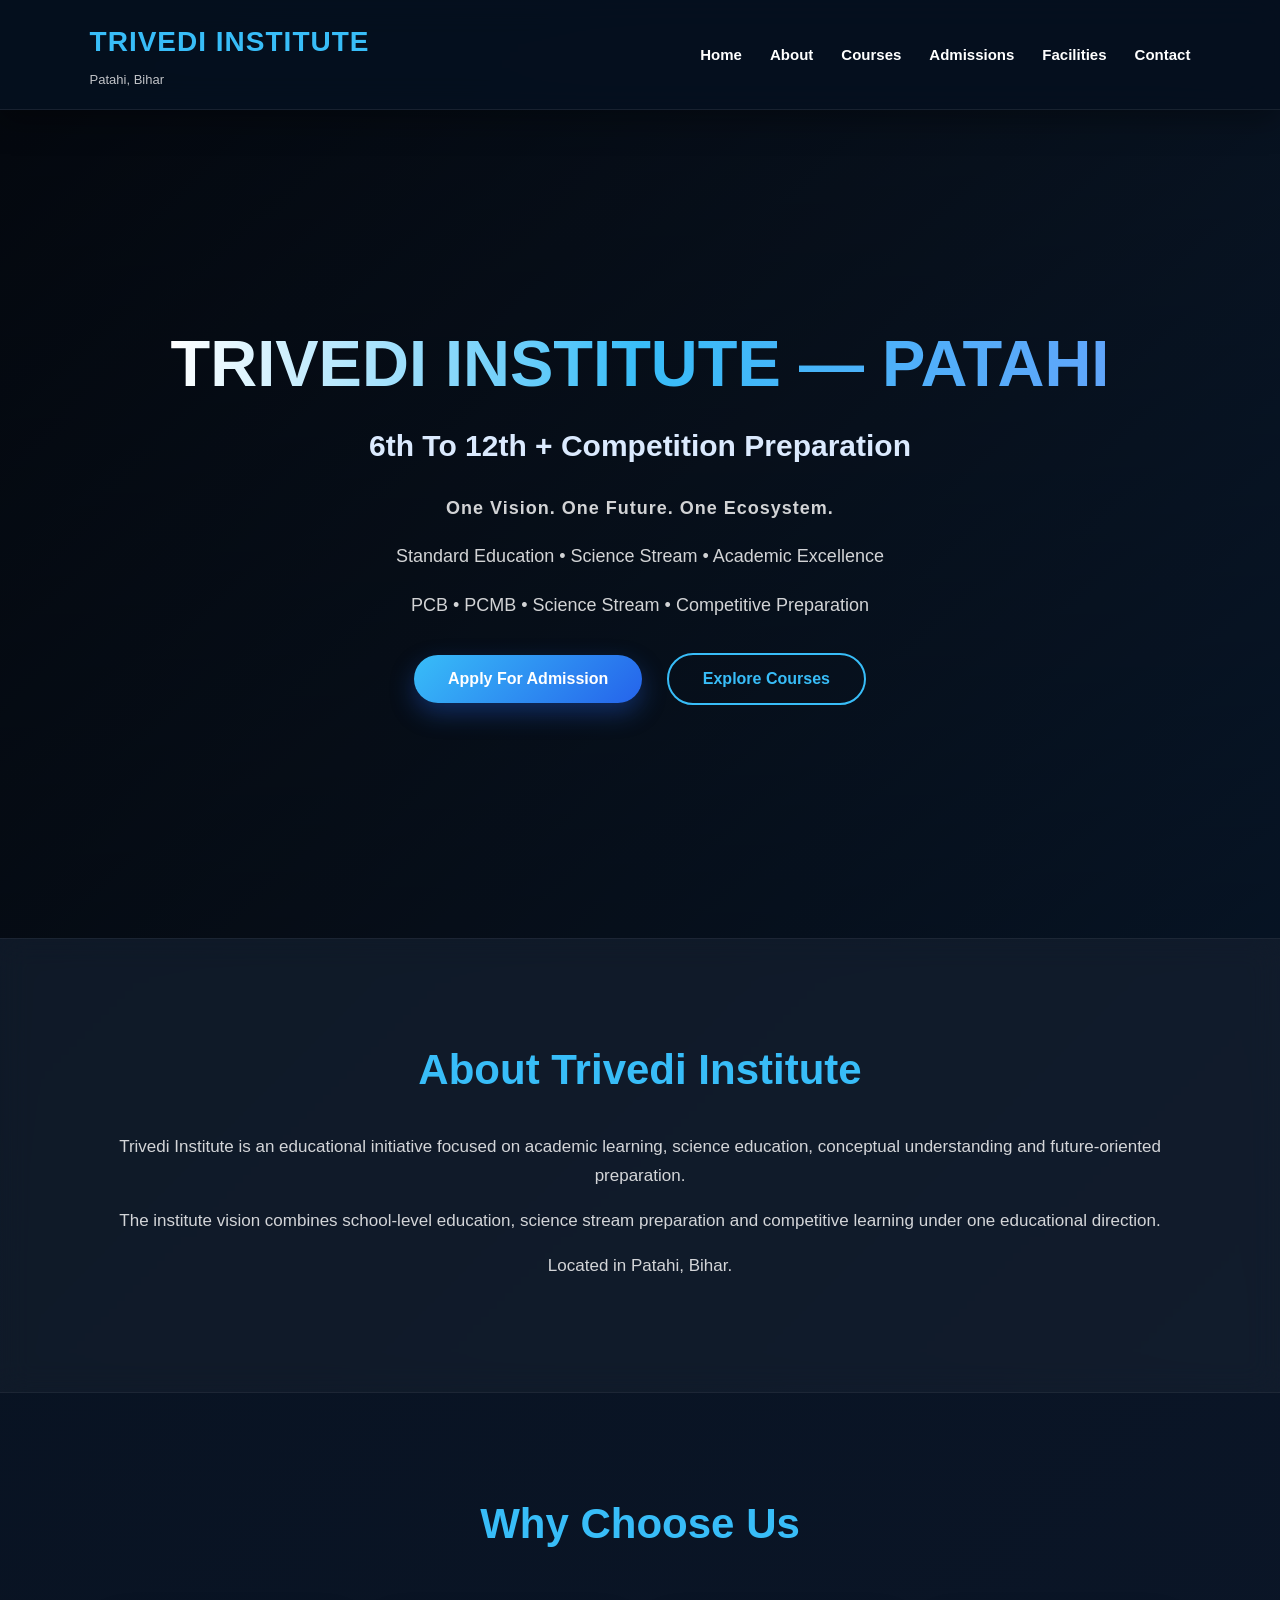
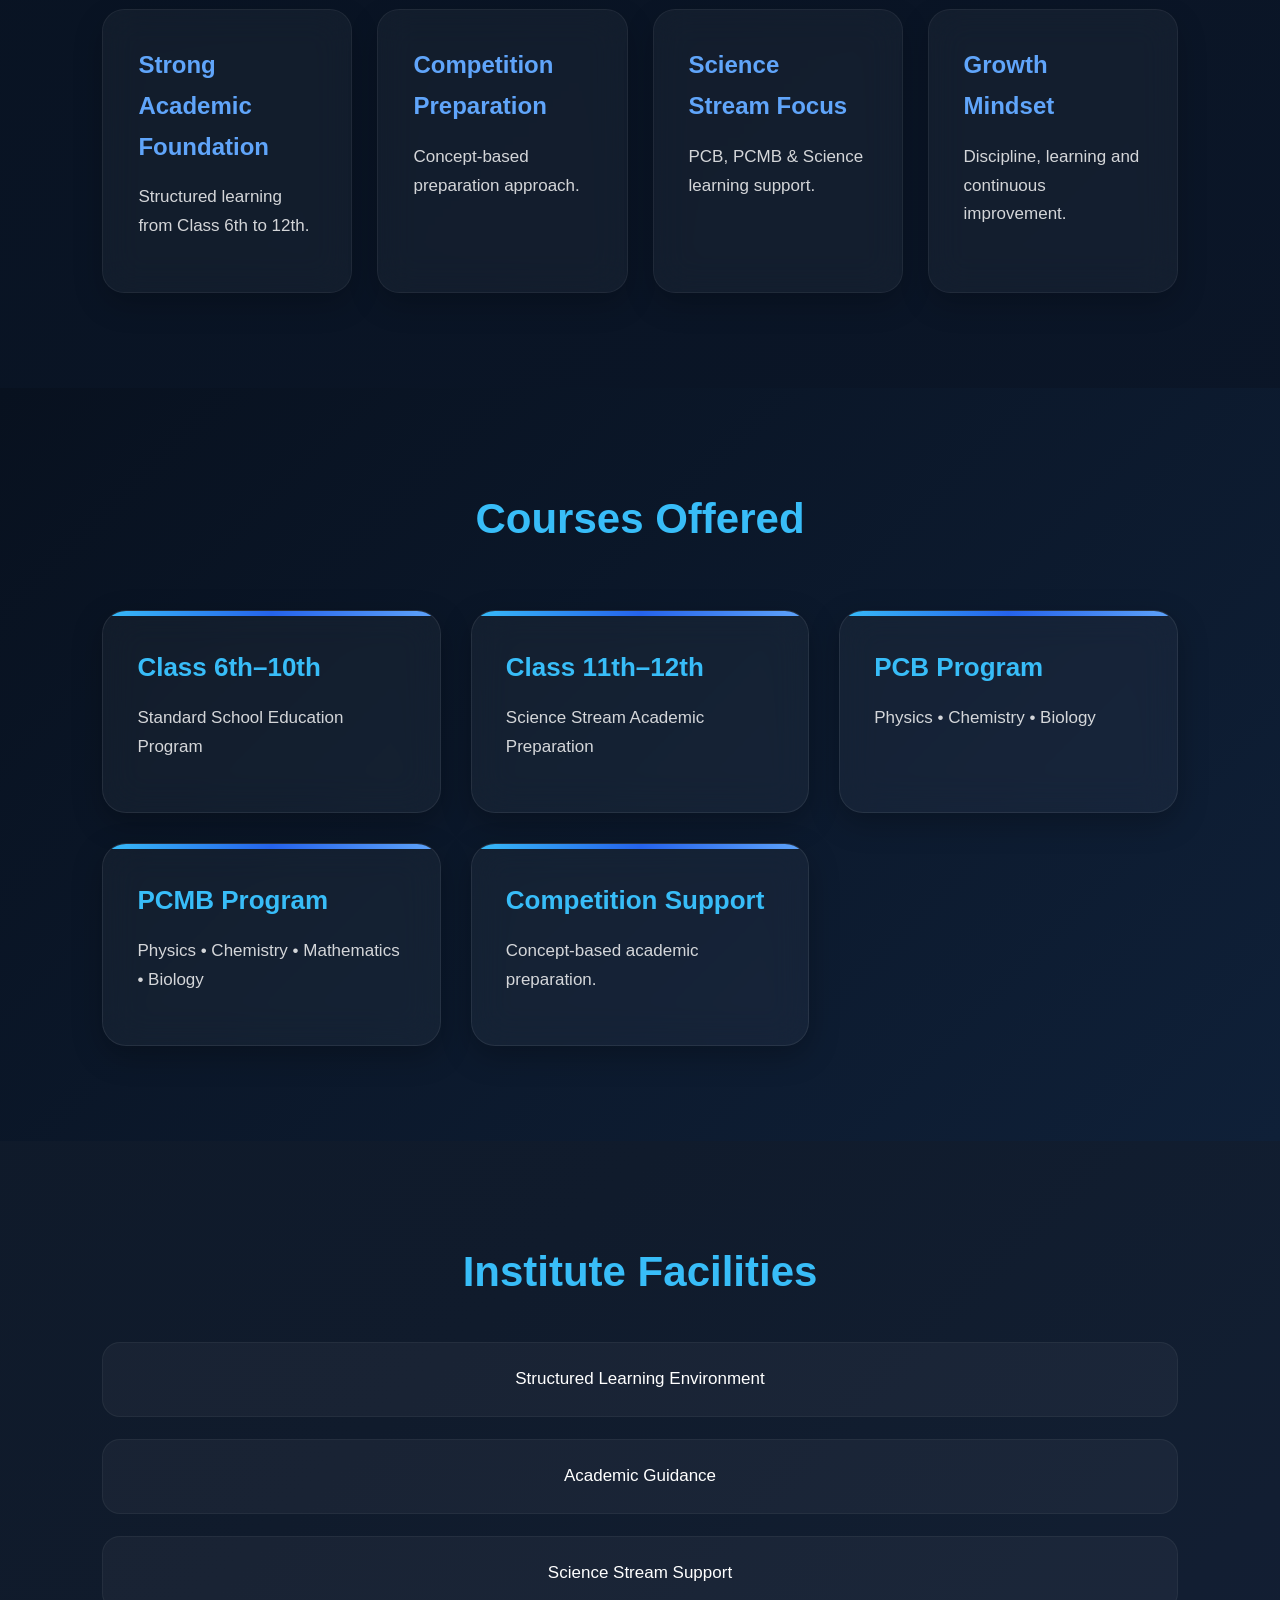
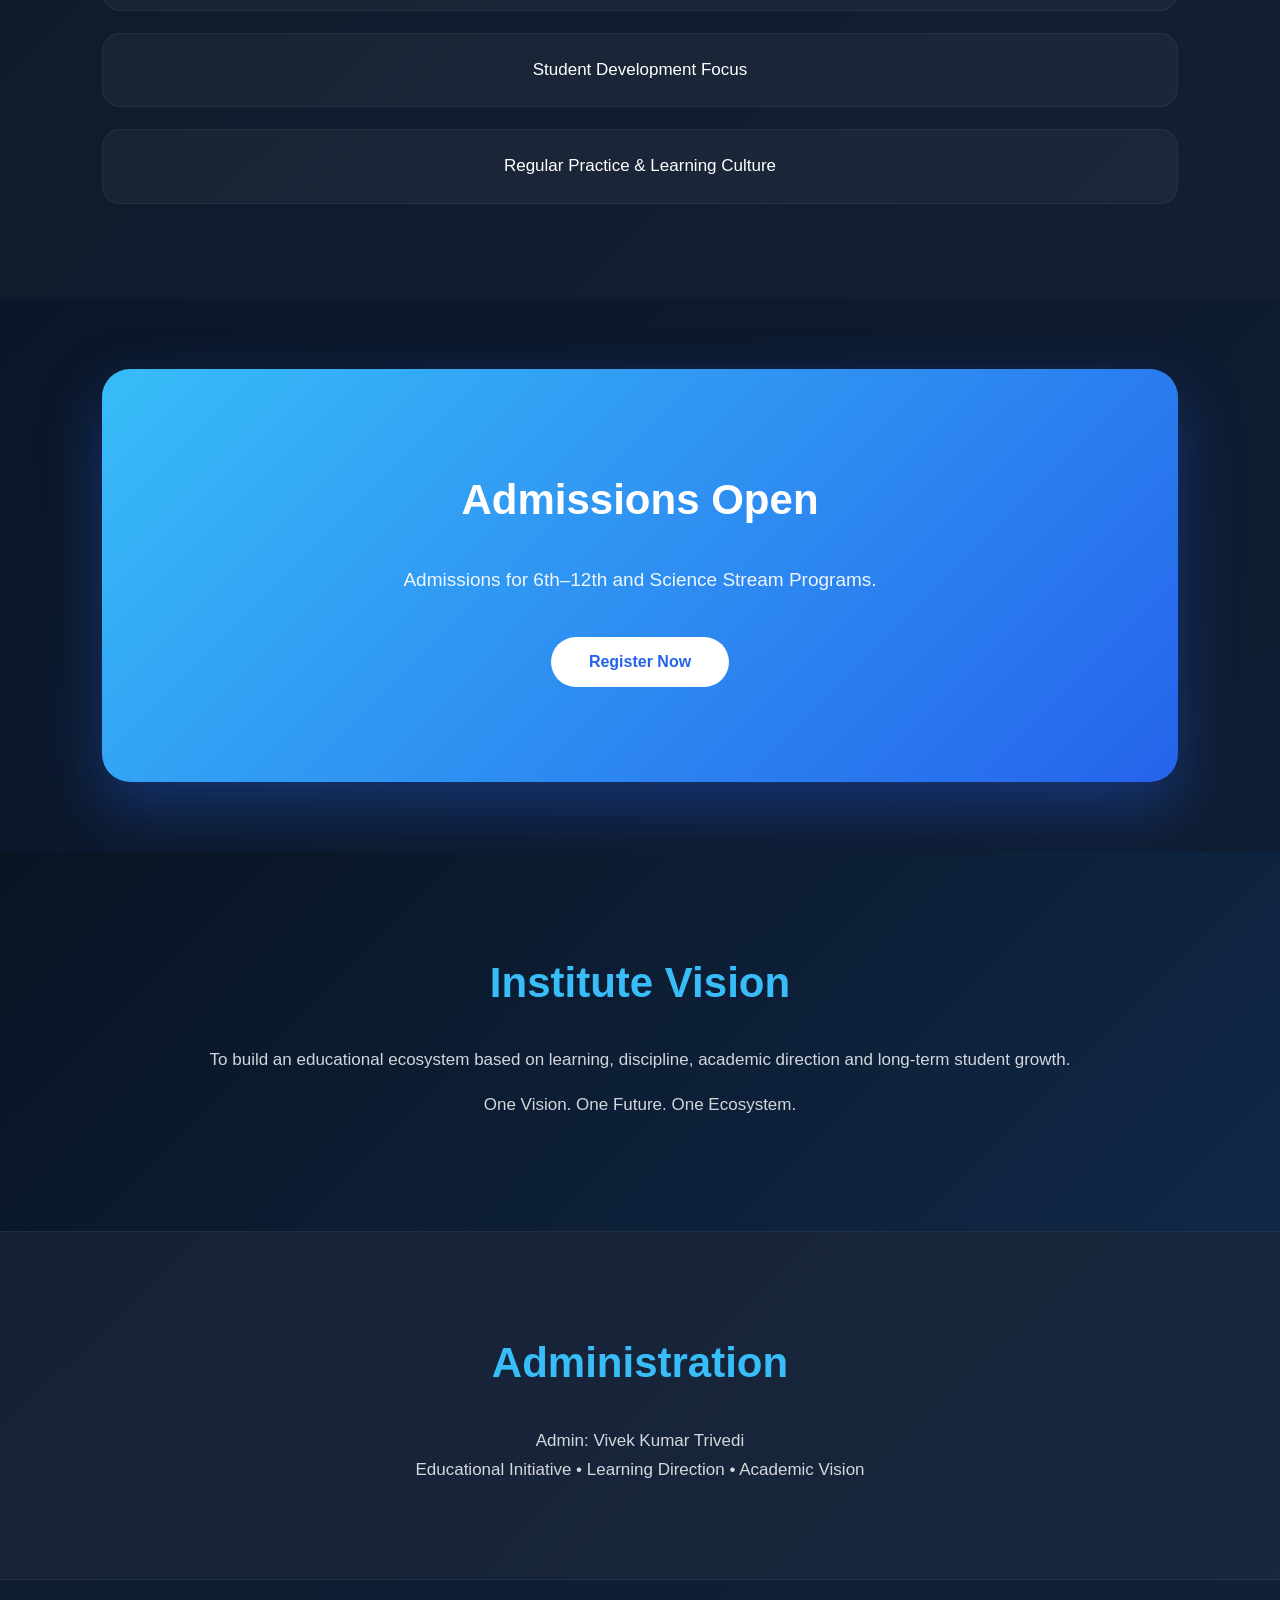
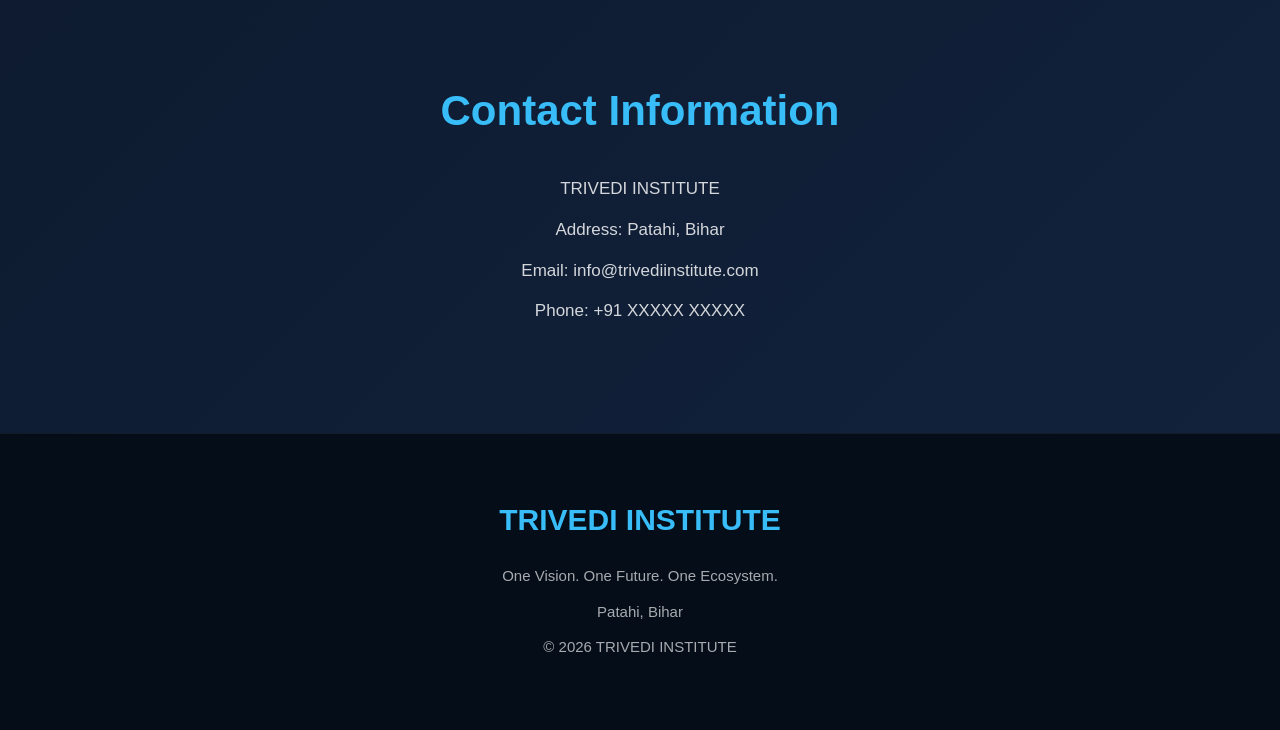
==== index.html @ d36d25ea "Rename Trivedi-Institute.html to index.html" ====
<!DOCTYPE html>
<html lang="en">
<head>
<meta charset="UTF-8">
<meta name="viewport" content="width=device-width, initial-scale=1.0">

<title>TRIVEDI INSTITUTE | Patahi</title>

<link rel="stylesheet" href="index.css">

</head>
<body>

<!-- ================= NAVBAR ================= -->

<header class="navbar">

    <div class="logo-area">
        <h1>TRIVEDI INSTITUTE</h1>
        <p>Patahi, Bihar</p>
    </div>

    <nav class="nav-links">

        <a href="#">Home</a>
        <a href="#">About</a>
        <a href="#">Courses</a>
        <a href="#">Admissions</a>
        <a href="#">Facilities</a>
        <a href="#">Contact</a>

    </nav>

</header>

<!-- ================= HERO SECTION ================= -->

<section class="hero">

    <div class="hero-content">

        <h2>
            TRIVEDI INSTITUTE — PATAHI
        </h2>

        <h3>
            6th To 12th + Competition Preparation
        </h3>

        <p class="moto">

            One Vision. One Future. One Ecosystem.

        </p>

        <p>

            Standard Education • Science Stream • Academic Excellence

        </p>

        <p>

            PCB • PCMB • Science Stream • Competitive Preparation

        </p>

        <button>
            Apply For Admission
        </button>

        <button>
            Explore Courses
        </button>

    </div>

</section>

<!-- ================= ABOUT ================= -->

<section class="about">

    <h2>About Trivedi Institute</h2>

    <p>

        Trivedi Institute is an educational initiative focused on
        academic learning, science education, conceptual understanding
        and future-oriented preparation.

    </p>

    <p>

        The institute vision combines school-level education,
        science stream preparation and competitive learning
        under one educational direction.

    </p>

    <p>

        Located in Patahi, Bihar.

    </p>

</section>

<!-- ================= WHY US ================= -->

<section class="why-us">

    <h2>Why Choose Us</h2>

    <div class="why-container">

        <div class="box">

            <h3>Strong Academic Foundation</h3>

            <p>

                Structured learning from Class 6th to 12th.

            </p>

        </div>

        <div class="box">

            <h3>Competition Preparation</h3>

            <p>

                Concept-based preparation approach.

            </p>

        </div>

        <div class="box">

            <h3>Science Stream Focus</h3>

            <p>

                PCB, PCMB & Science learning support.

            </p>

        </div>

        <div class="box">

            <h3>Growth Mindset</h3>

            <p>

                Discipline, learning and continuous improvement.

            </p>

        </div>

    </div>

</section>

<!-- ================= COURSES ================= -->

<section class="courses">

    <h2>Courses Offered</h2>

    <div class="course-grid">

        <div class="course-card">

            <h3>Class 6th–10th</h3>

            <p>

                Standard School Education Program

            </p>

        </div>

        <div class="course-card">

            <h3>Class 11th–12th</h3>

            <p>

                Science Stream Academic Preparation

            </p>

        </div>

        <div class="course-card">

            <h3>PCB Program</h3>

            <p>

                Physics • Chemistry • Biology

            </p>

        </div>

        <div class="course-card">

            <h3>PCMB Program</h3>

            <p>

                Physics • Chemistry • Mathematics • Biology

            </p>

        </div>

        <div class="course-card">

            <h3>Competition Support</h3>

            <p>

                Concept-based academic preparation.

            </p>

        </div>

    </div>

</section>

<!-- ================= FACILITIES ================= -->

<section class="facilities">

    <h2>Institute Facilities</h2>

    <ul>

        <li>Structured Learning Environment</li>

        <li>Academic Guidance</li>

        <li>Science Stream Support</li>

        <li>Student Development Focus</li>

        <li>Regular Practice & Learning Culture</li>

    </ul>

</section>

<!-- ================= ADMISSION ================= -->

<section class="admission">

    <h2>Admissions Open</h2>

    <p>

        Admissions for 6th–12th and Science Stream Programs.

    </p>

    <button>
        Register Now
    </button>

</section>

<!-- ================= VISION ================= -->

<section class="vision">

    <h2>Institute Vision</h2>

    <p>

        To build an educational ecosystem based on learning,
        discipline, academic direction and long-term student growth.

    </p>

    <p>

        One Vision. One Future. One Ecosystem.

    </p>

</section>

<!-- ================= ADMIN ================= -->

<section class="admin">

    <h2>Administration</h2>

    <p>

        Admin: Vivek Kumar Trivedi

    </p>

    <p>

        Educational Initiative • Learning Direction • Academic Vision

    </p>

</section>

<!-- ================= CONTACT ================= -->

<section class="contact">

    <h2>Contact Information</h2>

    <p>

        TRIVEDI INSTITUTE

    </p>

    <p>

        Address: Patahi, Bihar

    </p>

    <p>

        Email: info@trivediinstitute.com

    </p>

    <p>

        Phone: +91 XXXXX XXXXX

    </p>

</section>

<!-- ================= FOOTER ================= -->

<footer class="footer">

    <h3>
        TRIVEDI INSTITUTE
    </h3>

    <p>

        One Vision. One Future. One Ecosystem.

    </p>

    <p>

        Patahi, Bihar

    </p>

    <p>

        © 2026 TRIVEDI INSTITUTE

    </p>

</footer>

</body>
</html>
---- index.css ----
/* =========================
   TRIVEDI INSTITUTE CSS
   PART — 1
   GLOBAL + NAVBAR + HERO
========================= */

*{
margin:0;
padding:0;
box-sizing:border-box;
}

html{
scroll-behavior:smooth;
}

body{

font-family:Segoe UI,sans-serif;

background:
linear-gradient(
135deg,
#07111f,
#0b1628,
#12233d
);

color:#ffffff;

line-height:1.7;

overflow-x:hidden;

}


/* =========================
   SCROLLBAR
========================= */

::-webkit-scrollbar{
width:10px;
}

::-webkit-scrollbar-track{
background:#091423;
}

::-webkit-scrollbar-thumb{

background:linear-gradient(
180deg,
#38bdf8,
#2563eb
);

border-radius:50px;
}


/* =========================
   NAVBAR
========================= */

.navbar{

display:flex;

justify-content:space-between;

align-items:center;

padding:18px 7%;

background:
rgba(5,15,30,0.88);

backdrop-filter:blur(16px);

position:sticky;

top:0;

z-index:999;

border-bottom:
1px solid rgba(255,255,255,0.08);

box-shadow:
0 10px 30px rgba(0,0,0,0.35);

}


/* LOGO */

.logo-area h1{

font-size:28px;

font-weight:800;

letter-spacing:1px;

color:#38bdf8;

}

.logo-area p{

font-size:13px;

opacity:.75;

margin-top:3px;

}


/* NAV LINKS */

.nav-links{

display:flex;

gap:28px;

flex-wrap:wrap;

}

.nav-links a{

text-decoration:none;

color:#ffffff;

font-size:15px;

font-weight:600;

transition:.3s ease;

position:relative;

}


/* HOVER */

.nav-links a:hover{

color:#38bdf8;

transform:translateY(-2px);

}

.nav-links a::after{

content:"";

position:absolute;

left:0;

bottom:-6px;

width:0%;

height:2px;

background:#38bdf8;

transition:.35s;

}

.nav-links a:hover::after{

width:100%;

}


/* =========================
   HERO SECTION
========================= */

.hero{

min-height:92vh;

display:flex;

justify-content:center;

align-items:center;

padding:90px 8%;

text-align:center;

background:

linear-gradient(
rgba(0,0,0,.55),
rgba(0,0,0,.65)
),

linear-gradient(
135deg,
#081120,
#10243f,
#123664
);

}


/* HERO CONTENT */

.hero-content{

max-width:1100px;

animation:fadeUp 1s ease;

}


/* TITLE */

.hero-content h2{

font-size:65px;

font-weight:900;

line-height:1.15;

margin-bottom:18px;

text-transform:uppercase;

background:
linear-gradient(
90deg,
#ffffff,
#38bdf8,
#60a5fa
);

-webkit-background-clip:text;

-webkit-text-fill-color:transparent;

}


/* SUBTITLE */

.hero-content h3{

font-size:30px;

margin-bottom:22px;

color:#dbeafe;

font-weight:700;

}


/* MOTO */

.moto{

font-size:22px;

font-weight:700;

margin-bottom:25px;

color:#38bdf8;

letter-spacing:1px;

}


/* PARAGRAPH */

.hero-content p{

font-size:18px;

max-width:850px;

margin:0 auto 18px;

color:rgba(255,255,255,0.82);

}


/* HERO BUTTONS */

.hero-content button{

padding:15px 34px;

margin:15px 10px;

border:none;

border-radius:40px;

cursor:pointer;

font-size:16px;

font-weight:700;

transition:.35s ease;

}


/* BUTTON 1 */

.hero-content button:nth-child(6){

background:
linear-gradient(
135deg,
#38bdf8,
#2563eb
);

color:#fff;

box-shadow:
0 10px 25px rgba(37,99,235,.35);

}


/* BUTTON 2 */

.hero-content button:nth-child(7){

background:transparent;

border:2px solid #38bdf8;

color:#38bdf8;

}


/* BUTTON HOVER */

.hero-content button:hover{

transform:translateY(-4px);

box-shadow:
0 14px 34px rgba(56,189,248,.25);

}


/* =========================
   COMMON SECTIONS
========================= */

section{

padding:95px 8%;

}


/* SECTION TITLE */

section h2{

font-size:42px;

font-weight:800;

margin-bottom:28px;

color:#38bdf8;

text-align:center;

}


/* SECTION TEXT */

section p{

font-size:17px;

color:rgba(255,255,255,0.82);

margin-bottom:16px;

}


/* =========================
   ABOUT
========================= */

.about{

background:
rgba(255,255,255,0.03);

backdrop-filter:blur(15px);

border-top:
1px solid rgba(255,255,255,0.05);

border-bottom:
1px solid rgba(255,255,255,0.05);

text-align:center;

}


/* =========================
   WHY US
========================= */

.why-container{

display:grid;

grid-template-columns:
repeat(
auto-fit,
minmax(250px,1fr)
);

gap:25px;

margin-top:50px;

}


/* BOX */

.box{

padding:35px;

border-radius:22px;

background:
rgba(255,255,255,0.04);

backdrop-filter:blur(18px);

border:
1px solid rgba(255,255,255,0.06);

transition:.35s ease;

box-shadow:
0 12px 30px rgba(0,0,0,.20);

}


/* BOX TITLE */

.box h3{

font-size:24px;

margin-bottom:16px;

color:#60a5fa;

}


/* BOX HOVER */

.box:hover{

transform:
translateY(-10px);

box-shadow:
0 22px 45px rgba(56,189,248,.20);

}


/* =========================
   FADE ANIMATION
========================= */

@keyframes fadeUp{

from{

opacity:0;

transform:
translateY(60px);

}

to{

opacity:1;

transform:
translateY(0px);

}

}



/* =========================
   COURSES SECTION
========================= */

.courses{

background:
linear-gradient(
135deg,
#08111f,
#0f2038
);

}

.course-grid{

display:grid;

grid-template-columns:
repeat(
auto-fit,
minmax(260px,1fr)
);

gap:30px;

margin-top:55px;

}


/* PREMIUM COURSE CARD */

.course-card{

padding:34px;

border-radius:24px;

background:
rgba(255,255,255,0.04);

border:
1px solid rgba(255,255,255,0.08);

backdrop-filter:blur(18px);

transition:.35s ease;

position:relative;

overflow:hidden;

box-shadow:
0 10px 30px rgba(0,0,0,.25);

}


/* TOP GLOW */

.course-card::before{

content:"";

position:absolute;

top:0;

left:0;

width:100%;

height:5px;

background:
linear-gradient(
90deg,
#38bdf8,
#2563eb,
#60a5fa
);

}


/* HOVER */

.course-card:hover{

transform:
translateY(-12px);

box-shadow:
0 25px 50px rgba(56,189,248,.18);

}


/* CARD TITLE */

.course-card h3{

font-size:26px;

margin-bottom:15px;

color:#38bdf8;

}


/* =========================
   FACILITIES
========================= */

.facilities{

background:
rgba(255,255,255,0.02);

text-align:center;

}

.facilities ul{

list-style:none;

margin-top:35px;

display:grid;

gap:22px;

}

.facilities li{

padding:22px;

border-radius:18px;

background:
rgba(255,255,255,0.04);

border:
1px solid rgba(255,255,255,0.05);

transition:.3s ease;

font-size:17px;

}


.facilities li:hover{

background:
rgba(56,189,248,.12);

transform:
translateX(8px);

}


/* =========================
   ADMISSION
========================= */

.admission{

text-align:center;

background:

linear-gradient(
135deg,
#38bdf8,
#2563eb
);

color:white;

border-radius:28px;

margin:70px 8%;

box-shadow:
0 25px 60px rgba(37,99,235,.35);

}


.admission h2{

color:#fff;

}

.admission p{

font-size:19px;

color:#eef6ff;

}


/* BUTTON */

.admission button{

margin-top:25px;

padding:16px 38px;

border:none;

border-radius:40px;

cursor:pointer;

font-size:16px;

font-weight:800;

background:white;

color:#2563eb;

transition:.35s ease;

}


.admission button:hover{

transform:
scale(1.06);

}


/* =========================
   VISION
========================= */

.vision{

text-align:center;

background:
linear-gradient(
135deg,
#091423,
#102847
);

}


/* =========================
   ADMIN SECTION
========================= */

.admin{

text-align:center;

background:
rgba(255,255,255,0.03);

border-top:
1px solid rgba(255,255,255,0.05);

border-bottom:
1px solid rgba(255,255,255,0.05);

}


.admin p{

max-width:900px;

margin:auto;

}


/* =========================
   CONTACT
========================= */

.contact{

text-align:center;

}

.contact p{

margin:12px 0;

}


/* =========================
   FOOTER
========================= */

.footer{

padding:60px 8%;

text-align:center;

background:
#050d19;

border-top:
1px solid rgba(255,255,255,0.06);

}


.footer h3{

font-size:30px;

margin-bottom:18px;

color:#38bdf8;

}


.footer p{

font-size:15px;

color:
rgba(255,255,255,.65);

margin-bottom:10px;

}


/* =========================
   PREMIUM EFFECTS
========================= */

button{

transition:.35s ease;

}

button:hover{

transform:
translateY(-4px);

}


/* =========================
   RESPONSIVE
========================= */

@media(max-width:1100px){

.hero-content h2{

font-size:50px;

}

.hero-content h3{

font-size:25px;

}

section h2{

font-size:34px;

}

}


@media(max-width:900px){

.navbar{

flex-direction:column;

gap:20px;

}

.nav-links{

justify-content:center;

}

.hero{

padding:70px 6%;

}

.hero-content h2{

font-size:42px;

}

.hero-content h3{

font-size:22px;

}

.moto{

font-size:18px;

}

section{

padding:75px 6%;

}

}


@media(max-width:600px){

.hero-content h2{

font-size:34px;

line-height:1.25;

}

.hero-content h3{

font-size:18px;

}

.hero-content p{

font-size:15px;

}

.nav-links{

gap:16px;

}

.nav-links a{

font-size:14px;

}

section h2{

font-size:28px;

}

.course-card{

padding:26px;

}

.box{

padding:26px;

}

.admission{

margin:50px 5%;

padding:45px 20px;

}

}


@media(max-width:420px){

.hero-content h2{

font-size:28px;

}

.logo-area h1{

font-size:22px;

}

.nav-links{

flex-direction:column;

align-items:center;

}

}
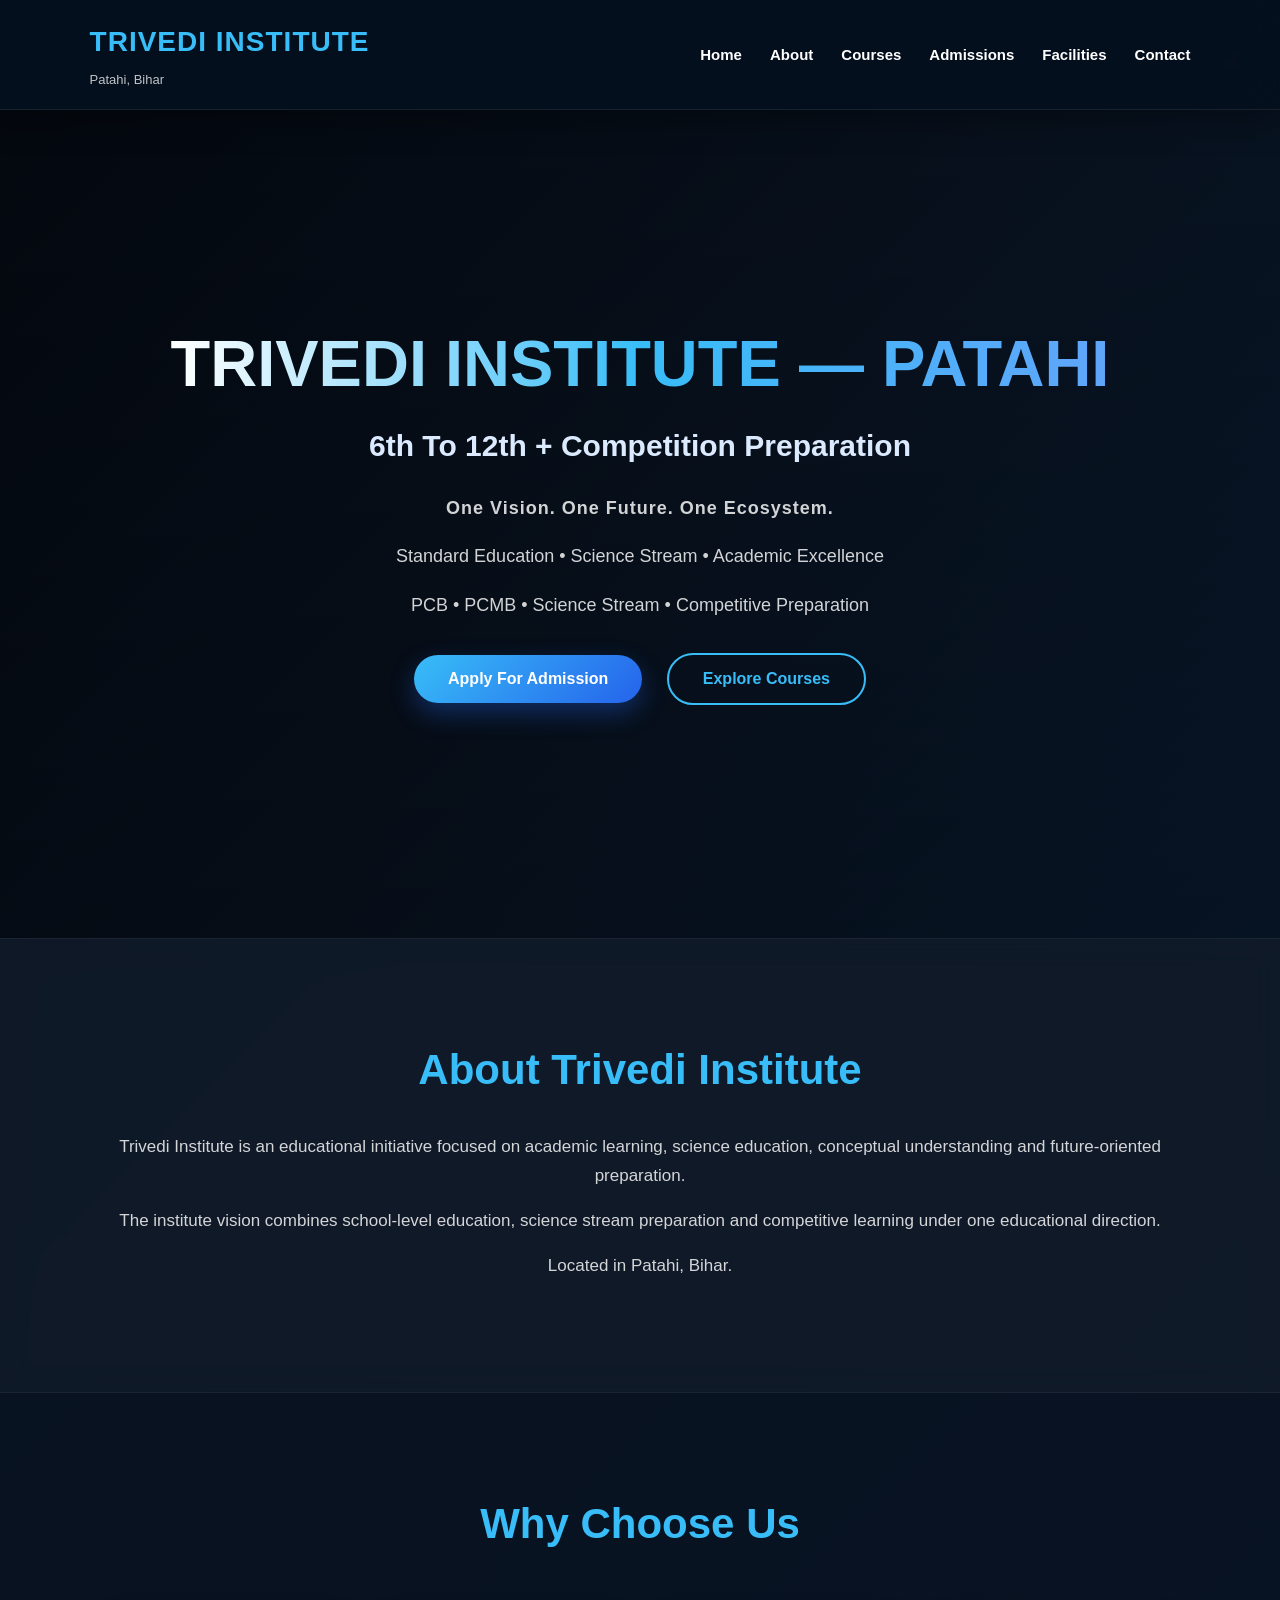
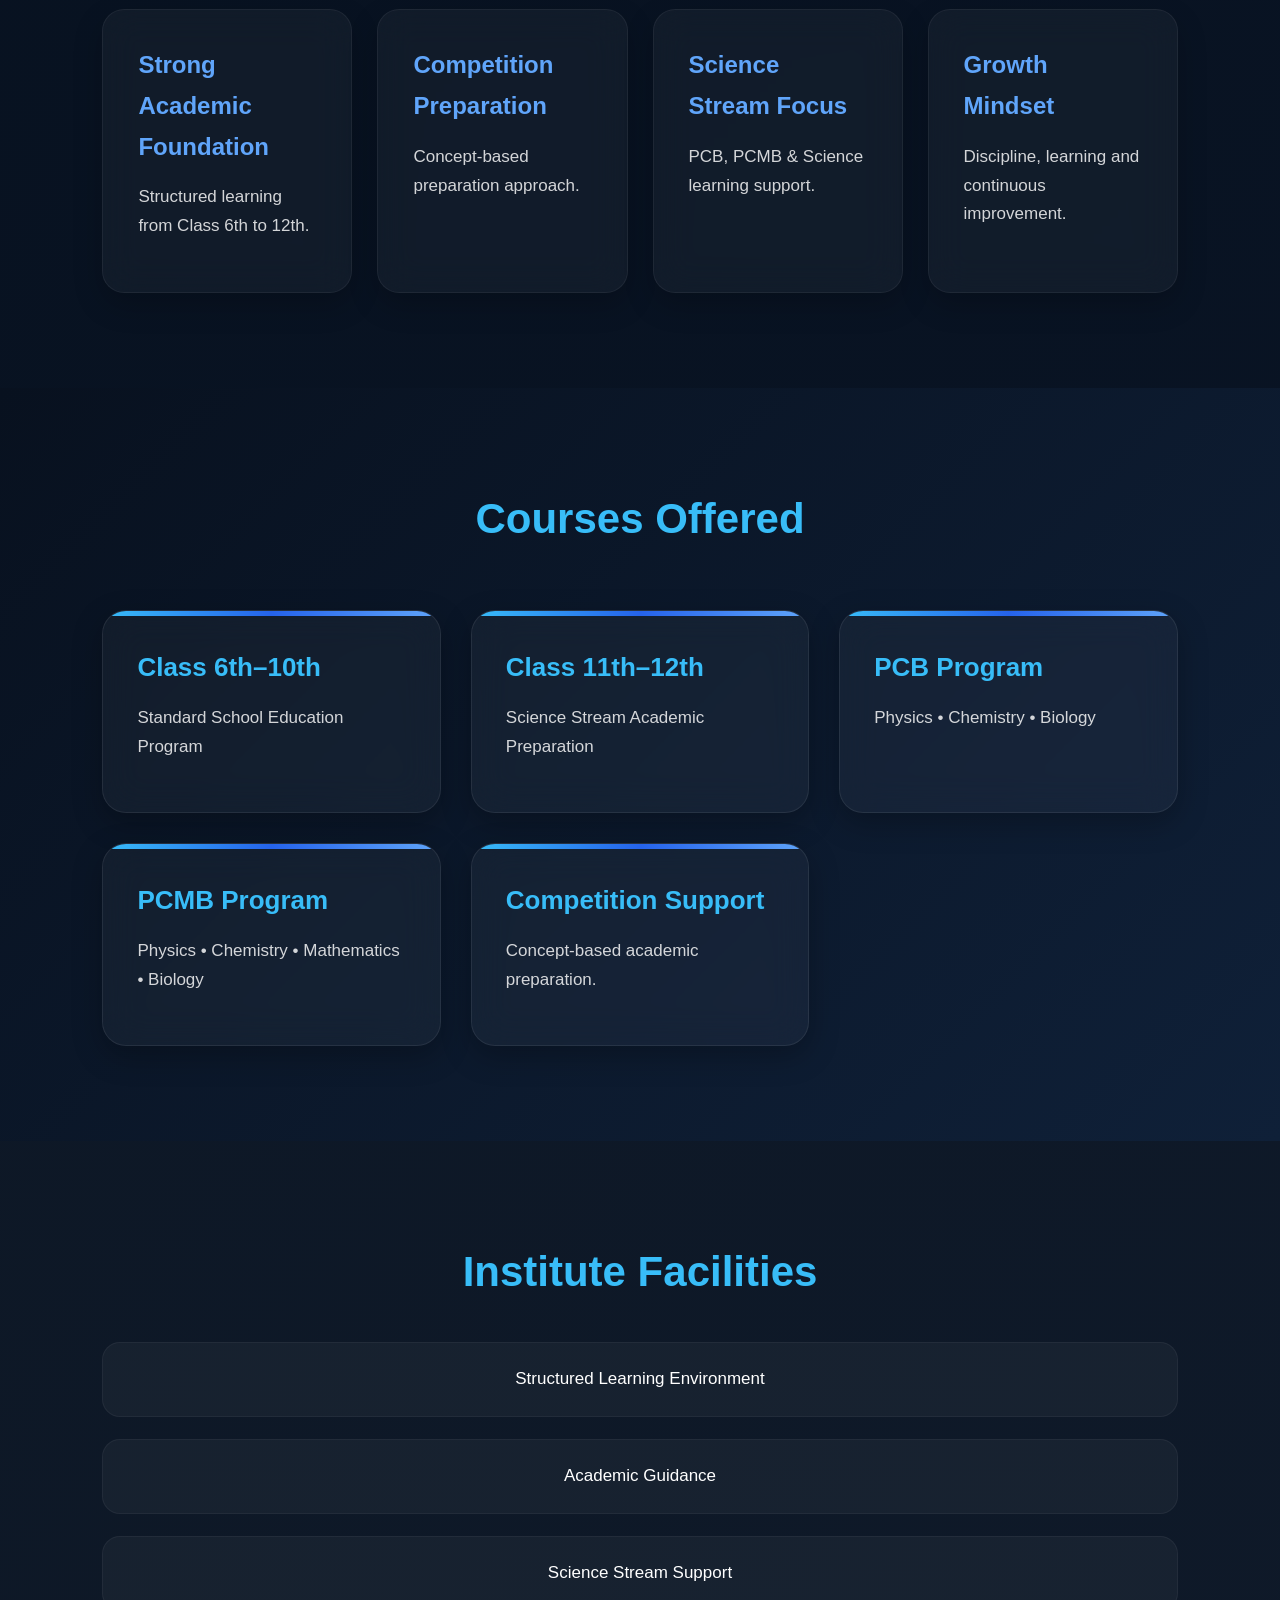
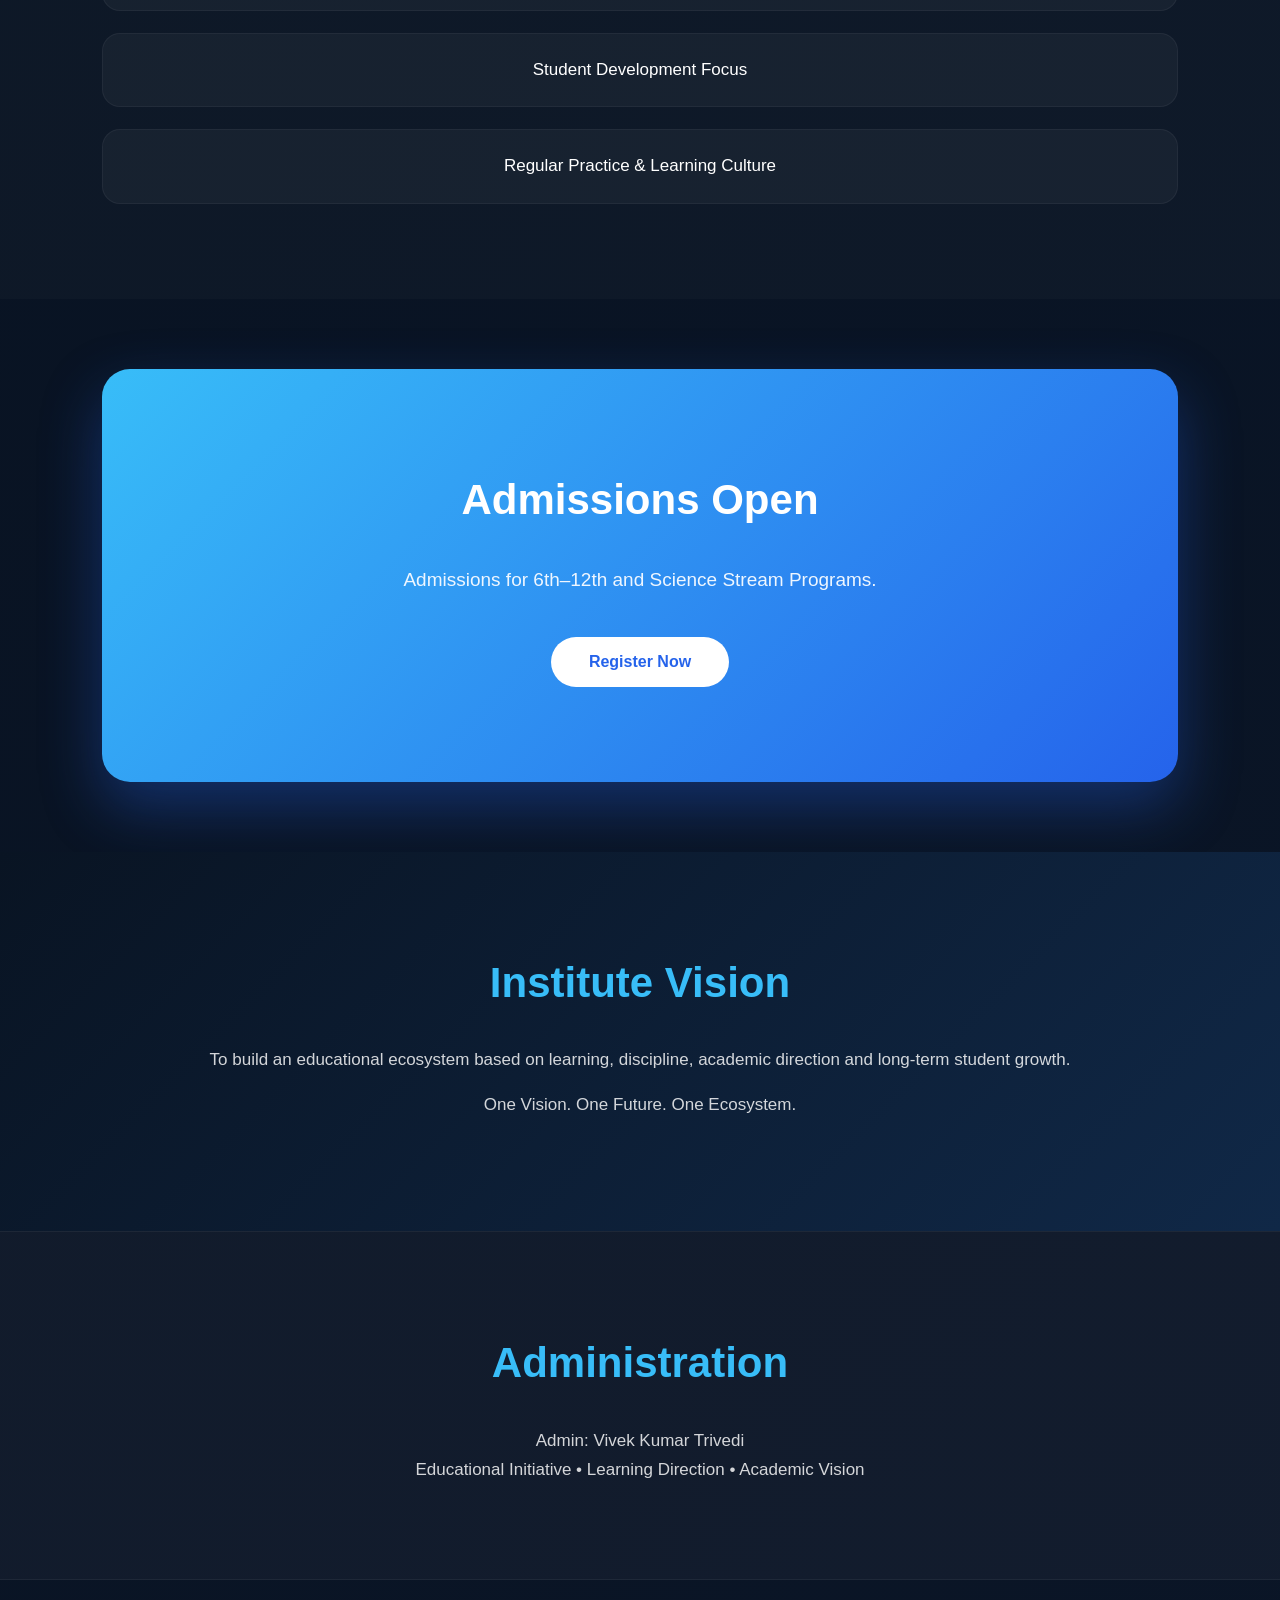
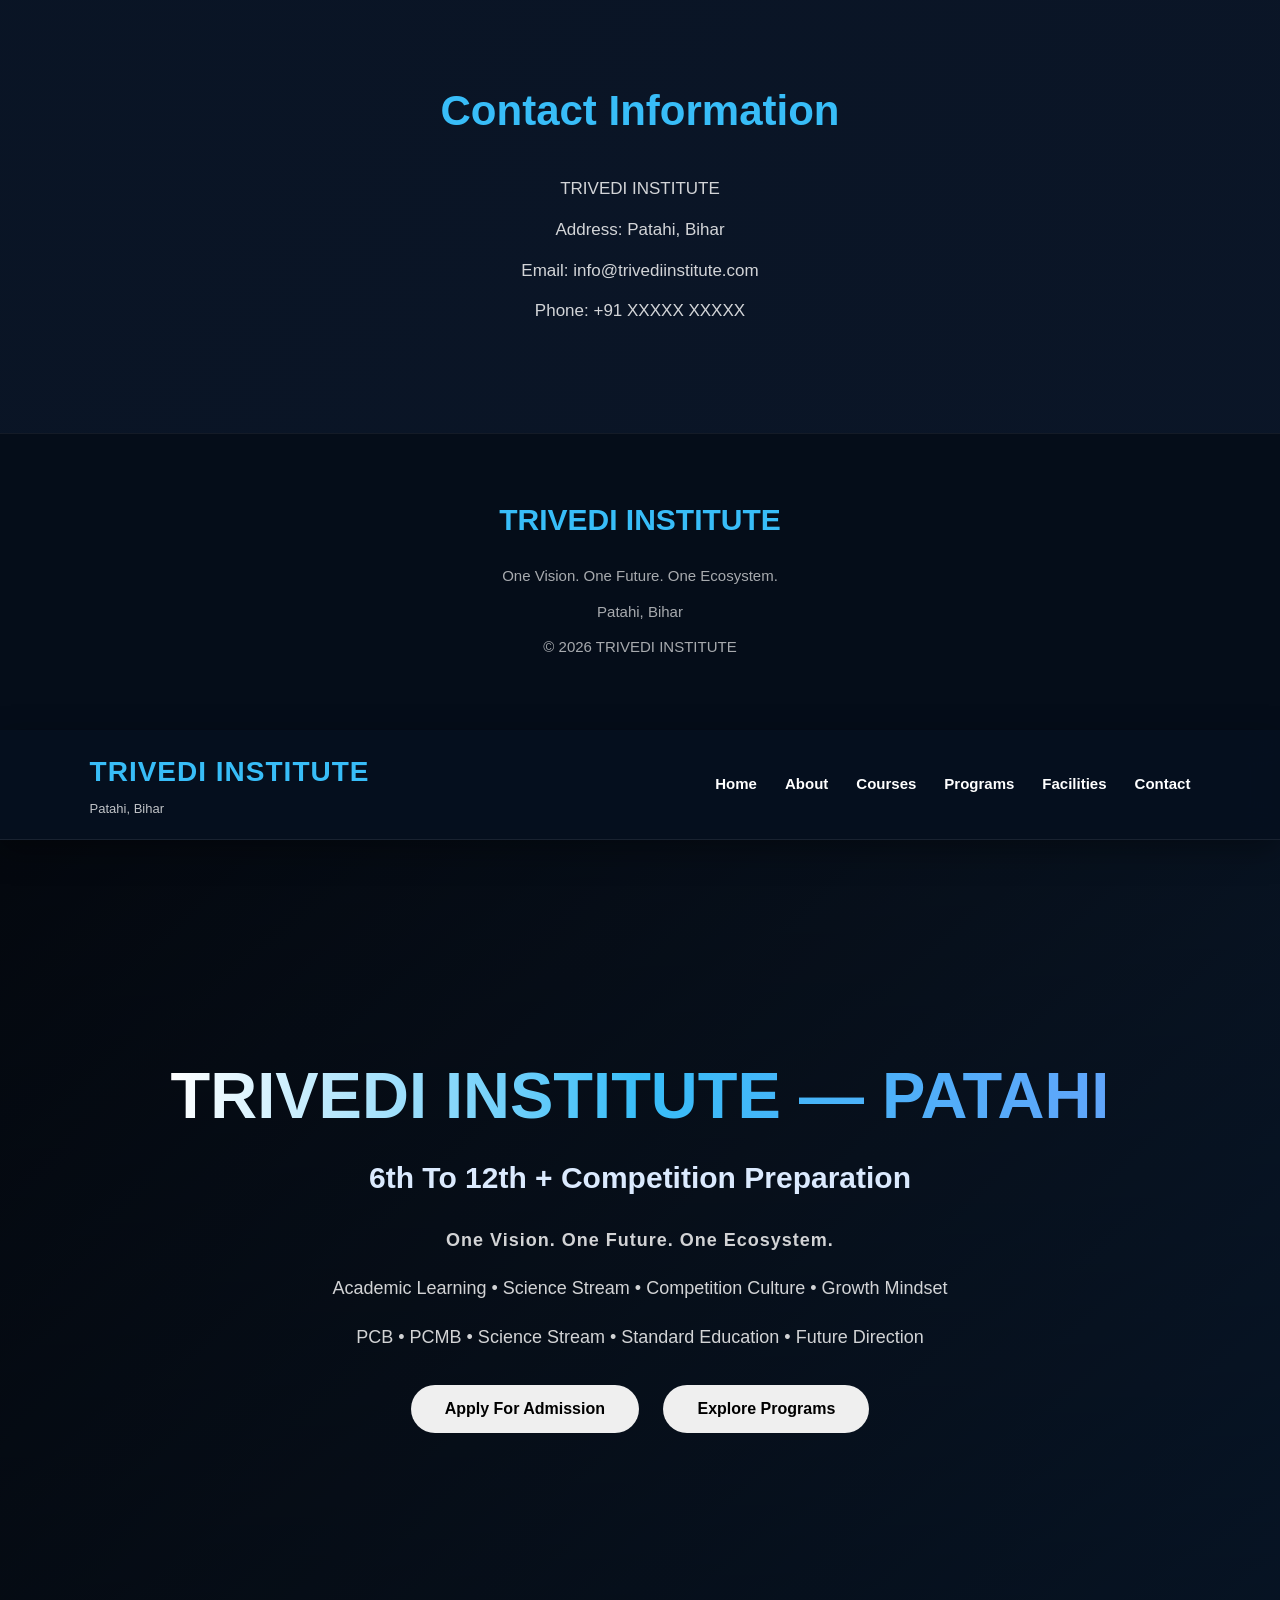
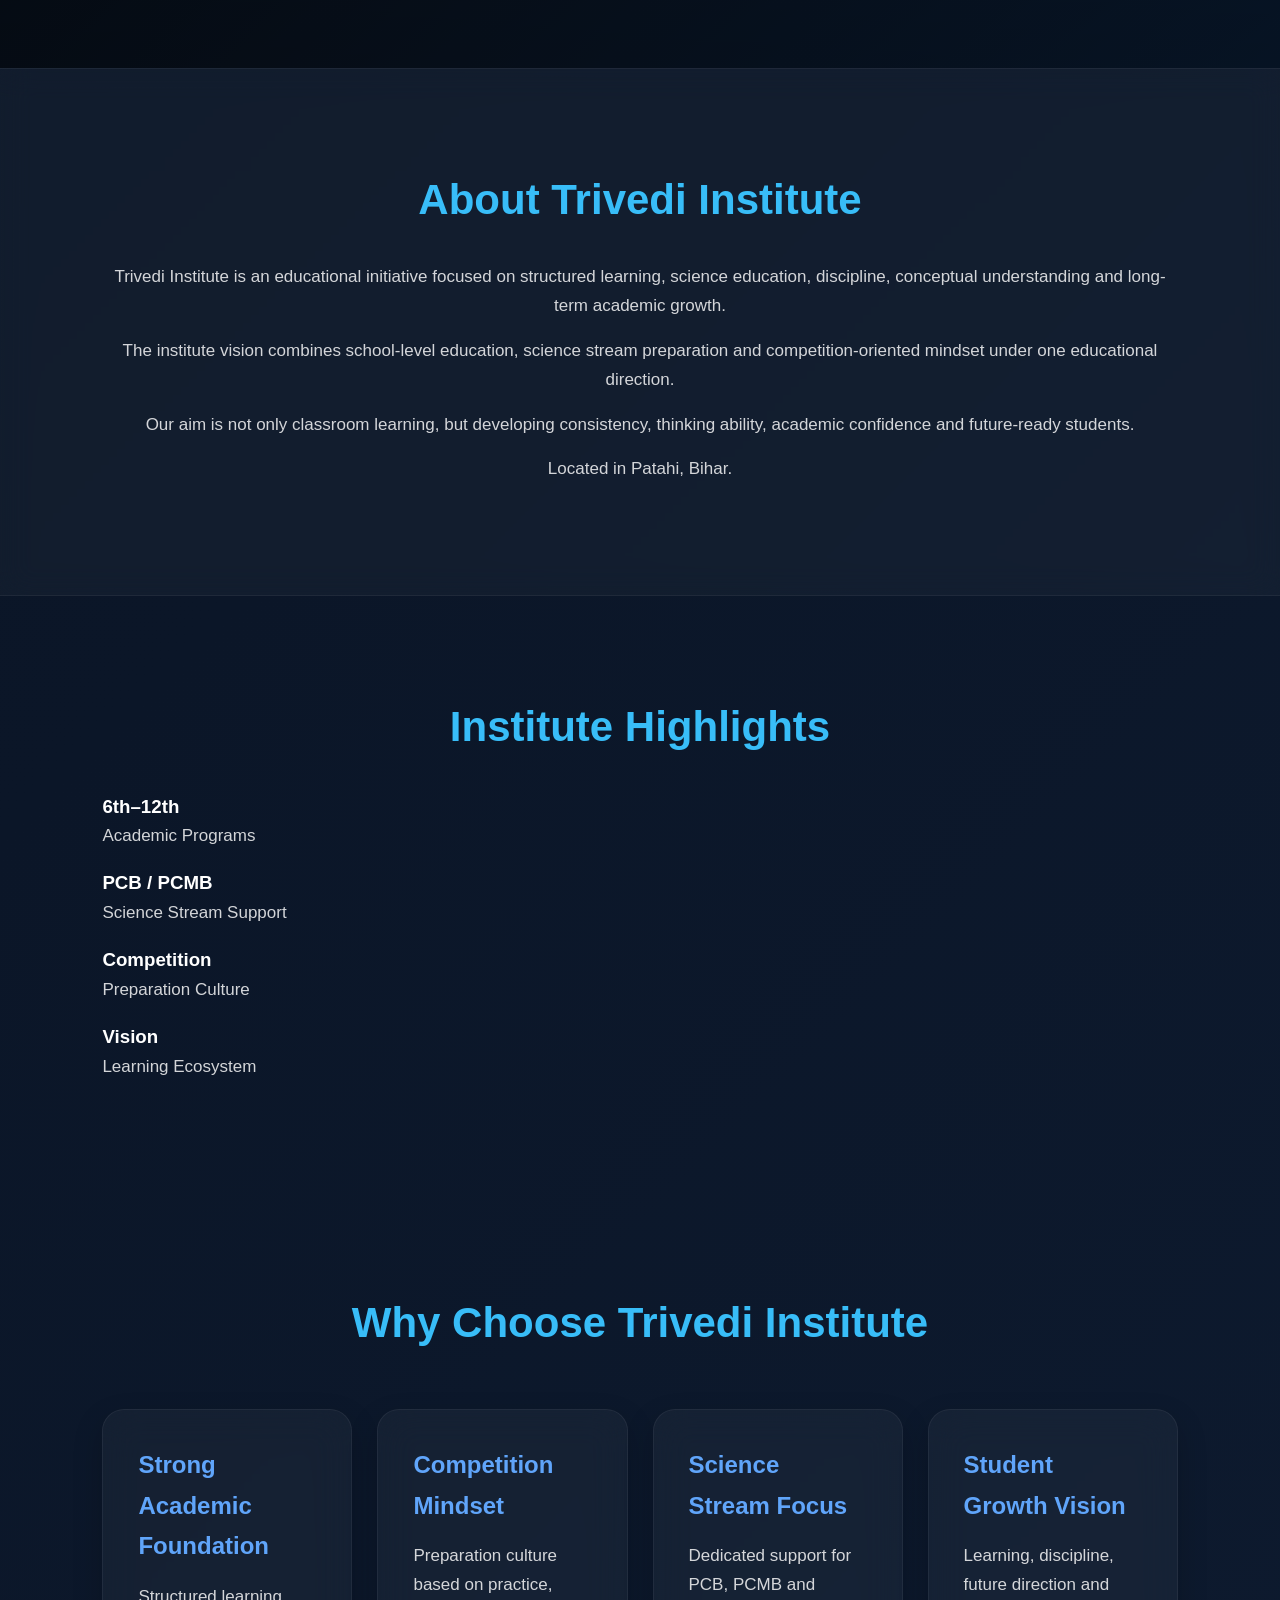
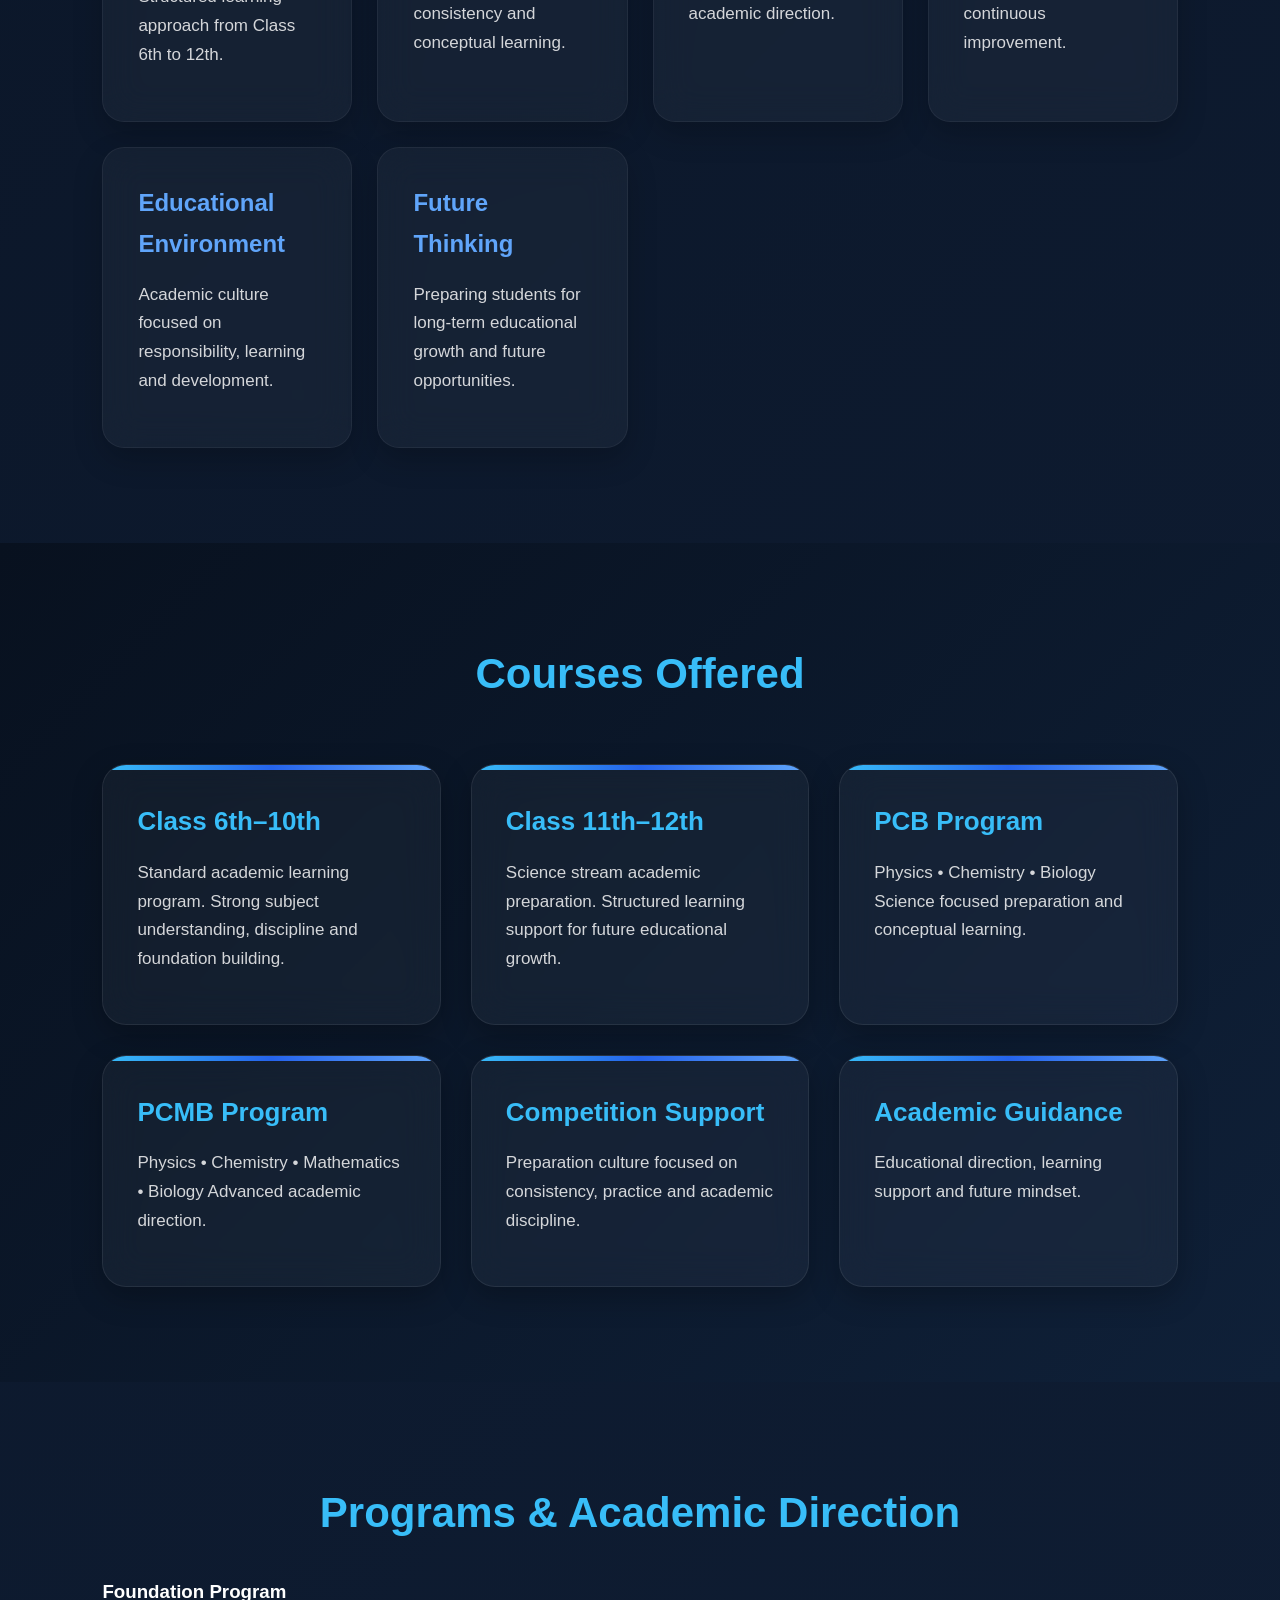
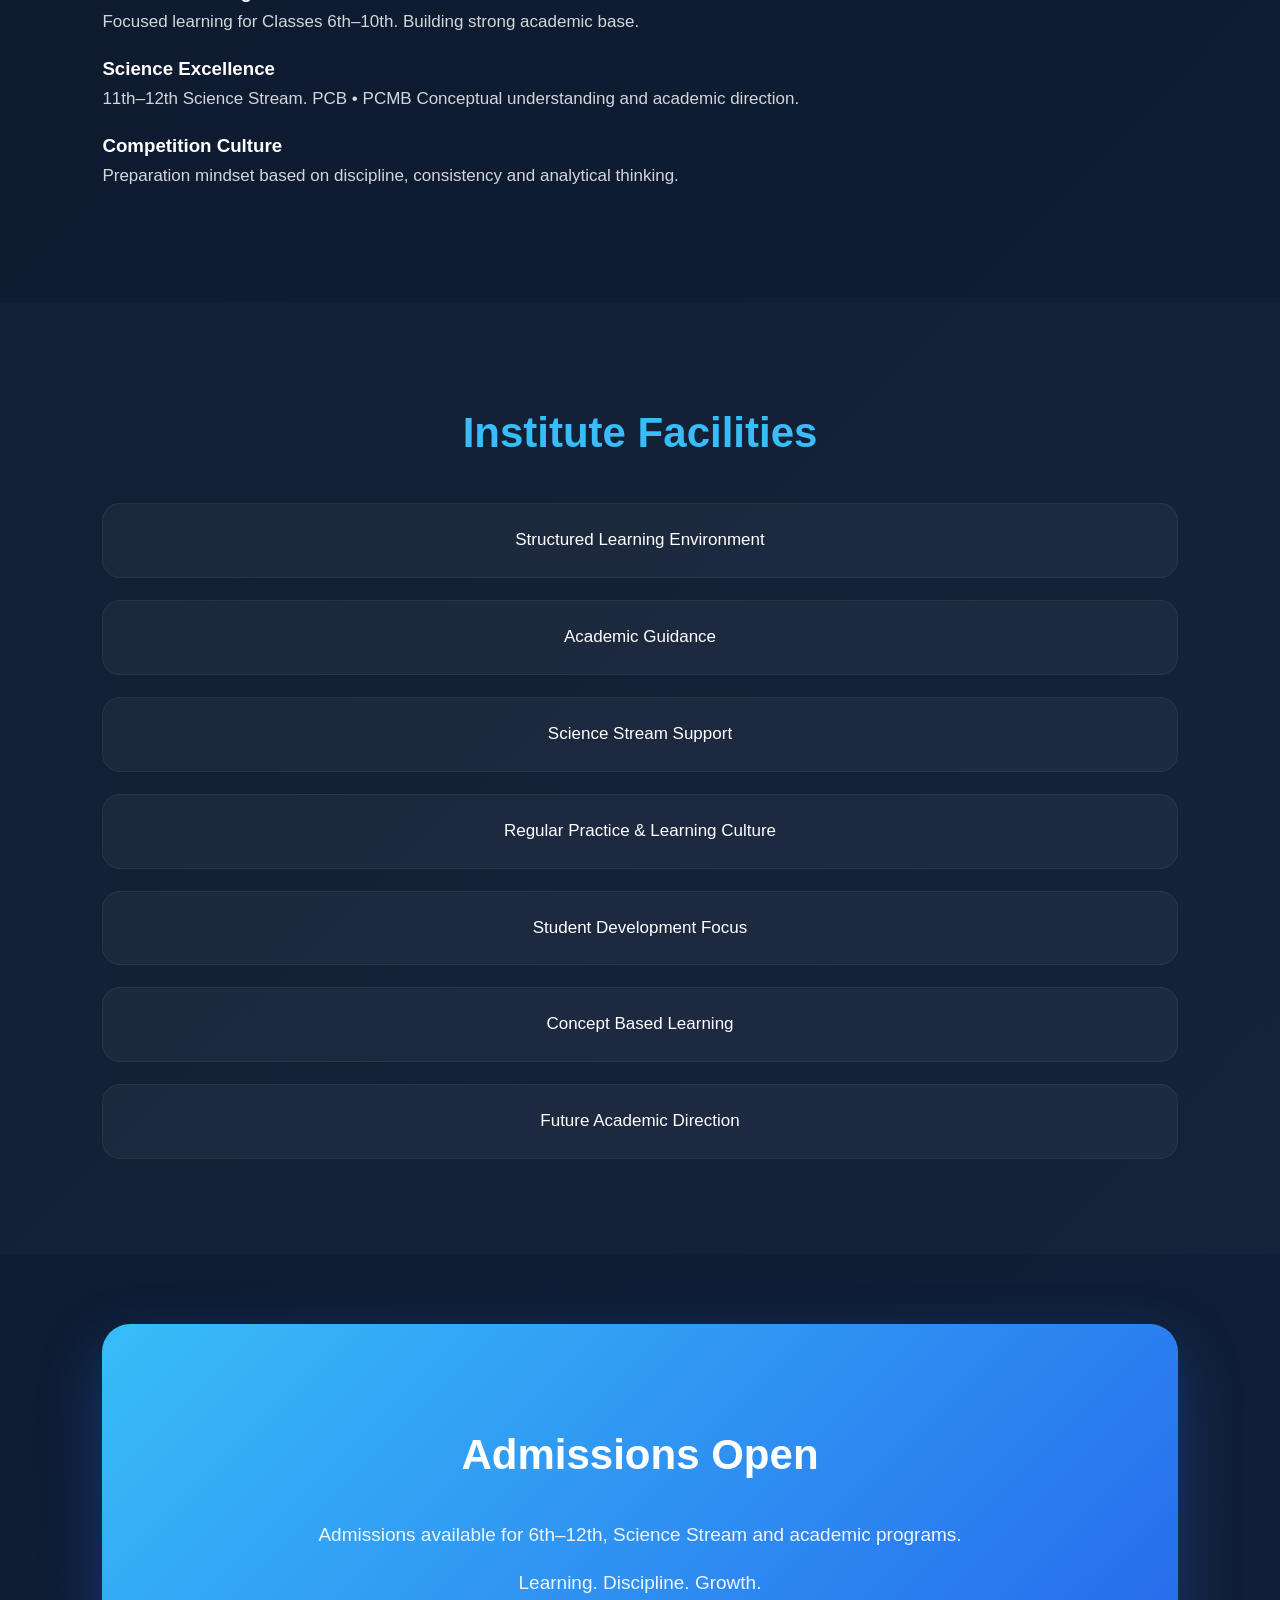
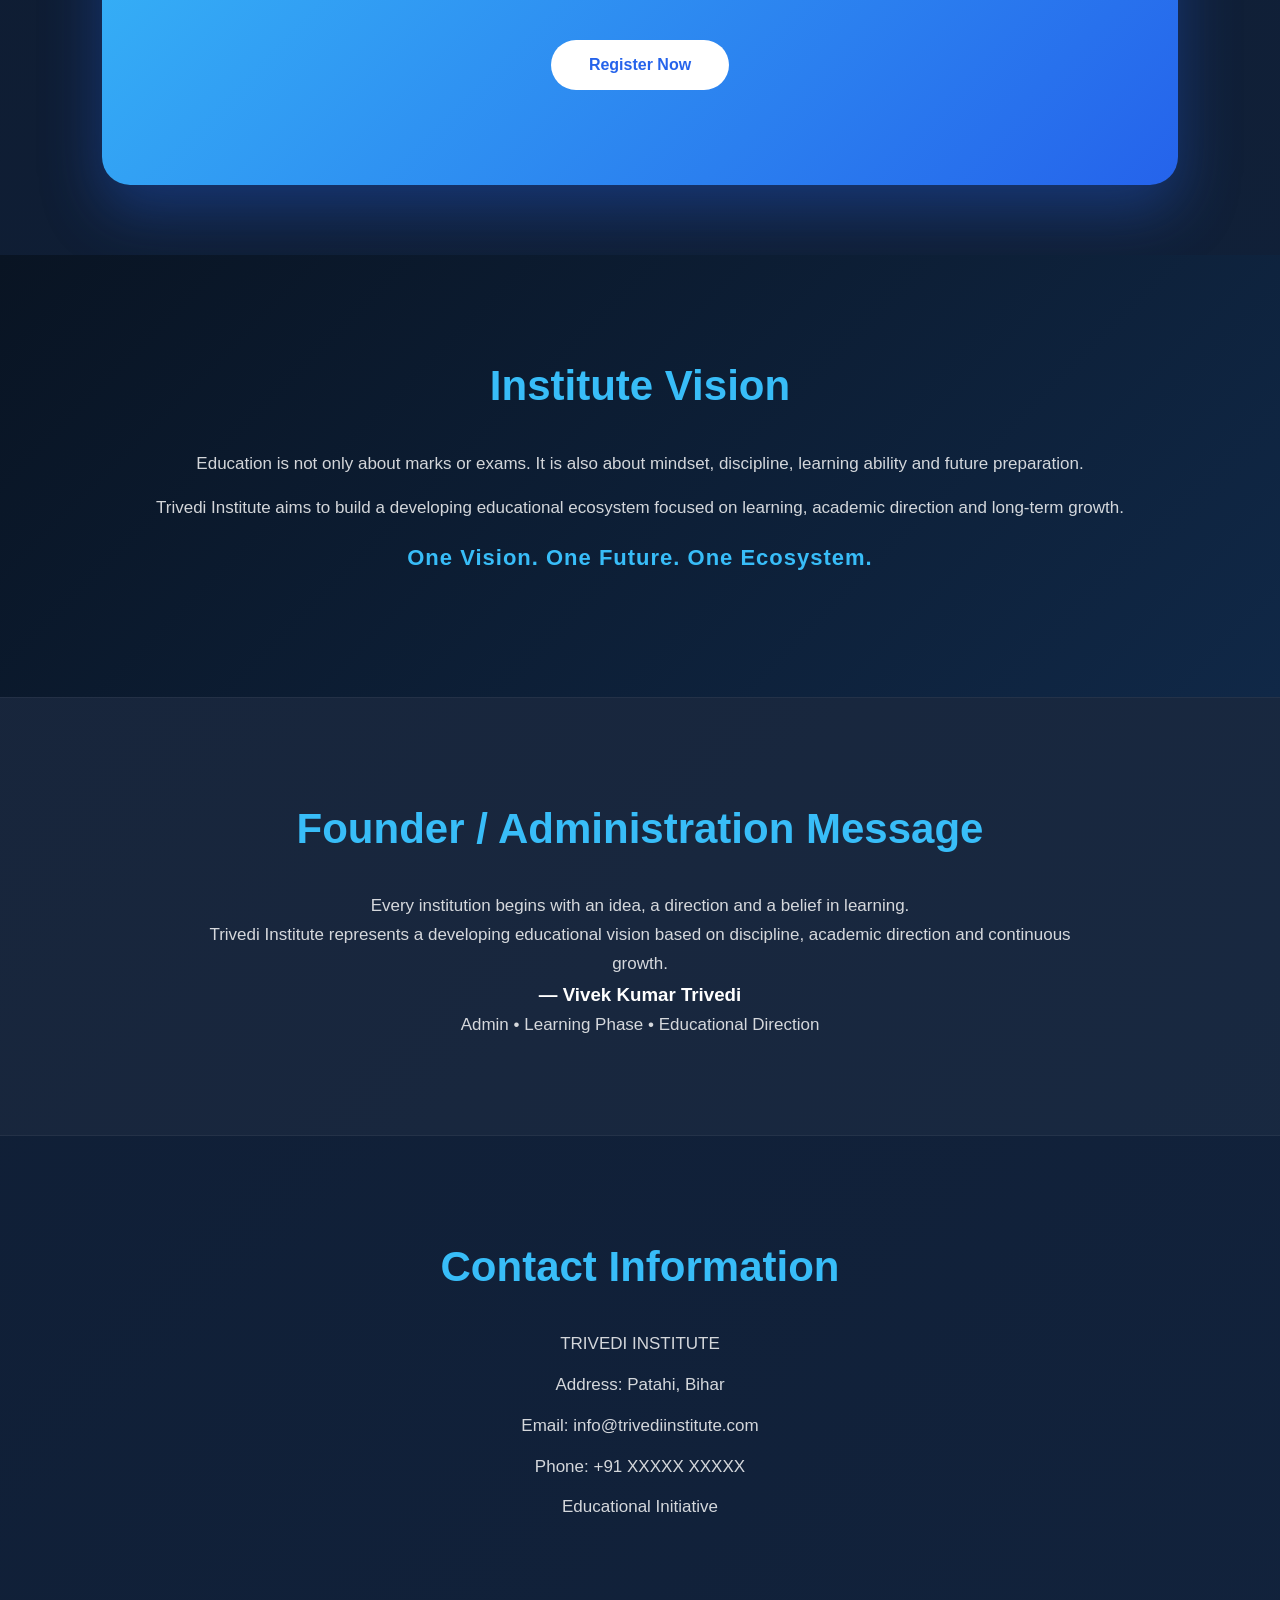
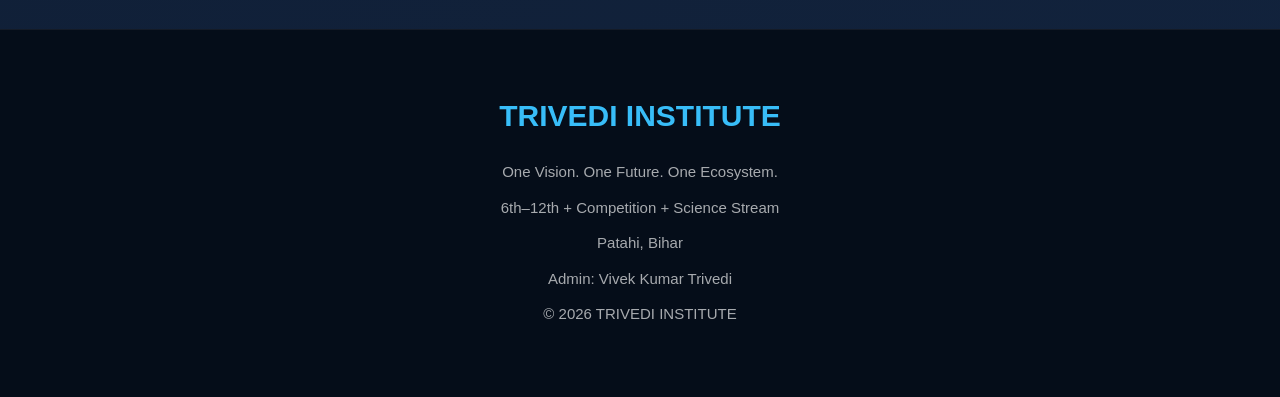
==== commit 63551292: "Add full HTML structure for Trivedi Institute website Added a complete HTML structure for the Trived" ====
--- a/index.html
+++ b/index.html
@@ -382,3 +382,819 @@
 
 </body>
 </html>
+
+
+
+
+
+
+
+
+
+
+
+<!DOCTYPE html>
+<html lang="en">
+
+<head>
+
+<meta charset="UTF-8">
+<meta name="viewport" content="width=device-width, initial-scale=1.0">
+
+<title>TRIVEDI INSTITUTE | Patahi</title>
+
+<link rel="stylesheet" href="index.css">
+
+</head>
+
+<body>
+
+<!-- ================= NAVBAR ================= -->
+
+<header class="navbar">
+
+<div class="logo-area">
+
+<h1>TRIVEDI INSTITUTE</h1>
+
+<p>Patahi, Bihar</p>
+
+</div>
+
+<nav class="nav-links">
+
+<a href="#home">Home</a>
+<a href="#about">About</a>
+<a href="#courses">Courses</a>
+<a href="#programs">Programs</a>
+<a href="#facilities">Facilities</a>
+<a href="#contact">Contact</a>
+
+</nav>
+
+</header>
+
+<!-- ================= HERO SECTION ================= -->
+
+<section class="hero" id="home">
+
+<div class="hero-content">
+
+<h2>
+
+TRIVEDI INSTITUTE — PATAHI
+
+</h2>
+
+<h3>
+
+6th To 12th + Competition Preparation
+
+</h3>
+
+<p class="moto">
+
+One Vision. One Future. One Ecosystem.
+
+</p>
+
+<p>
+
+Academic Learning • Science Stream • Competition Culture • Growth Mindset
+
+</p>
+
+<p>
+
+PCB • PCMB • Science Stream • Standard Education • Future Direction
+
+</p>
+
+<div class="hero-buttons">
+
+<button>
+
+Apply For Admission
+
+</button>
+
+<button>
+
+Explore Programs
+
+</button>
+
+</div>
+
+</div>
+
+</section>
+
+<!-- ================= ABOUT ================= -->
+
+<section class="about" id="about">
+
+<h2>
+
+About Trivedi Institute
+
+</h2>
+
+<p>
+
+Trivedi Institute is an educational initiative
+focused on structured learning,
+science education,
+discipline,
+conceptual understanding
+and long-term academic growth.
+
+</p>
+
+<p>
+
+The institute vision combines
+school-level education,
+science stream preparation
+and competition-oriented mindset
+under one educational direction.
+
+</p>
+
+<p>
+
+Our aim is not only classroom learning,
+but developing consistency,
+thinking ability,
+academic confidence
+and future-ready students.
+
+</p>
+
+<p>
+
+Located in Patahi, Bihar.
+
+</p>
+
+</section>
+
+<!-- ================= STATS ================= -->
+
+<section class="stats">
+
+<h2>
+
+Institute Highlights
+
+</h2>
+
+<div class="stats-grid">
+
+<div class="stat-card">
+
+<h3>6th–12th</h3>
+
+<p>
+
+Academic Programs
+
+</p>
+
+</div>
+
+<div class="stat-card">
+
+<h3>PCB / PCMB</h3>
+
+<p>
+
+Science Stream Support
+
+</p>
+
+</div>
+
+<div class="stat-card">
+
+<h3>Competition</h3>
+
+<p>
+
+Preparation Culture
+
+</p>
+
+</div>
+
+<div class="stat-card">
+
+<h3>Vision</h3>
+
+<p>
+
+Learning Ecosystem
+
+</p>
+
+</div>
+
+</div>
+
+</section>
+
+<!-- ================= WHY US ================= -->
+
+<section class="why-us">
+
+<h2>
+
+Why Choose Trivedi Institute
+
+</h2>
+
+<div class="why-container">
+
+<div class="box">
+
+<h3>
+
+Strong Academic Foundation
+
+</h3>
+
+<p>
+
+Structured learning approach
+from Class 6th to 12th.
+
+</p>
+
+</div>
+
+<div class="box">
+
+<h3>
+
+Competition Mindset
+
+</h3>
+
+<p>
+
+Preparation culture based on
+practice,
+consistency
+and conceptual learning.
+
+</p>
+
+</div>
+
+<div class="box">
+
+<h3>
+
+Science Stream Focus
+
+</h3>
+
+<p>
+
+Dedicated support for
+PCB,
+PCMB
+and academic direction.
+
+</p>
+
+</div>
+
+<div class="box">
+
+<h3>
+
+Student Growth Vision
+
+</h3>
+
+<p>
+
+Learning,
+discipline,
+future direction
+and continuous improvement.
+
+</p>
+
+</div>
+
+<div class="box">
+
+<h3>
+
+Educational Environment
+
+</h3>
+
+<p>
+
+Academic culture
+focused on responsibility,
+learning
+and development.
+
+</p>
+
+</div>
+
+<div class="box">
+
+<h3>
+
+Future Thinking
+
+</h3>
+
+<p>
+
+Preparing students
+for long-term educational growth
+and future opportunities.
+
+</p>
+
+</div>
+
+</div>
+
+</section>
+
+
+    <!-- ================= COURSES ================= -->
+
+<section class="courses" id="courses">
+
+<h2>
+
+Courses Offered
+
+</h2>
+
+<div class="course-grid">
+
+<div class="course-card">
+
+<h3>
+
+Class 6th–10th
+
+</h3>
+
+<p>
+
+Standard academic learning program.
+
+Strong subject understanding,
+discipline
+and foundation building.
+
+</p>
+
+</div>
+
+<div class="course-card">
+
+<h3>
+
+Class 11th–12th
+
+</h3>
+
+<p>
+
+Science stream academic preparation.
+
+Structured learning support
+for future educational growth.
+
+</p>
+
+</div>
+
+<div class="course-card">
+
+<h3>
+
+PCB Program
+
+</h3>
+
+<p>
+
+Physics • Chemistry • Biology
+
+Science focused preparation
+and conceptual learning.
+
+</p>
+
+</div>
+
+<div class="course-card">
+
+<h3>
+
+PCMB Program
+
+</h3>
+
+<p>
+
+Physics • Chemistry • Mathematics • Biology
+
+Advanced academic direction.
+
+</p>
+
+</div>
+
+<div class="course-card">
+
+<h3>
+
+Competition Support
+
+</h3>
+
+<p>
+
+Preparation culture
+focused on consistency,
+practice
+and academic discipline.
+
+</p>
+
+</div>
+
+<div class="course-card">
+
+<h3>
+
+Academic Guidance
+
+</h3>
+
+<p>
+
+Educational direction,
+learning support
+and future mindset.
+
+</p>
+
+</div>
+
+</div>
+
+</section>
+
+<!-- ================= PROGRAMS ================= -->
+
+<section class="programs" id="programs">
+
+<h2>
+
+Programs & Academic Direction
+
+</h2>
+
+<div class="program-grid">
+
+<div class="program-card">
+
+<h3>
+
+Foundation Program
+
+</h3>
+
+<p>
+
+Focused learning
+for Classes 6th–10th.
+
+Building strong academic base.
+
+</p>
+
+</div>
+
+<div class="program-card">
+
+<h3>
+
+Science Excellence
+
+</h3>
+
+<p>
+
+11th–12th Science Stream.
+
+PCB • PCMB
+
+Conceptual understanding
+and academic direction.
+
+</p>
+
+</div>
+
+<div class="program-card">
+
+<h3>
+
+Competition Culture
+
+</h3>
+
+<p>
+
+Preparation mindset
+based on discipline,
+consistency
+and analytical thinking.
+
+</p>
+
+</div>
+
+</div>
+
+</section>
+
+<!-- ================= FACILITIES ================= -->
+
+<section class="facilities" id="facilities">
+
+<h2>
+
+Institute Facilities
+
+</h2>
+
+<ul>
+
+<li>
+
+Structured Learning Environment
+
+</li>
+
+<li>
+
+Academic Guidance
+
+</li>
+
+<li>
+
+Science Stream Support
+
+</li>
+
+<li>
+
+Regular Practice & Learning Culture
+
+</li>
+
+<li>
+
+Student Development Focus
+
+</li>
+
+<li>
+
+Concept Based Learning
+
+</li>
+
+<li>
+
+Future Academic Direction
+
+</li>
+
+</ul>
+
+</section>
+
+<!-- ================= ADMISSION ================= -->
+
+<section class="admission">
+
+<h2>
+
+Admissions Open
+
+</h2>
+
+<p>
+
+Admissions available
+for 6th–12th,
+Science Stream
+and academic programs.
+
+</p>
+
+<p>
+
+Learning.
+Discipline.
+Growth.
+
+</p>
+
+<button>
+
+Register Now
+
+</button>
+
+</section>
+
+<!-- ================= VISION ================= -->
+
+<section class="vision">
+
+<h2>
+
+Institute Vision
+
+</h2>
+
+<p>
+
+Education is not only
+about marks or exams.
+
+It is also about mindset,
+discipline,
+learning ability
+and future preparation.
+
+</p>
+
+<p>
+
+Trivedi Institute aims
+to build a developing
+educational ecosystem
+focused on learning,
+academic direction
+and long-term growth.
+
+</p>
+
+<p class="moto">
+
+One Vision. One Future. One Ecosystem.
+
+</p>
+
+</section>
+
+<!-- ================= FOUNDER MESSAGE ================= -->
+
+<section class="admin">
+
+<h2>
+
+Founder / Administration Message
+
+</h2>
+
+<p>
+
+Every institution begins
+with an idea,
+a direction
+and a belief in learning.
+
+</p>
+
+<p>
+
+Trivedi Institute represents
+a developing educational vision
+based on discipline,
+academic direction
+and continuous growth.
+
+</p>
+
+<h3>
+
+— Vivek Kumar Trivedi
+
+</h3>
+
+<p>
+
+Admin • Learning Phase • Educational Direction
+
+</p>
+
+</section>
+
+<!-- ================= CONTACT ================= -->
+
+<section class="contact" id="contact">
+
+<h2>
+
+Contact Information
+
+</h2>
+
+<p>
+
+TRIVEDI INSTITUTE
+
+</p>
+
+<p>
+
+Address: Patahi, Bihar
+
+</p>
+
+<p>
+
+Email: info@trivediinstitute.com
+
+</p>
+
+<p>
+
+Phone: +91 XXXXX XXXXX
+
+</p>
+
+<p>
+
+Educational Initiative
+
+</p>
+
+</section>
+
+<!-- ================= FOOTER ================= -->
+
+<footer class="footer">
+
+<h3>
+
+TRIVEDI INSTITUTE
+
+</h3>
+
+<p>
+
+One Vision. One Future. One Ecosystem.
+
+</p>
+
+<p>
+
+6th–12th + Competition + Science Stream
+
+</p>
+
+<p>
+
+Patahi, Bihar
+
+</p>
+
+<p>
+
+Admin: Vivek Kumar Trivedi
+
+</p>
+
+<p>
+
+© 2026 TRIVEDI INSTITUTE
+
+</p>
+
+</footer>
+
+</body>
+</html>
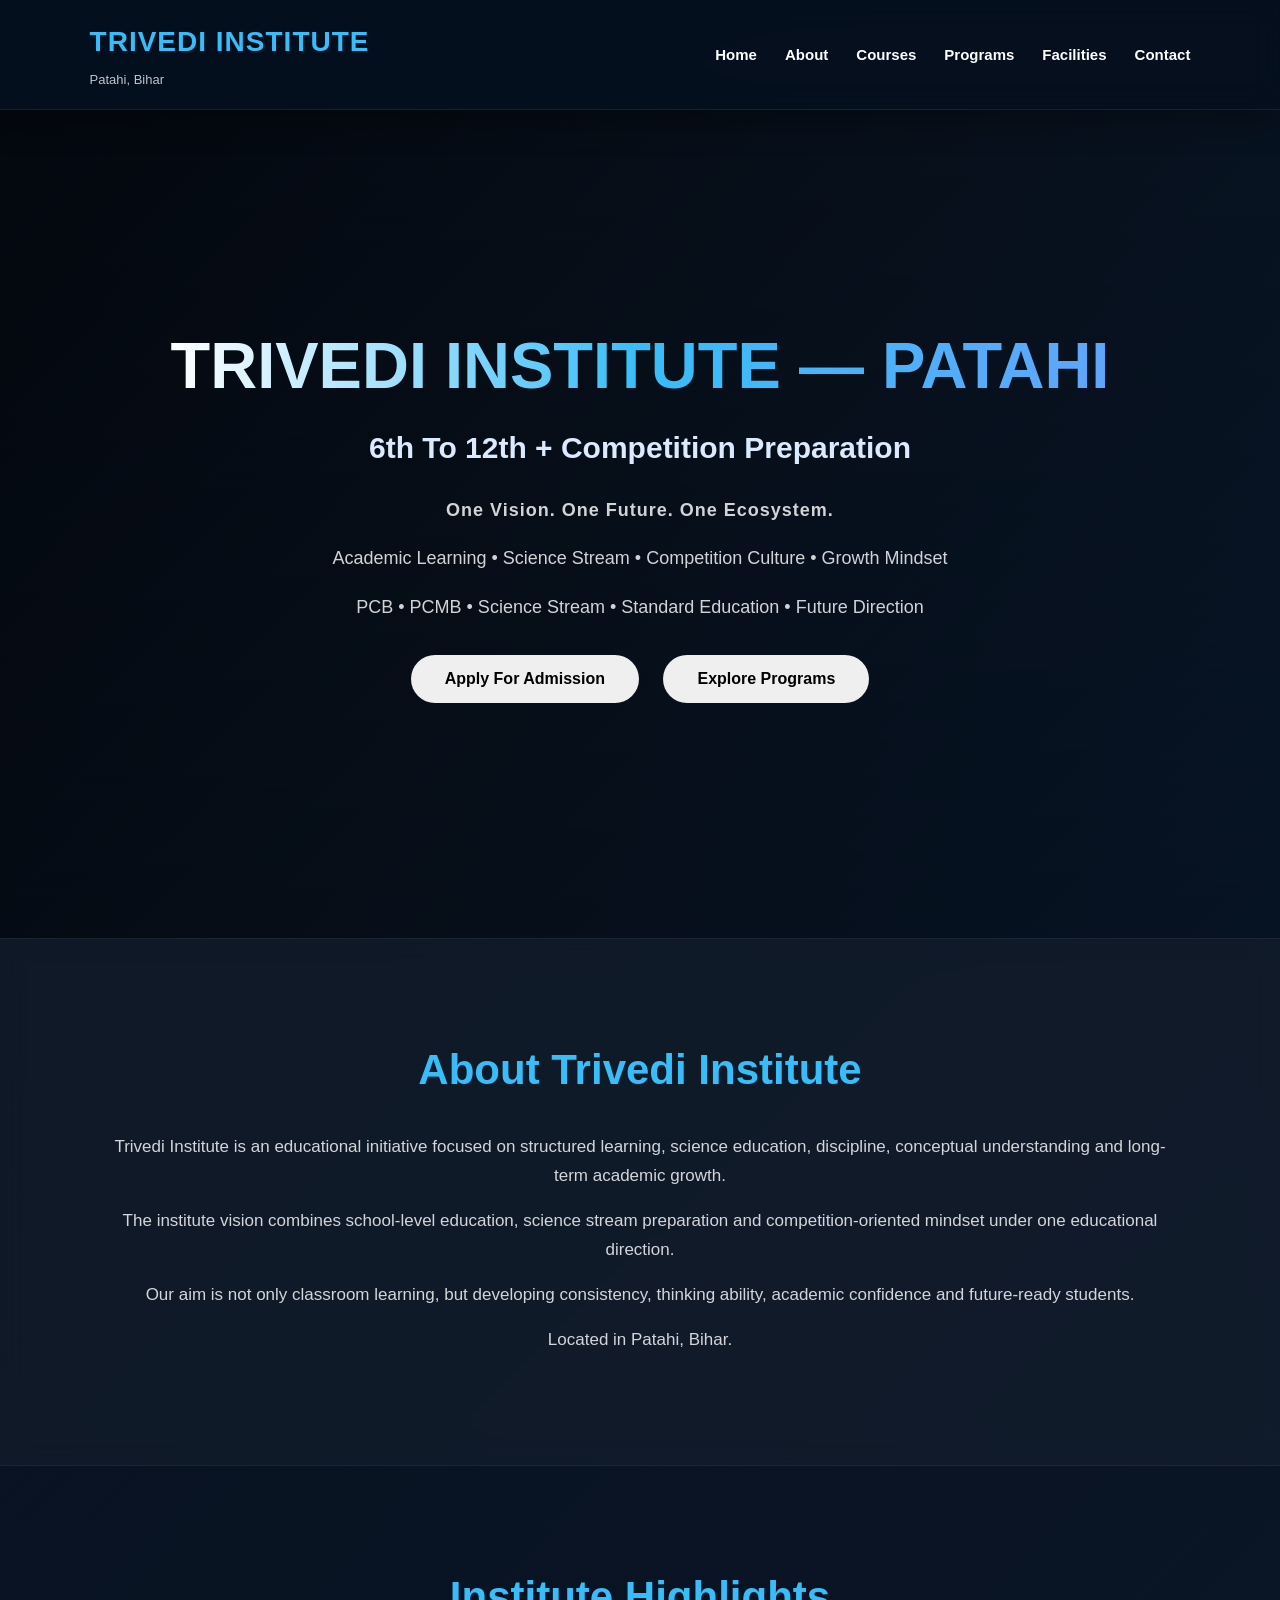
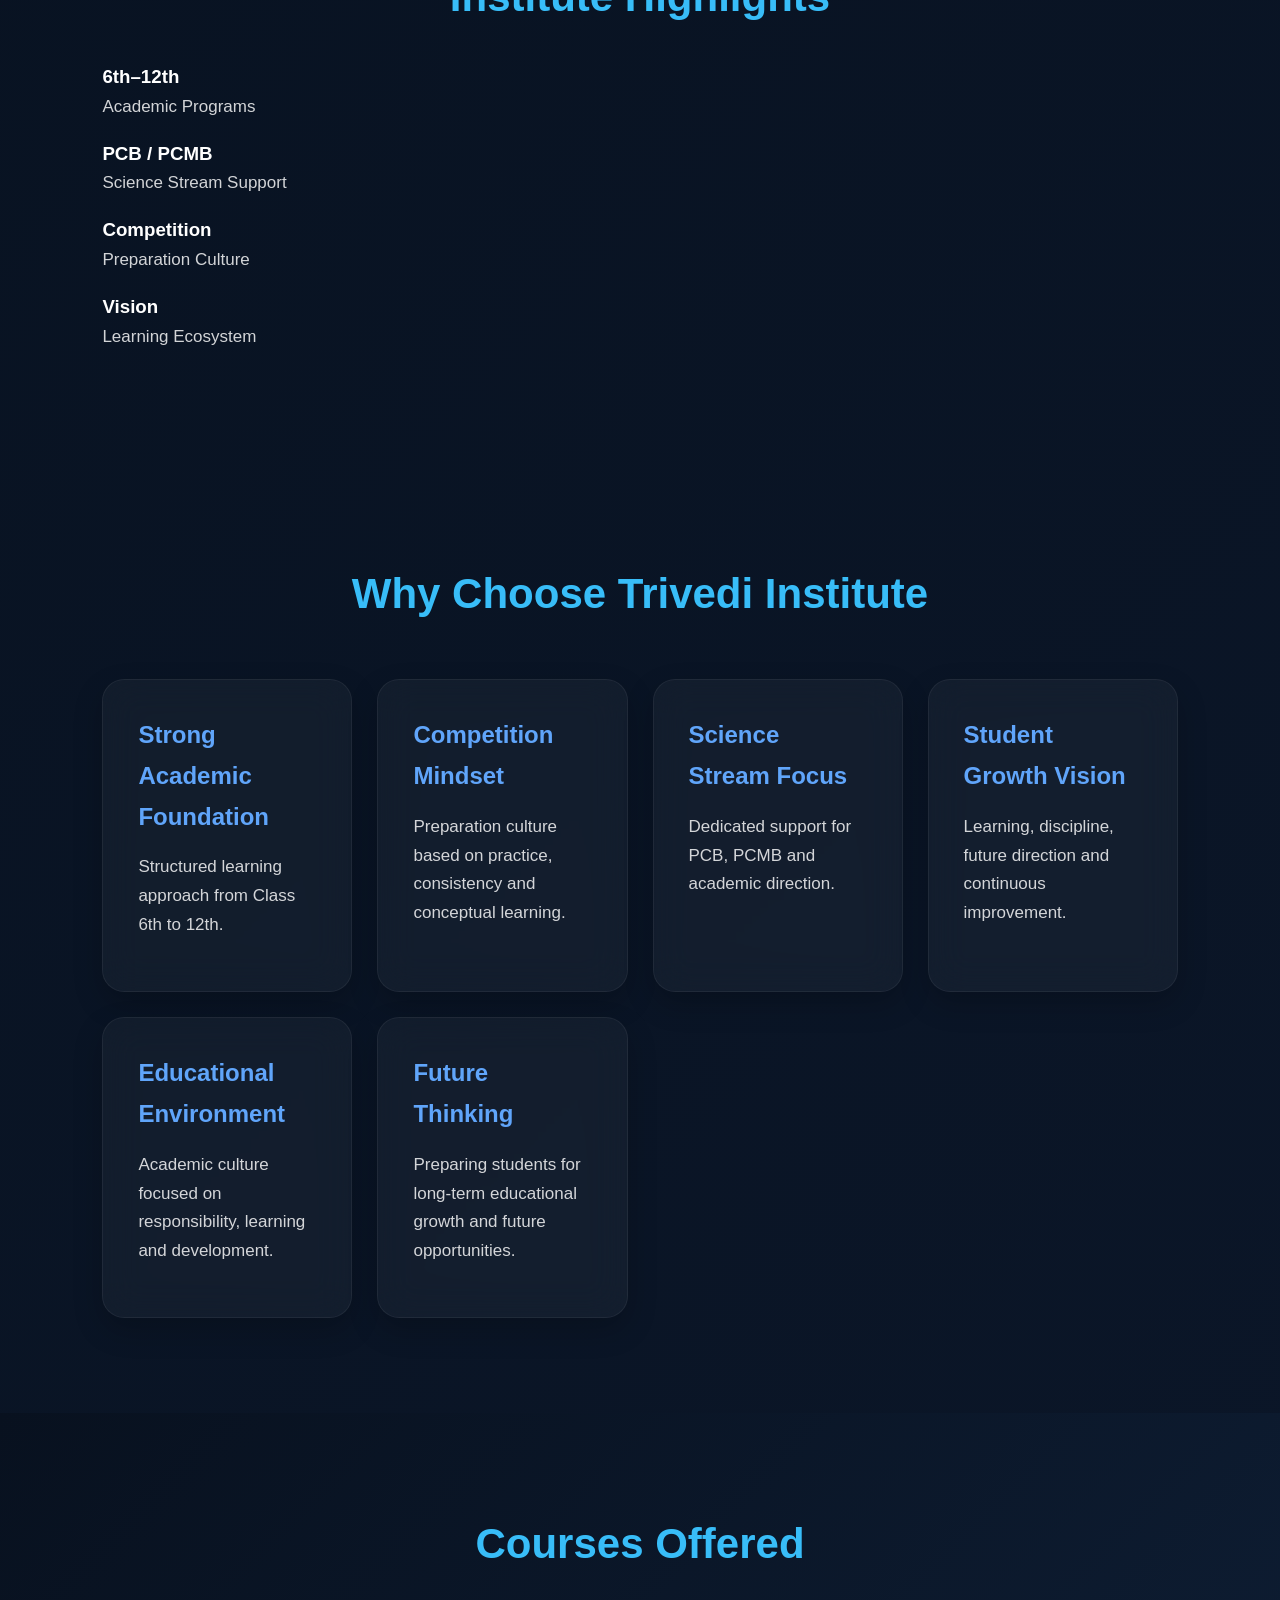
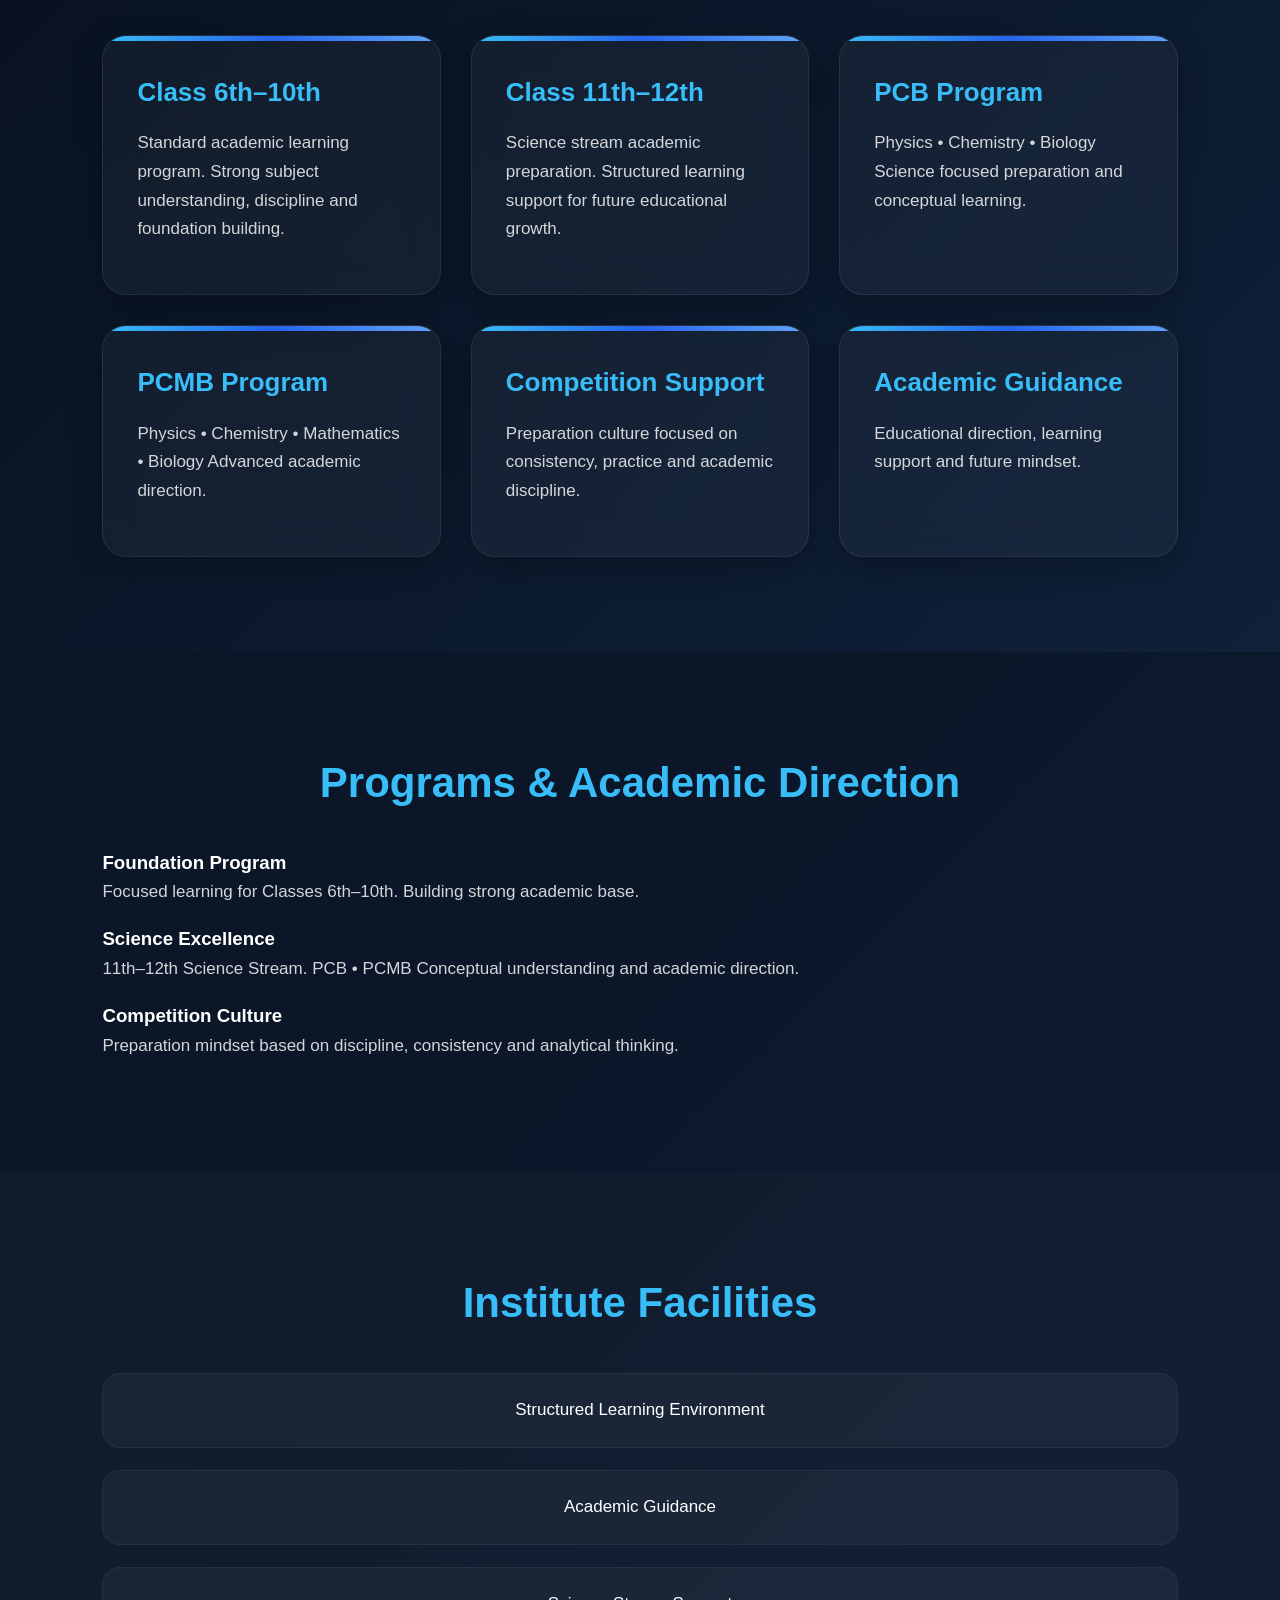
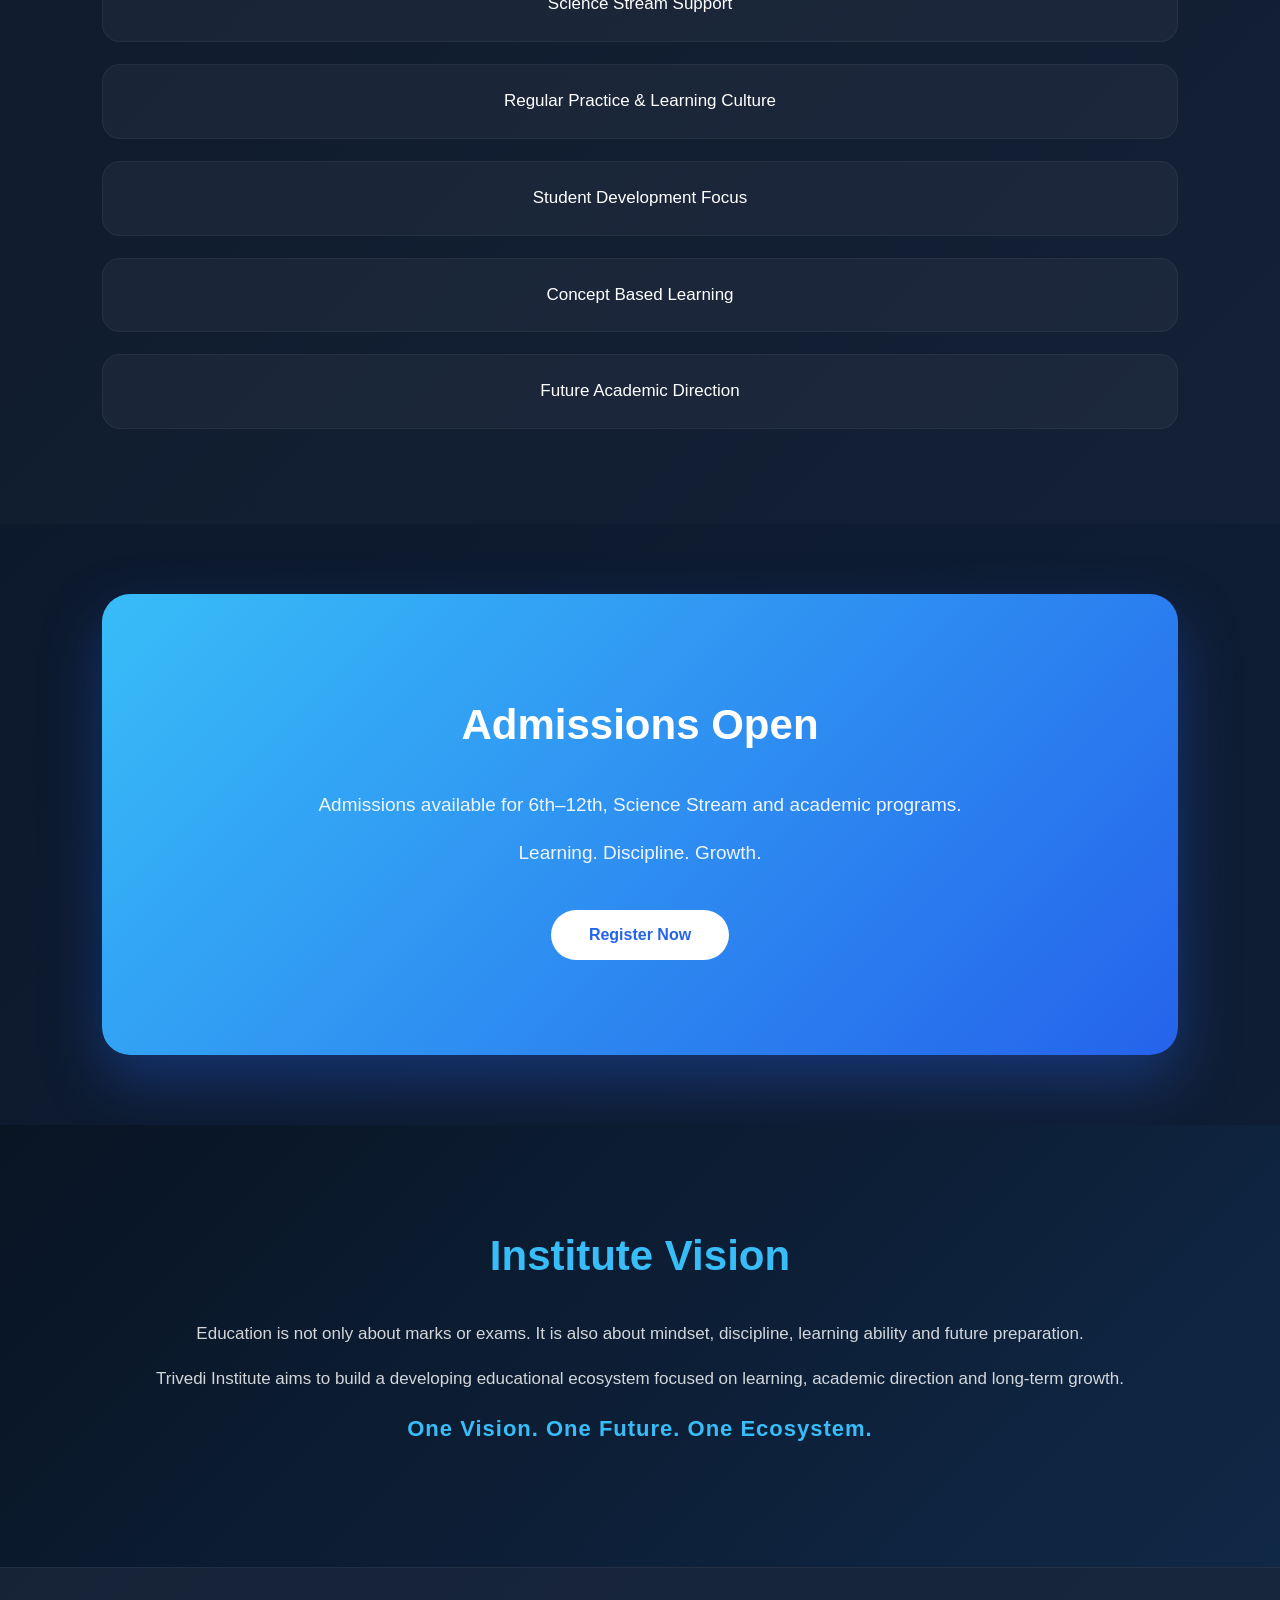
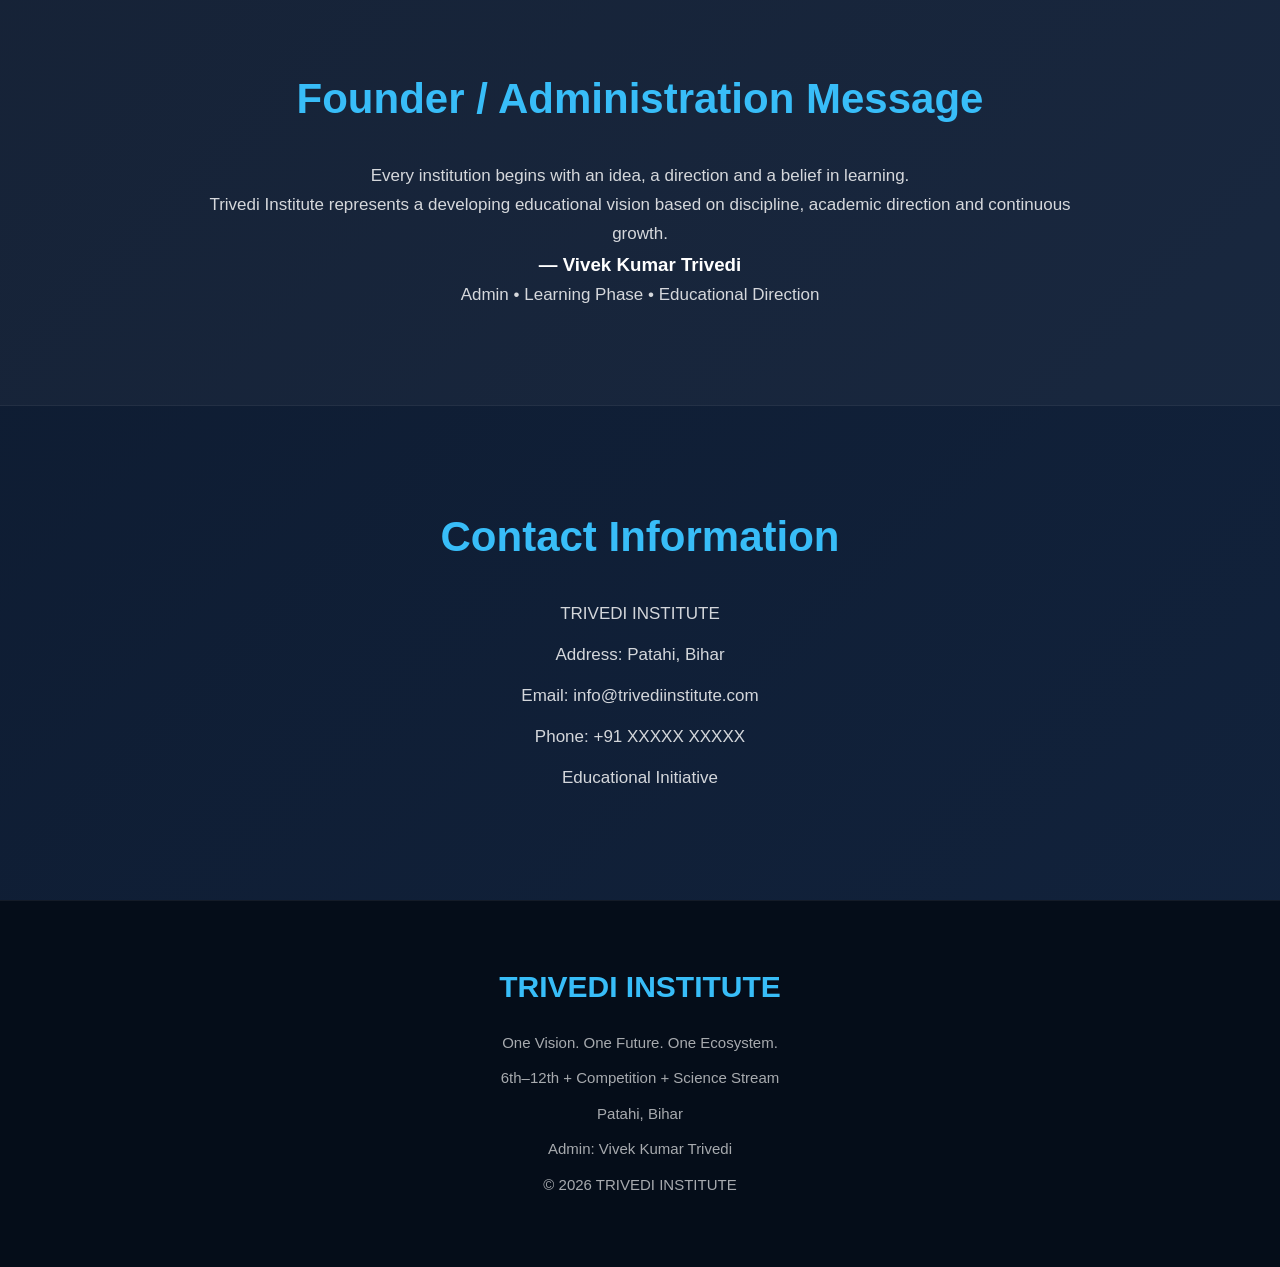
==== commit c0c9988d: "Refactor index.html structure and content" ====
--- a/index.html
+++ b/index.html
@@ -1,397 +1,3 @@
-<!DOCTYPE html>
-<html lang="en">
-<head>
-<meta charset="UTF-8">
-<meta name="viewport" content="width=device-width, initial-scale=1.0">
-
-<title>TRIVEDI INSTITUTE | Patahi</title>
-
-<link rel="stylesheet" href="index.css">
-
-</head>
-<body>
-
-<!-- ================= NAVBAR ================= -->
-
-<header class="navbar">
-
-    <div class="logo-area">
-        <h1>TRIVEDI INSTITUTE</h1>
-        <p>Patahi, Bihar</p>
-    </div>
-
-    <nav class="nav-links">
-
-        <a href="#">Home</a>
-        <a href="#">About</a>
-        <a href="#">Courses</a>
-        <a href="#">Admissions</a>
-        <a href="#">Facilities</a>
-        <a href="#">Contact</a>
-
-    </nav>
-
-</header>
-
-<!-- ================= HERO SECTION ================= -->
-
-<section class="hero">
-
-    <div class="hero-content">
-
-        <h2>
-            TRIVEDI INSTITUTE — PATAHI
-        </h2>
-
-        <h3>
-            6th To 12th + Competition Preparation
-        </h3>
-
-        <p class="moto">
-
-            One Vision. One Future. One Ecosystem.
-
-        </p>
-
-        <p>
-
-            Standard Education • Science Stream • Academic Excellence
-
-        </p>
-
-        <p>
-
-            PCB • PCMB • Science Stream • Competitive Preparation
-
-        </p>
-
-        <button>
-            Apply For Admission
-        </button>
-
-        <button>
-            Explore Courses
-        </button>
-
-    </div>
-
-</section>
-
-<!-- ================= ABOUT ================= -->
-
-<section class="about">
-
-    <h2>About Trivedi Institute</h2>
-
-    <p>
-
-        Trivedi Institute is an educational initiative focused on
-        academic learning, science education, conceptual understanding
-        and future-oriented preparation.
-
-    </p>
-
-    <p>
-
-        The institute vision combines school-level education,
-        science stream preparation and competitive learning
-        under one educational direction.
-
-    </p>
-
-    <p>
-
-        Located in Patahi, Bihar.
-
-    </p>
-
-</section>
-
-<!-- ================= WHY US ================= -->
-
-<section class="why-us">
-
-    <h2>Why Choose Us</h2>
-
-    <div class="why-container">
-
-        <div class="box">
-
-            <h3>Strong Academic Foundation</h3>
-
-            <p>
-
-                Structured learning from Class 6th to 12th.
-
-            </p>
-
-        </div>
-
-        <div class="box">
-
-            <h3>Competition Preparation</h3>
-
-            <p>
-
-                Concept-based preparation approach.
-
-            </p>
-
-        </div>
-
-        <div class="box">
-
-            <h3>Science Stream Focus</h3>
-
-            <p>
-
-                PCB, PCMB & Science learning support.
-
-            </p>
-
-        </div>
-
-        <div class="box">
-
-            <h3>Growth Mindset</h3>
-
-            <p>
-
-                Discipline, learning and continuous improvement.
-
-            </p>
-
-        </div>
-
-    </div>
-
-</section>
-
-<!-- ================= COURSES ================= -->
-
-<section class="courses">
-
-    <h2>Courses Offered</h2>
-
-    <div class="course-grid">
-
-        <div class="course-card">
-
-            <h3>Class 6th–10th</h3>
-
-            <p>
-
-                Standard School Education Program
-
-            </p>
-
-        </div>
-
-        <div class="course-card">
-
-            <h3>Class 11th–12th</h3>
-
-            <p>
-
-                Science Stream Academic Preparation
-
-            </p>
-
-        </div>
-
-        <div class="course-card">
-
-            <h3>PCB Program</h3>
-
-            <p>
-
-                Physics • Chemistry • Biology
-
-            </p>
-
-        </div>
-
-        <div class="course-card">
-
-            <h3>PCMB Program</h3>
-
-            <p>
-
-                Physics • Chemistry • Mathematics • Biology
-
-            </p>
-
-        </div>
-
-        <div class="course-card">
-
-            <h3>Competition Support</h3>
-
-            <p>
-
-                Concept-based academic preparation.
-
-            </p>
-
-        </div>
-
-    </div>
-
-</section>
-
-<!-- ================= FACILITIES ================= -->
-
-<section class="facilities">
-
-    <h2>Institute Facilities</h2>
-
-    <ul>
-
-        <li>Structured Learning Environment</li>
-
-        <li>Academic Guidance</li>
-
-        <li>Science Stream Support</li>
-
-        <li>Student Development Focus</li>
-
-        <li>Regular Practice & Learning Culture</li>
-
-    </ul>
-
-</section>
-
-<!-- ================= ADMISSION ================= -->
-
-<section class="admission">
-
-    <h2>Admissions Open</h2>
-
-    <p>
-
-        Admissions for 6th–12th and Science Stream Programs.
-
-    </p>
-
-    <button>
-        Register Now
-    </button>
-
-</section>
-
-<!-- ================= VISION ================= -->
-
-<section class="vision">
-
-    <h2>Institute Vision</h2>
-
-    <p>
-
-        To build an educational ecosystem based on learning,
-        discipline, academic direction and long-term student growth.
-
-    </p>
-
-    <p>
-
-        One Vision. One Future. One Ecosystem.
-
-    </p>
-
-</section>
-
-<!-- ================= ADMIN ================= -->
-
-<section class="admin">
-
-    <h2>Administration</h2>
-
-    <p>
-
-        Admin: Vivek Kumar Trivedi
-
-    </p>
-
-    <p>
-
-        Educational Initiative • Learning Direction • Academic Vision
-
-    </p>
-
-</section>
-
-<!-- ================= CONTACT ================= -->
-
-<section class="contact">
-
-    <h2>Contact Information</h2>
-
-    <p>
-
-        TRIVEDI INSTITUTE
-
-    </p>
-
-    <p>
-
-        Address: Patahi, Bihar
-
-    </p>
-
-    <p>
-
-        Email: info@trivediinstitute.com
-
-    </p>
-
-    <p>
-
-        Phone: +91 XXXXX XXXXX
-
-    </p>
-
-</section>
-
-<!-- ================= FOOTER ================= -->
-
-<footer class="footer">
-
-    <h3>
-        TRIVEDI INSTITUTE
-    </h3>
-
-    <p>
-
-        One Vision. One Future. One Ecosystem.
-
-    </p>
-
-    <p>
-
-        Patahi, Bihar
-
-    </p>
-
-    <p>
-
-        © 2026 TRIVEDI INSTITUTE
-
-    </p>
-
-</footer>
-
-</body>
-</html>
-
-
-
-
-
-
-
-
-
-
 
 <!DOCTYPE html>
 <html lang="en">
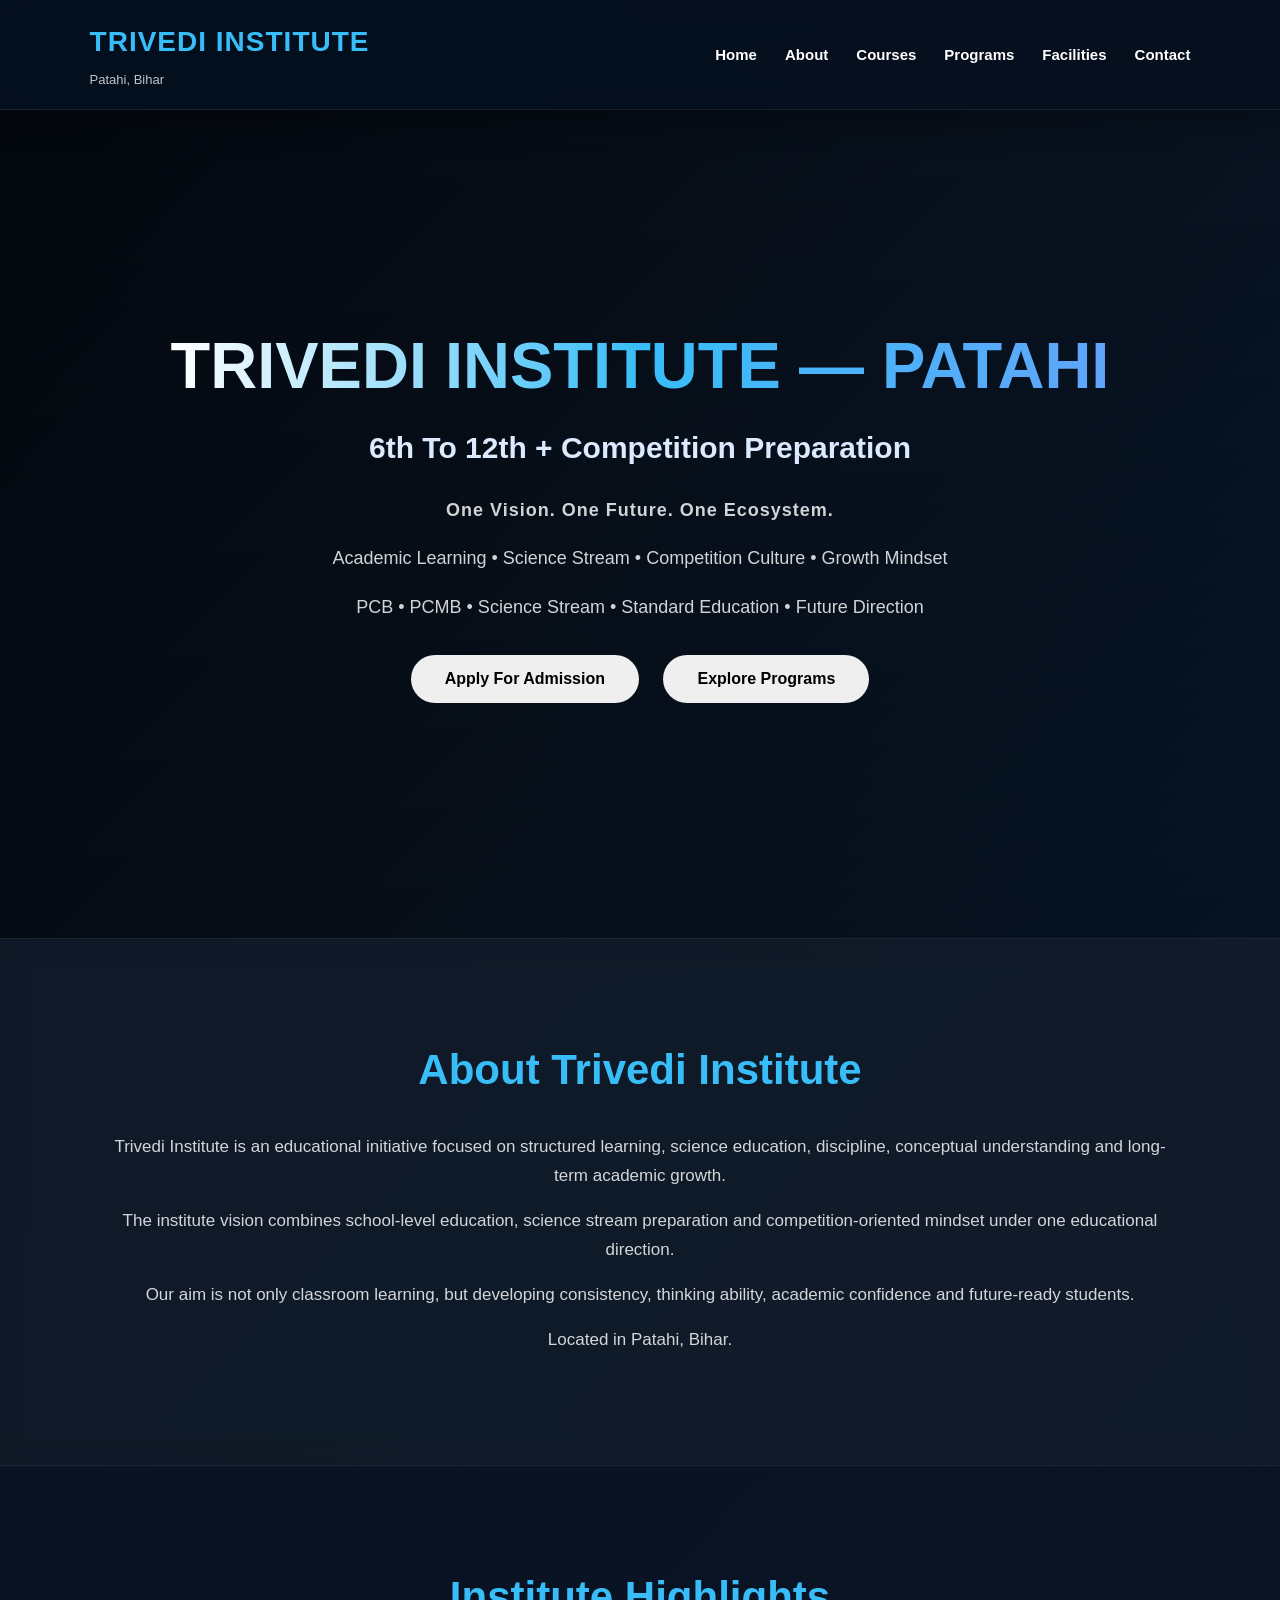
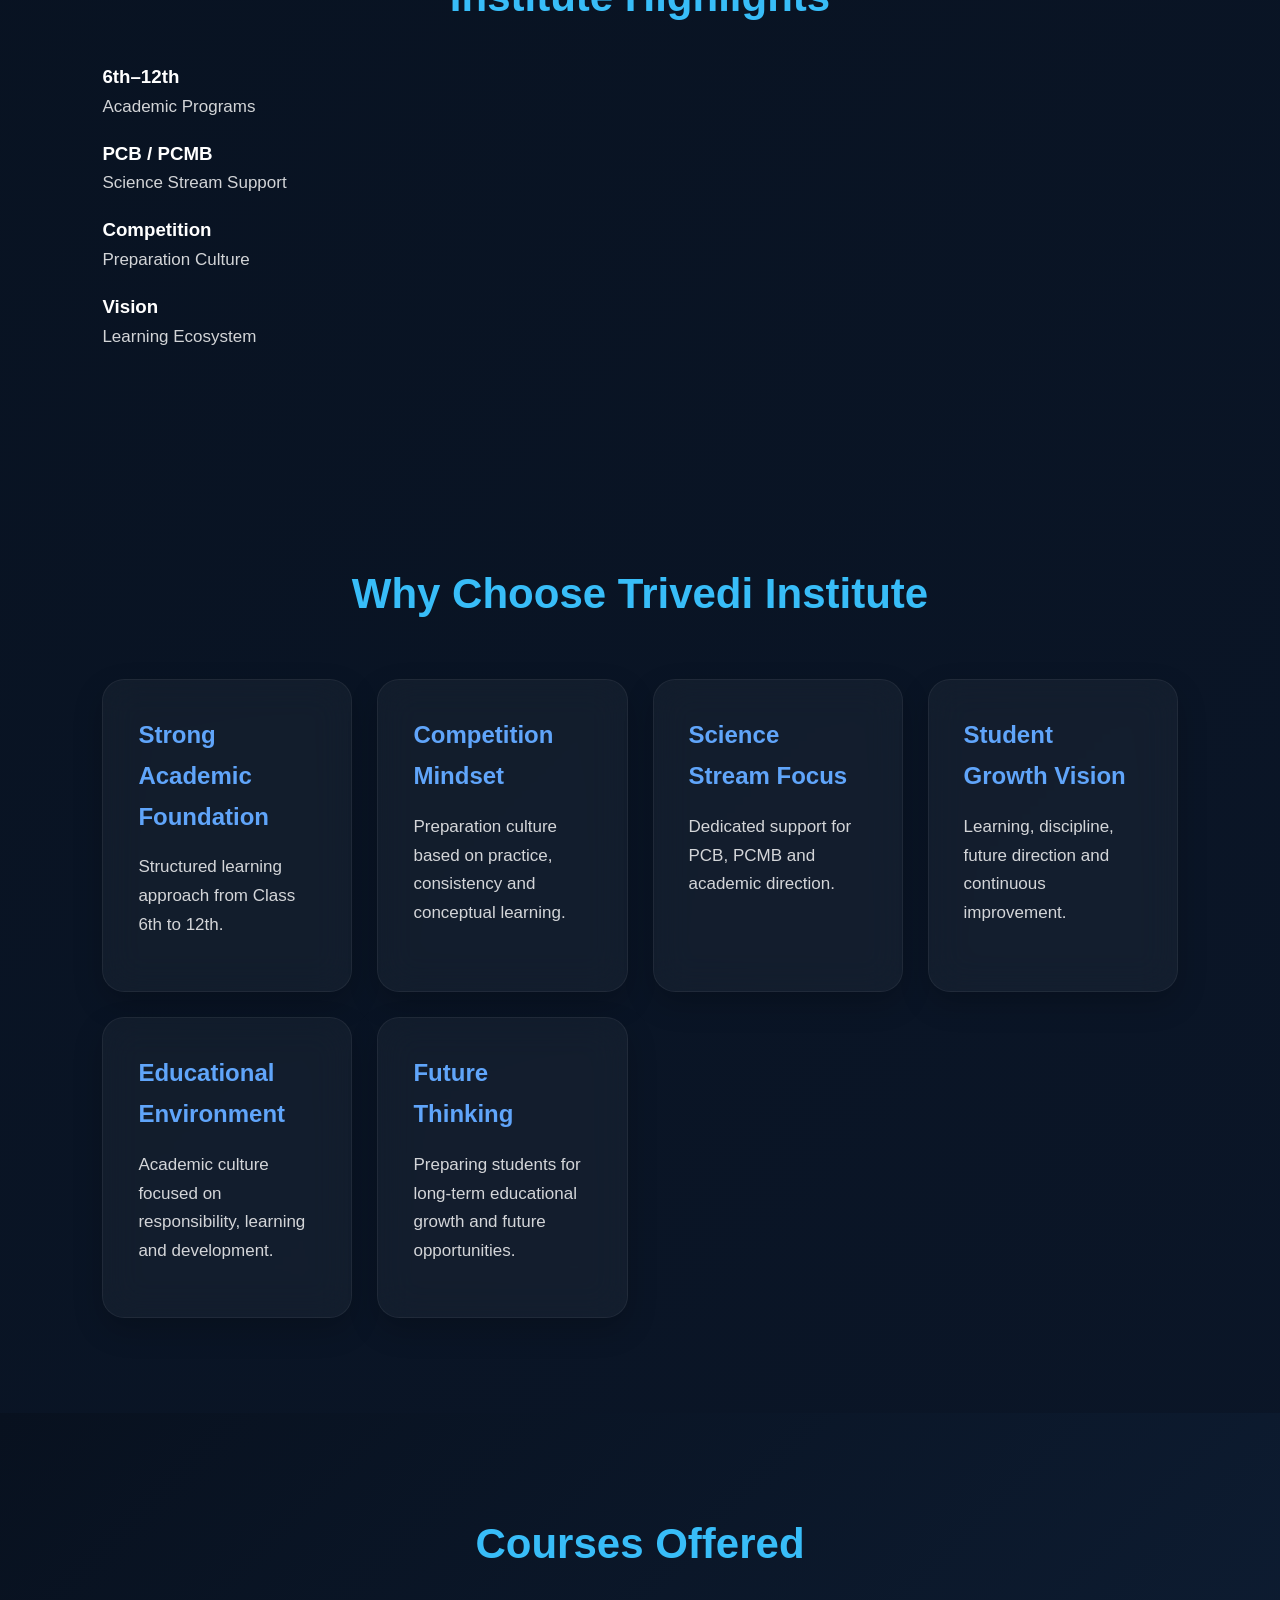
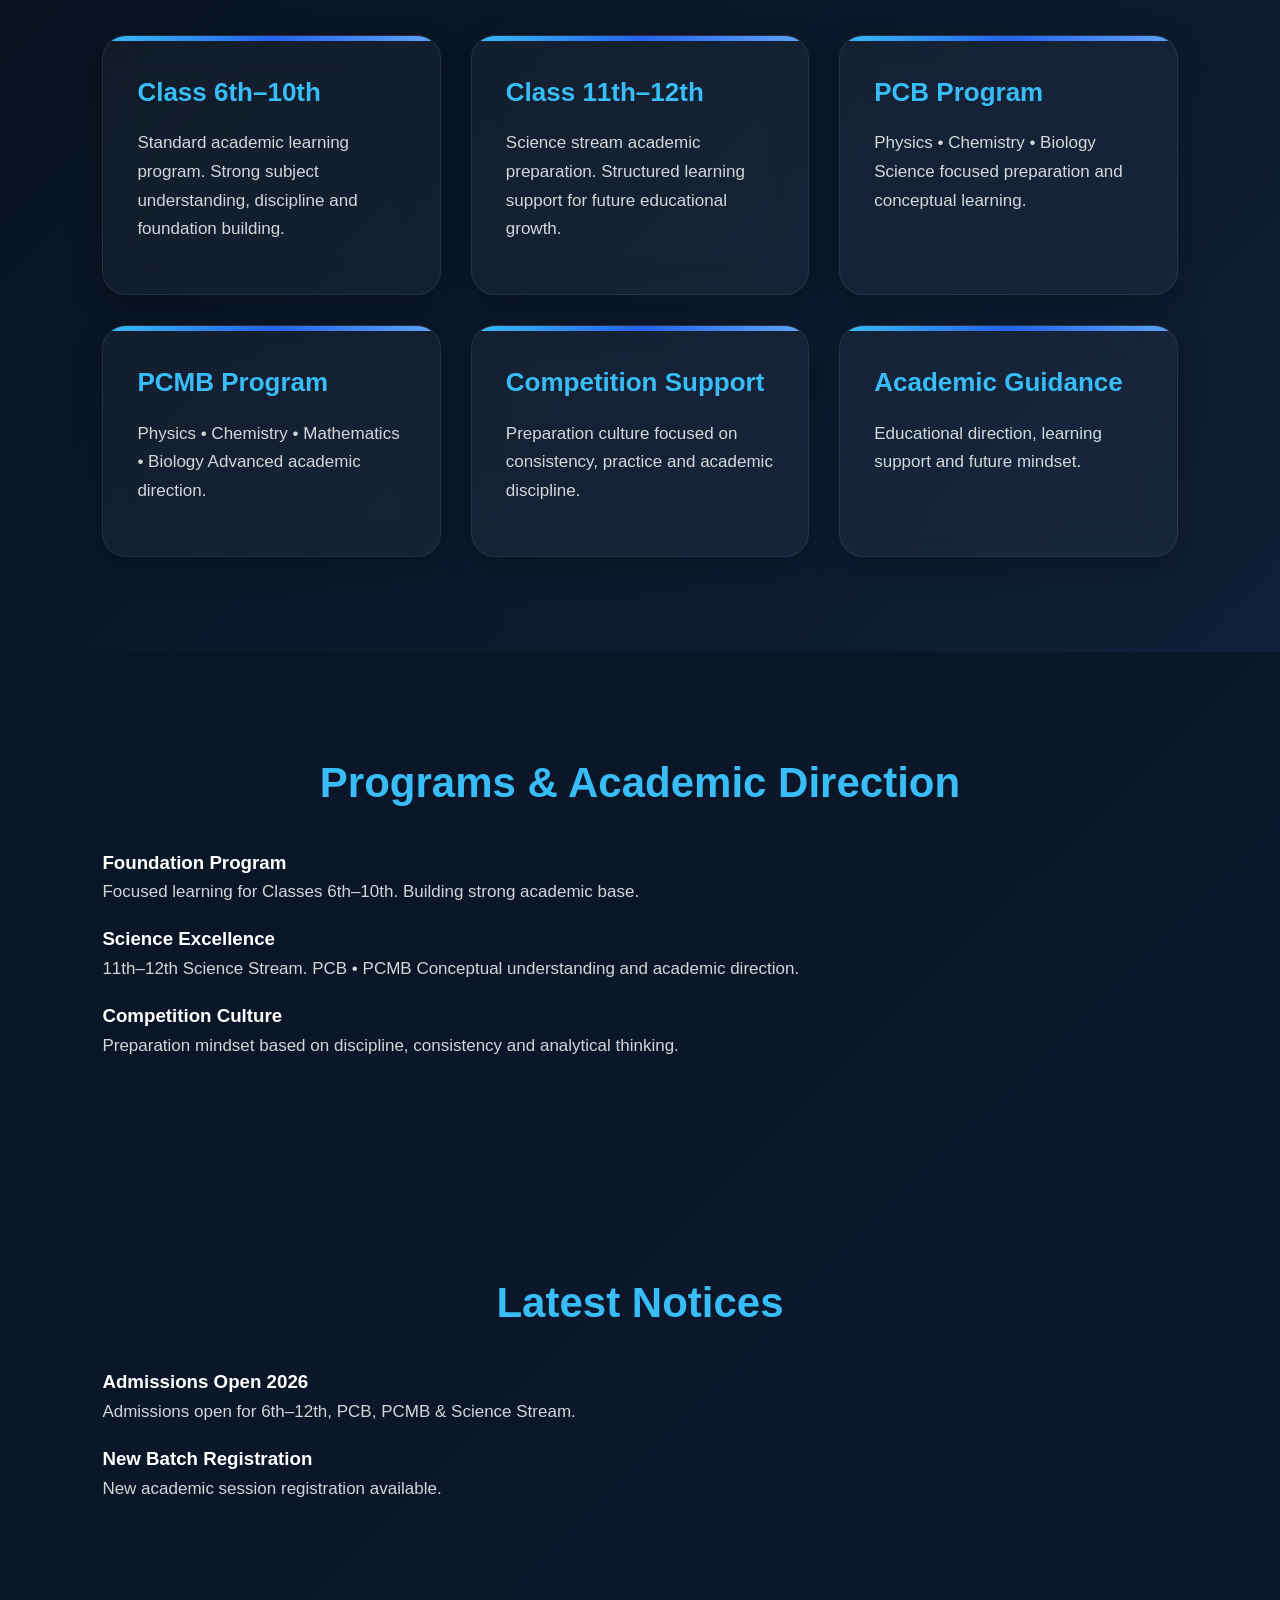
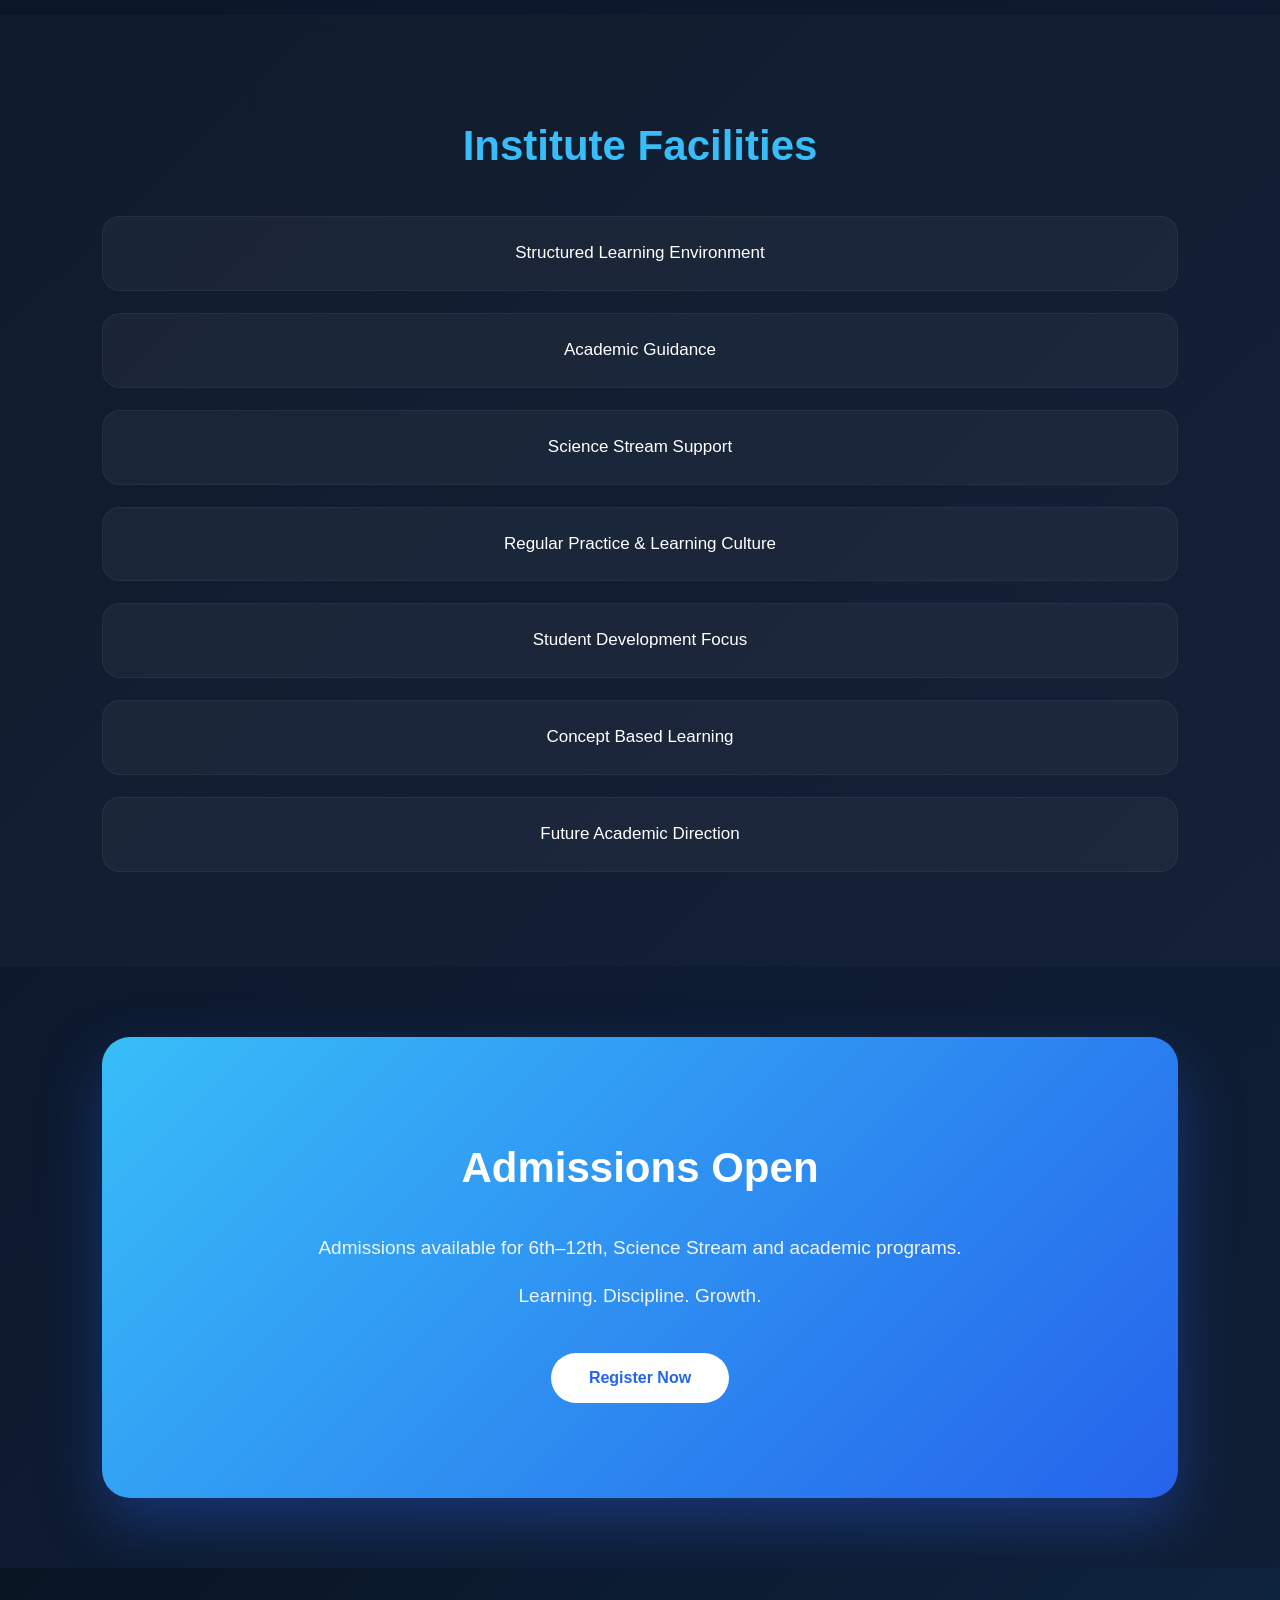
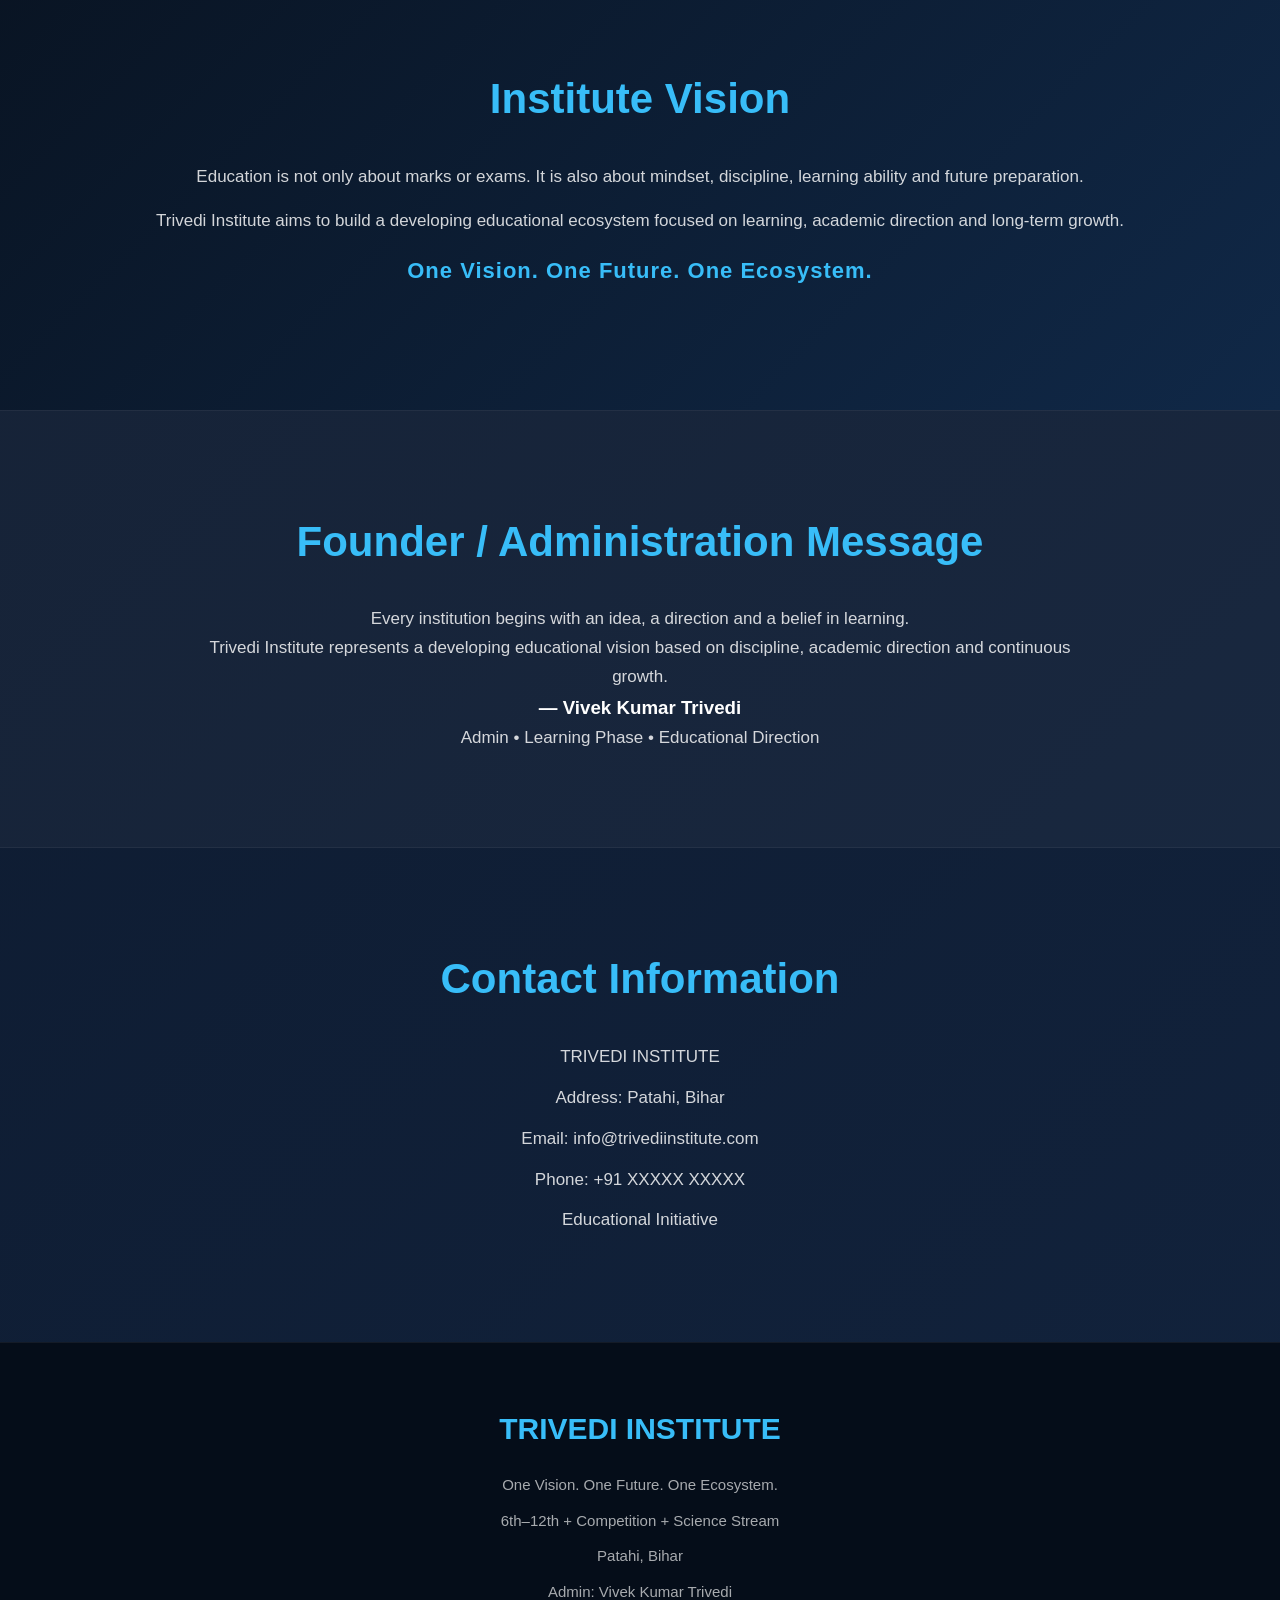
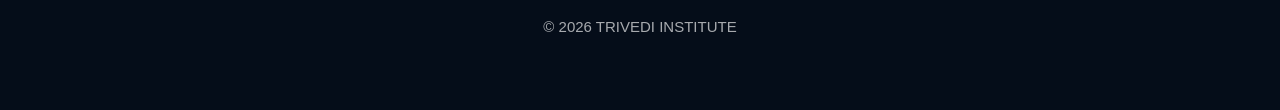
==== commit e1e1f0f7: "Update index.html" ====
--- a/index.html
+++ b/index.html
@@ -541,6 +541,37 @@
 
 </section>
 
+
+
+<!-- ================= NOTICE BOARD ================= -->
+
+<section class="notice-board">
+
+<h2>Latest Notices</h2>
+
+<div class="notice-card">
+
+<h3>Admissions Open 2026</h3>
+
+<p>
+Admissions open for 6th–12th,
+PCB, PCMB & Science Stream.
+</p>
+
+</div>
+
+<div class="notice-card">
+
+<h3>New Batch Registration</h3>
+
+<p>
+New academic session registration available.
+</p>
+
+</div>
+
+</section>
+    
 <!-- ================= FACILITIES ================= -->
 
 <section class="facilities" id="facilities">
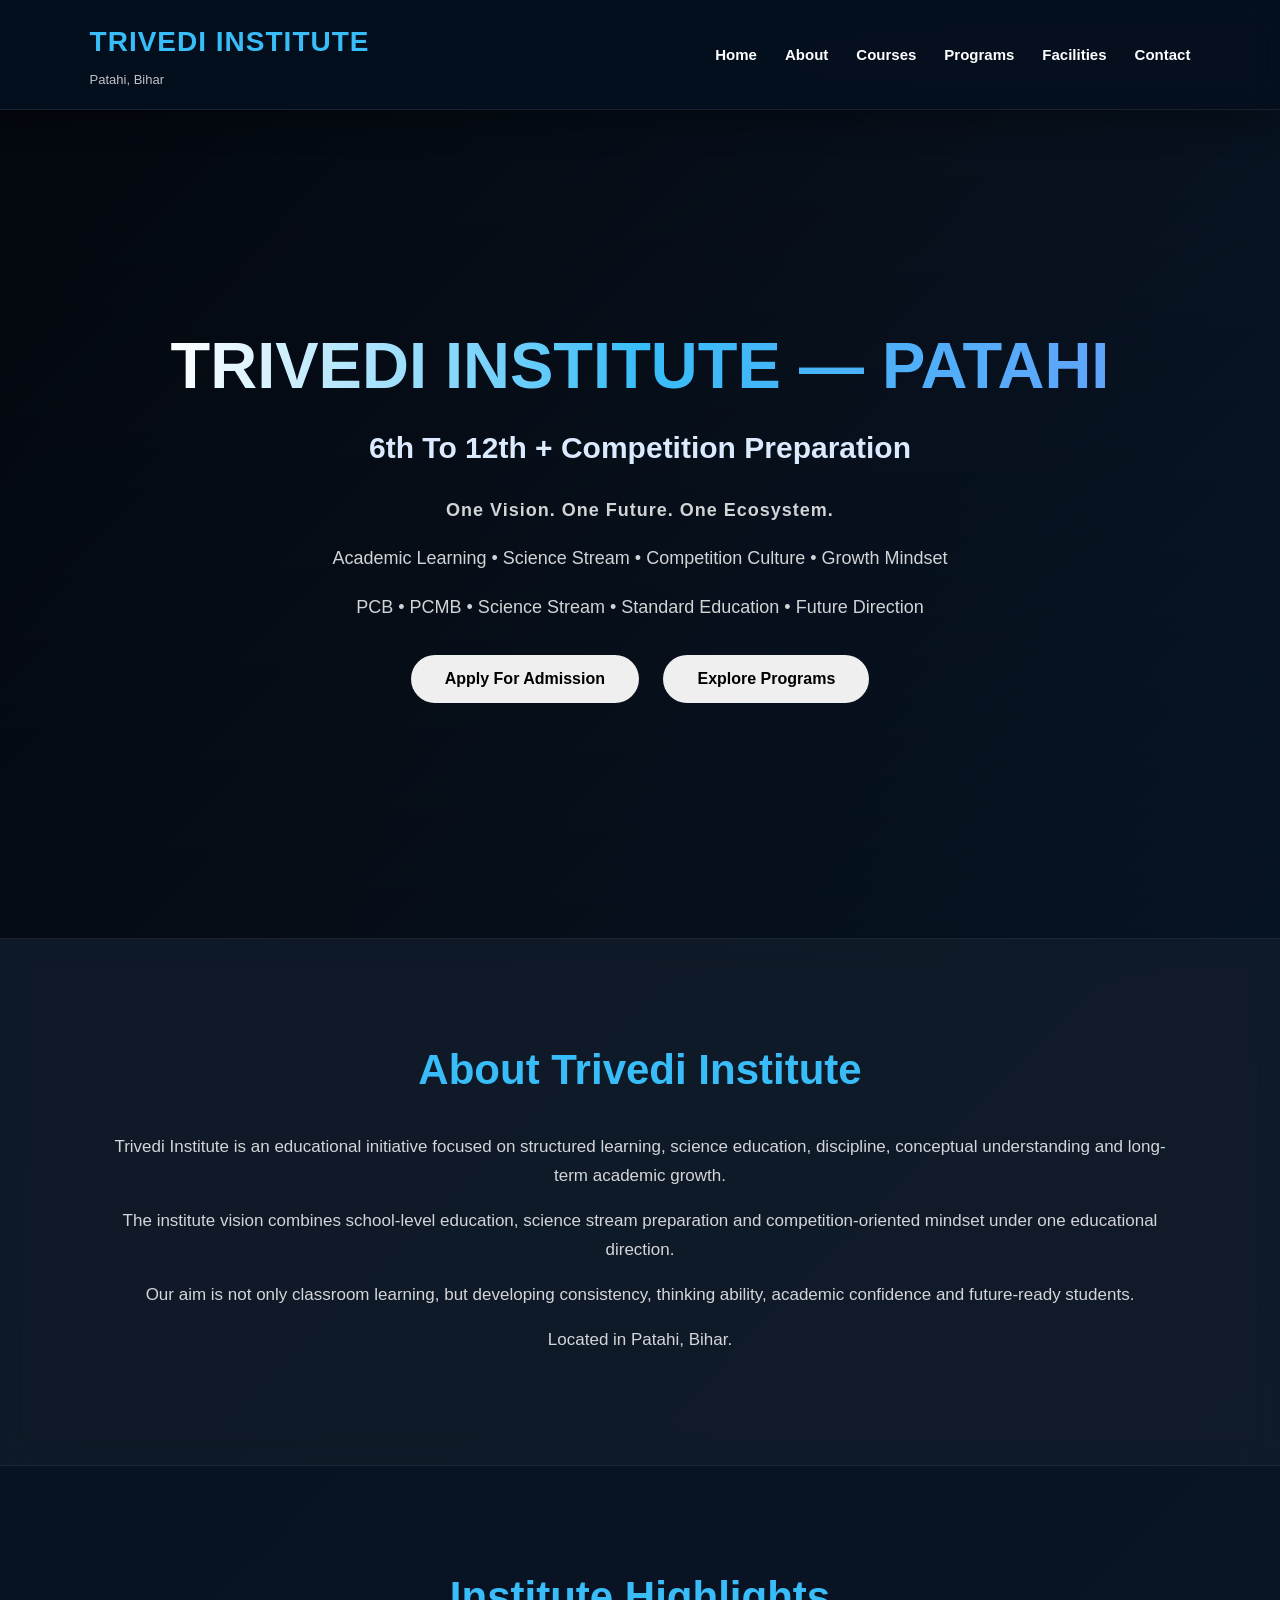
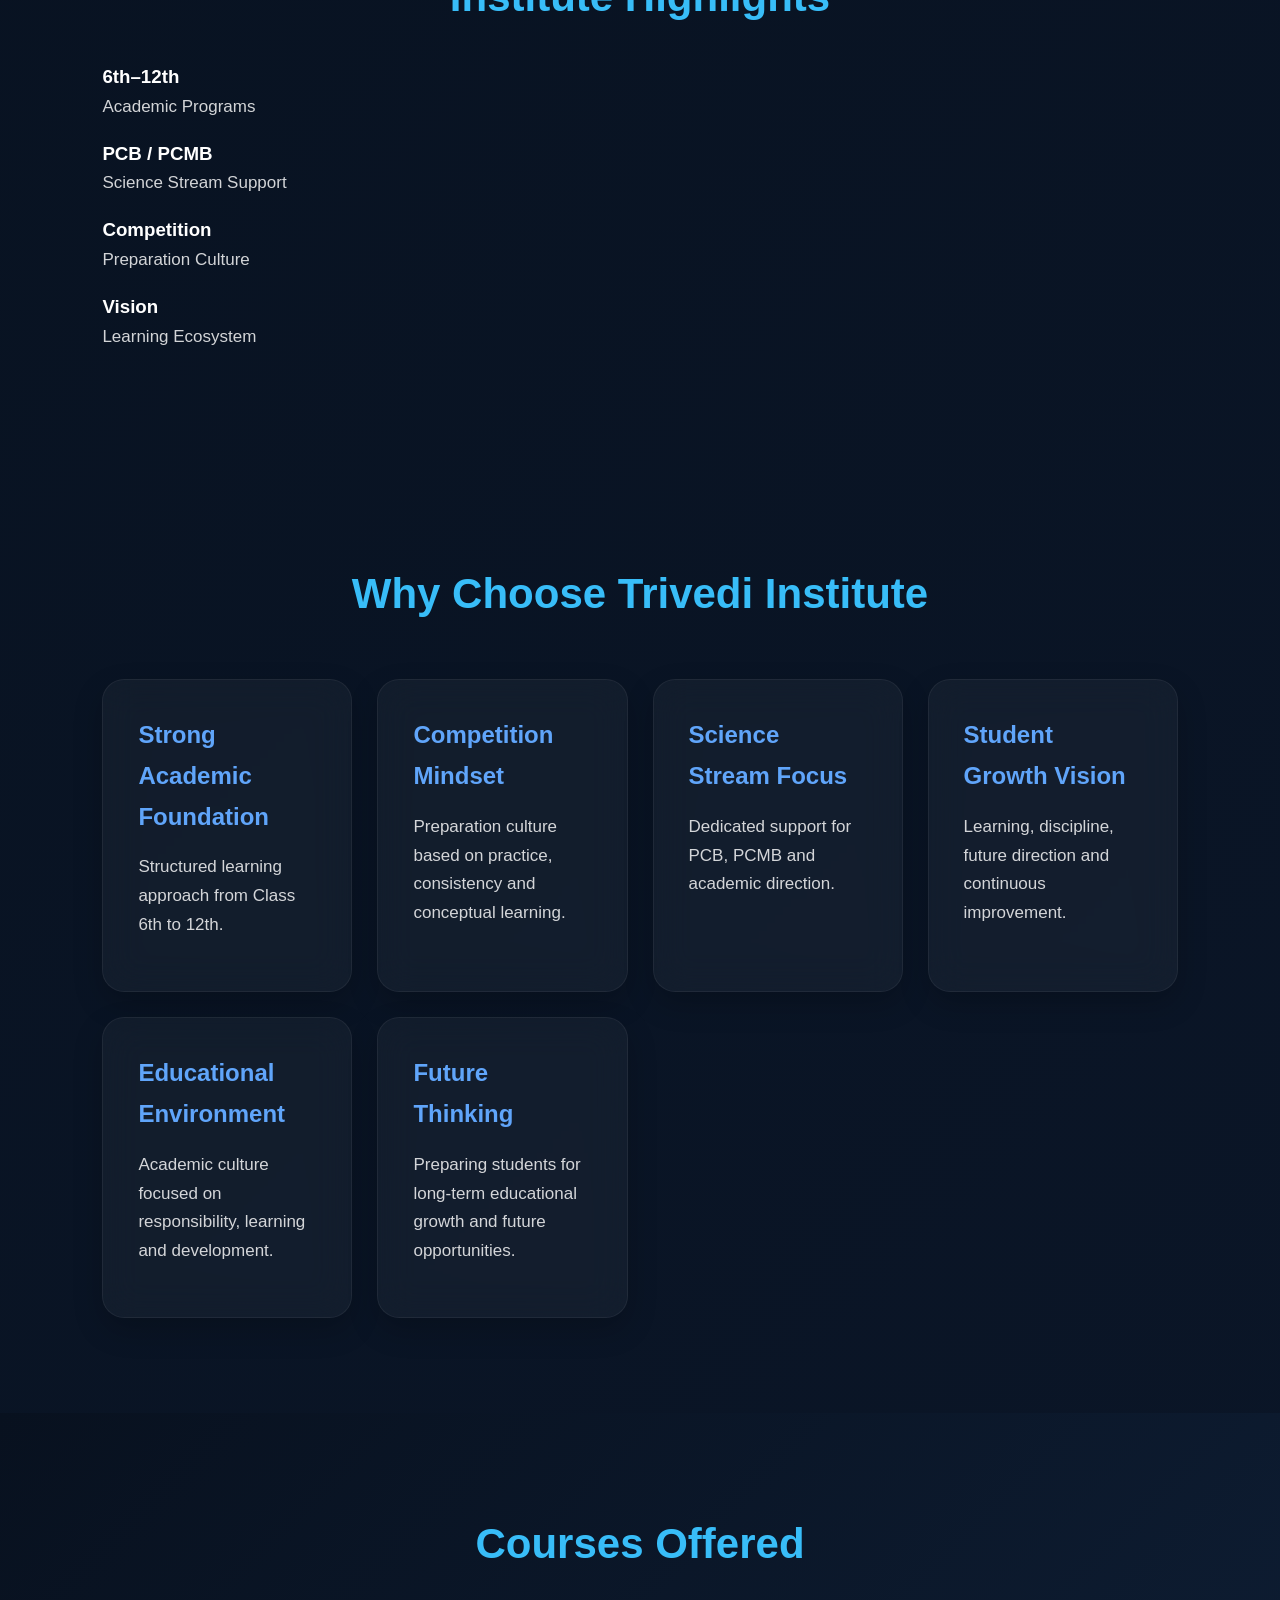
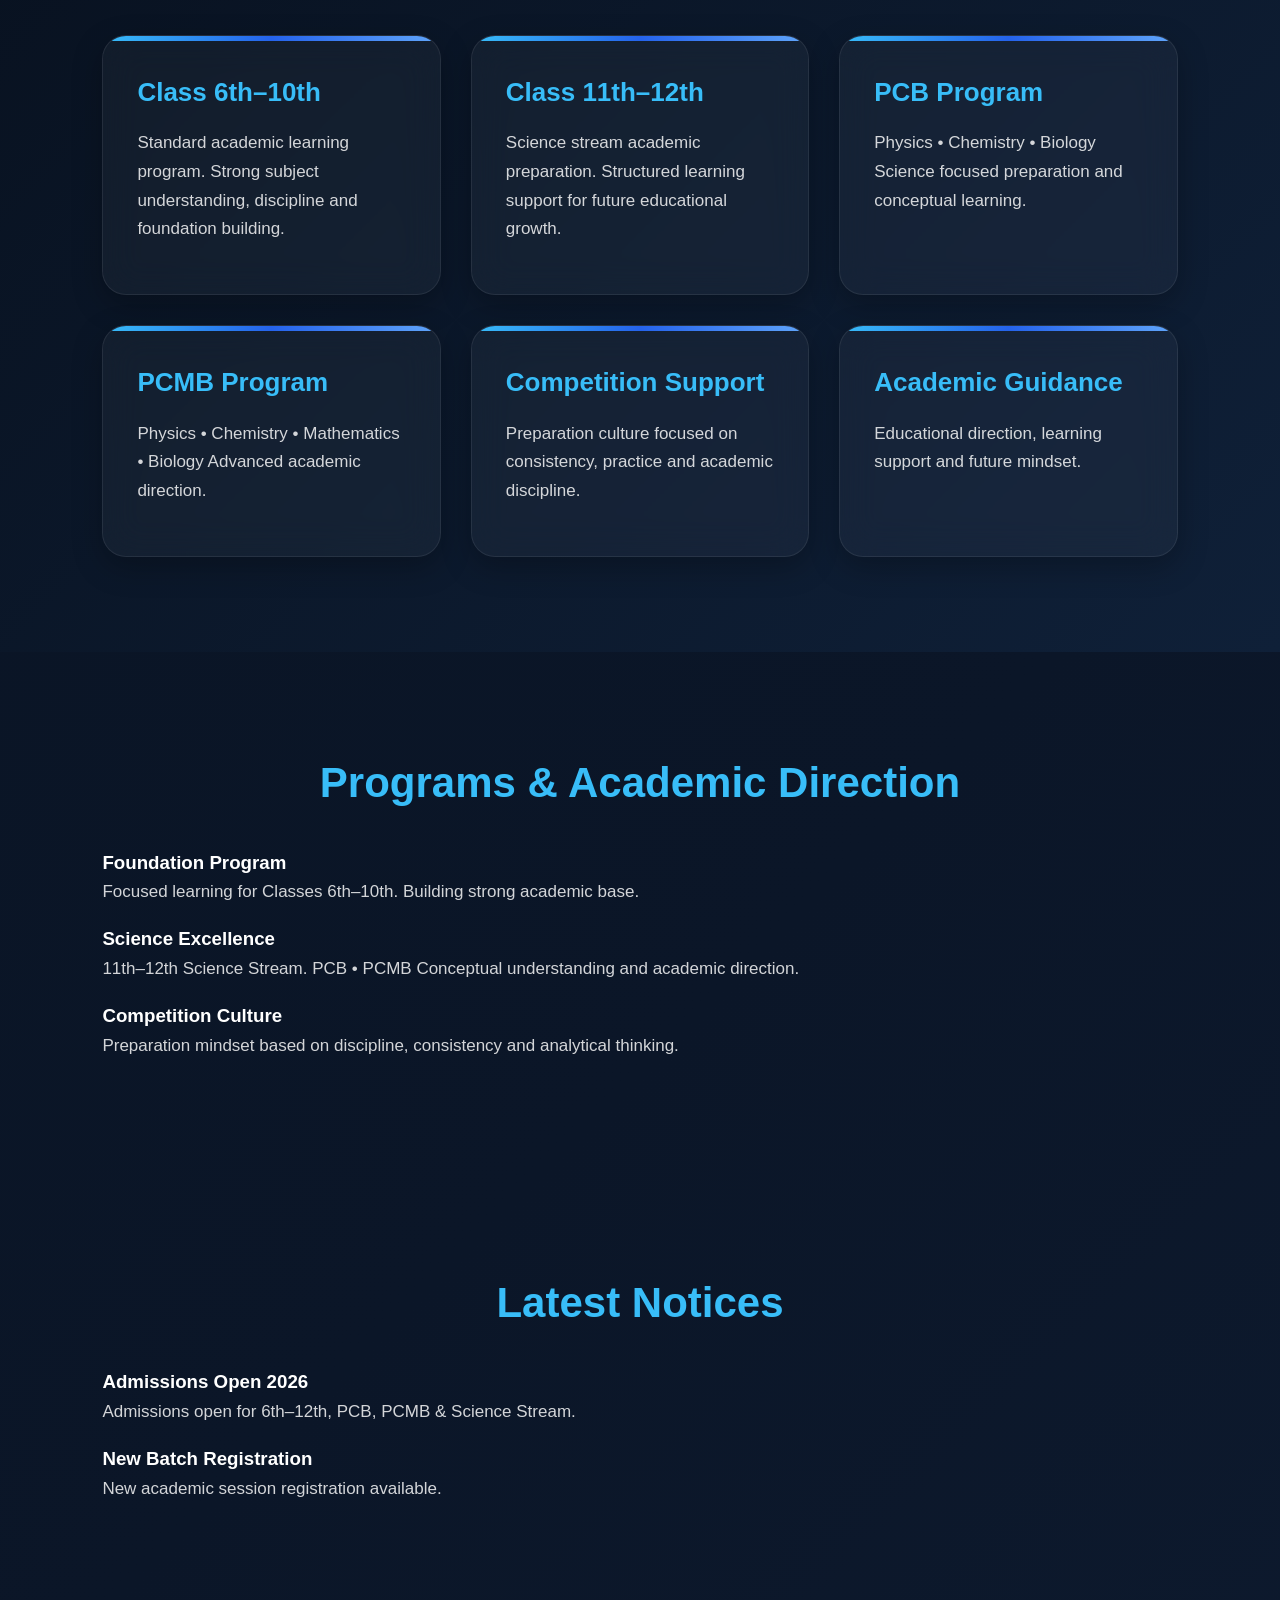
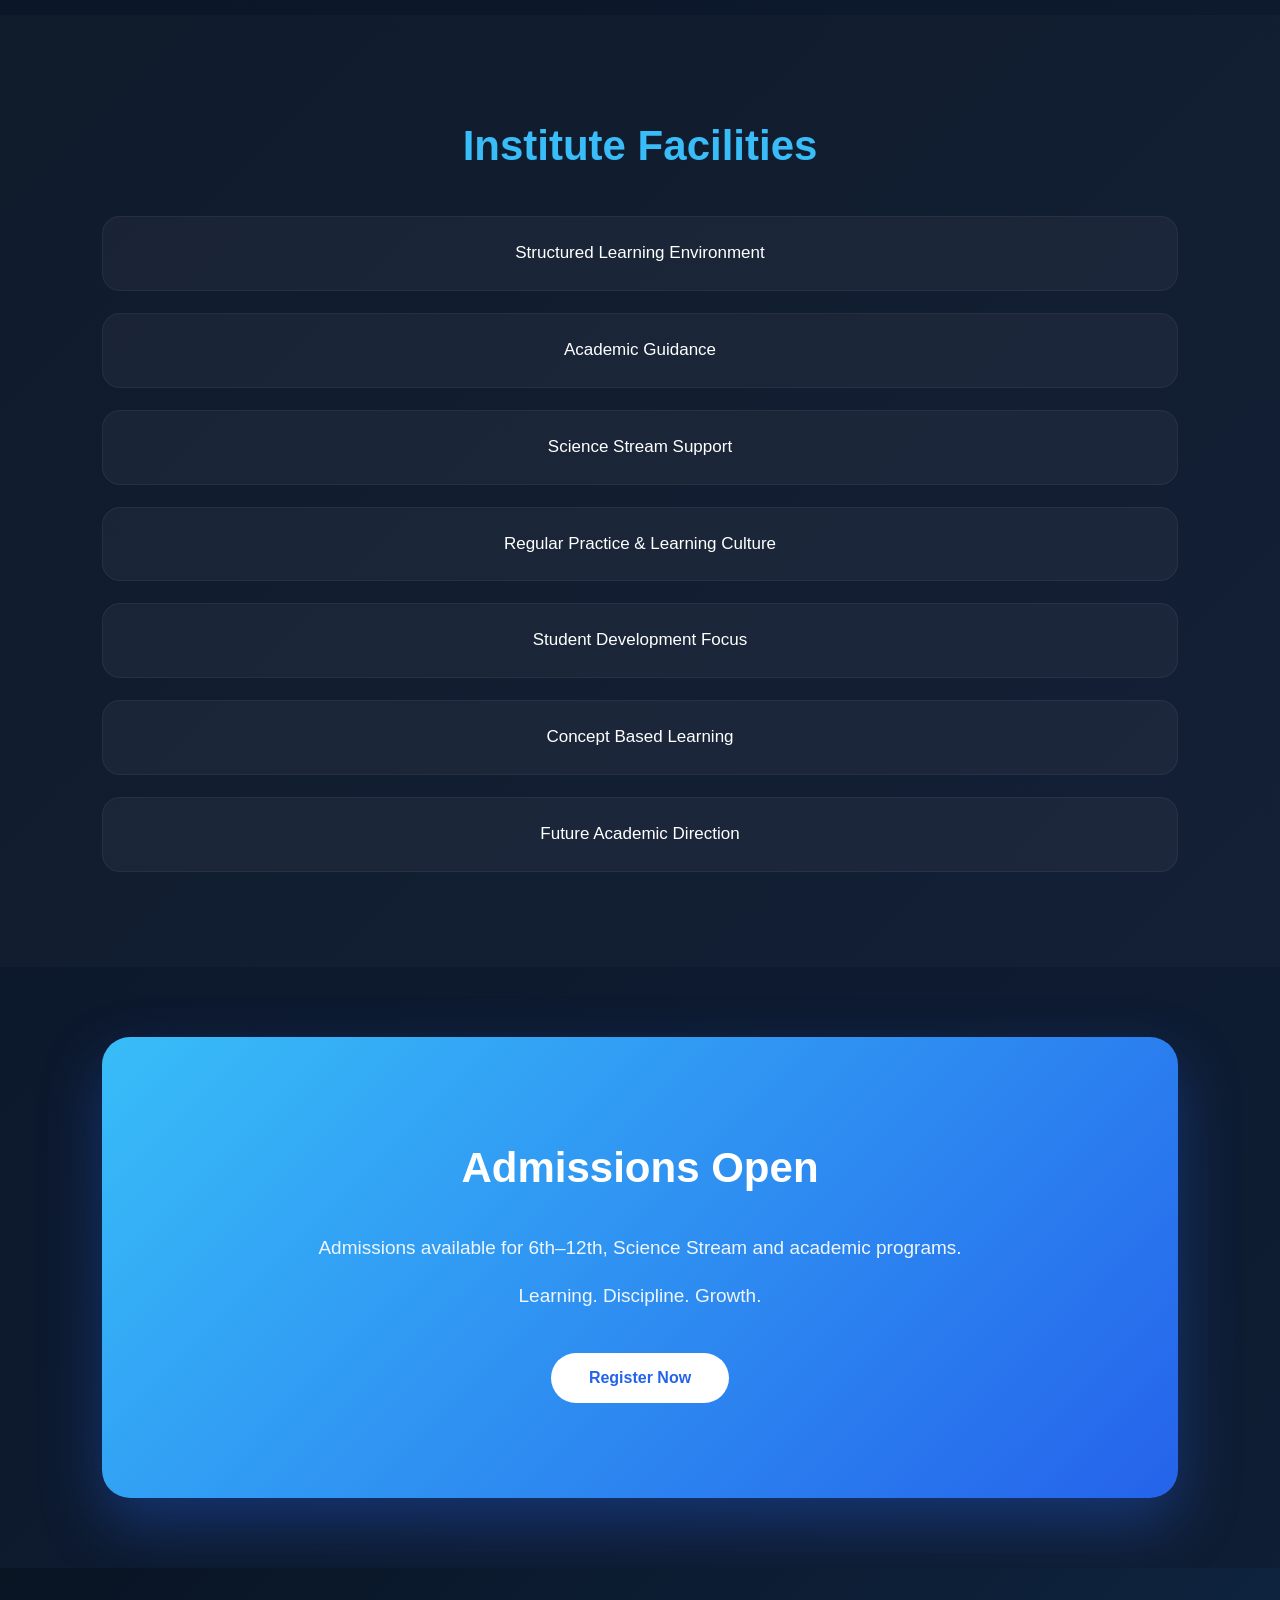
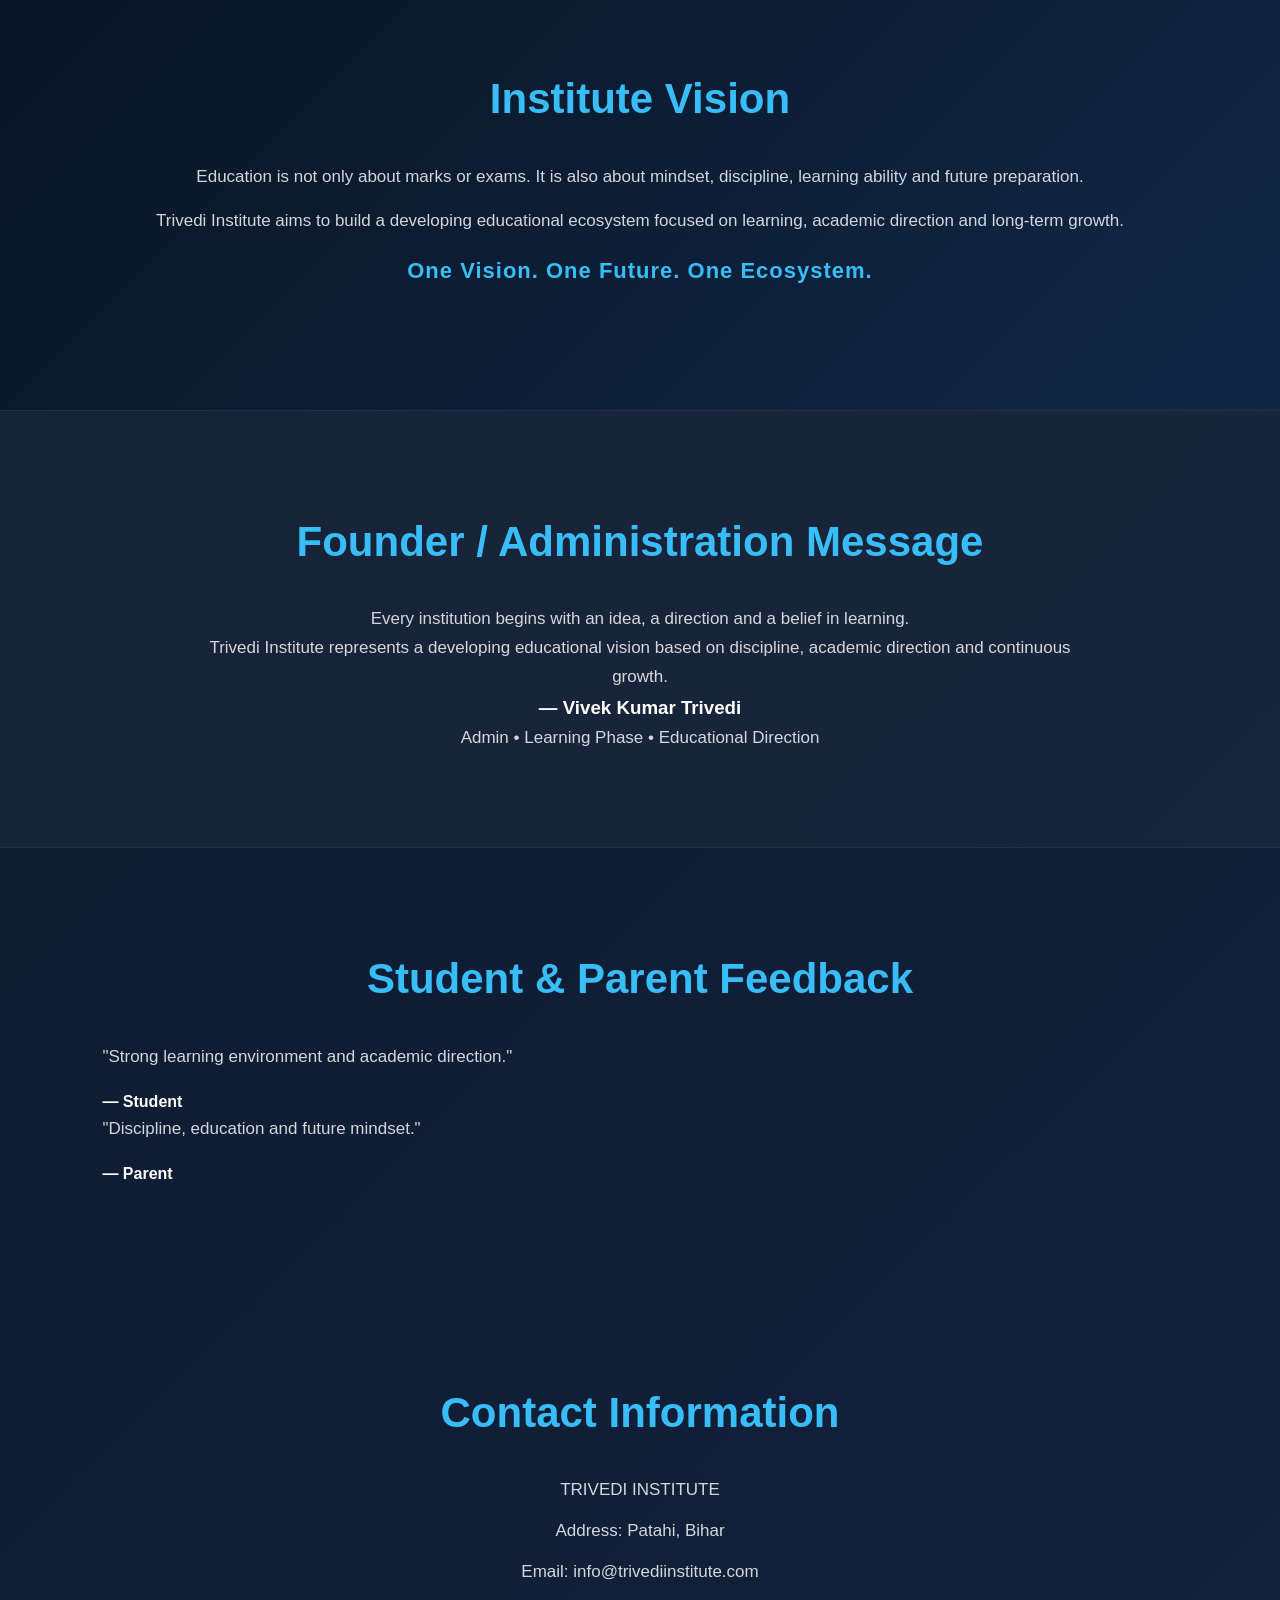
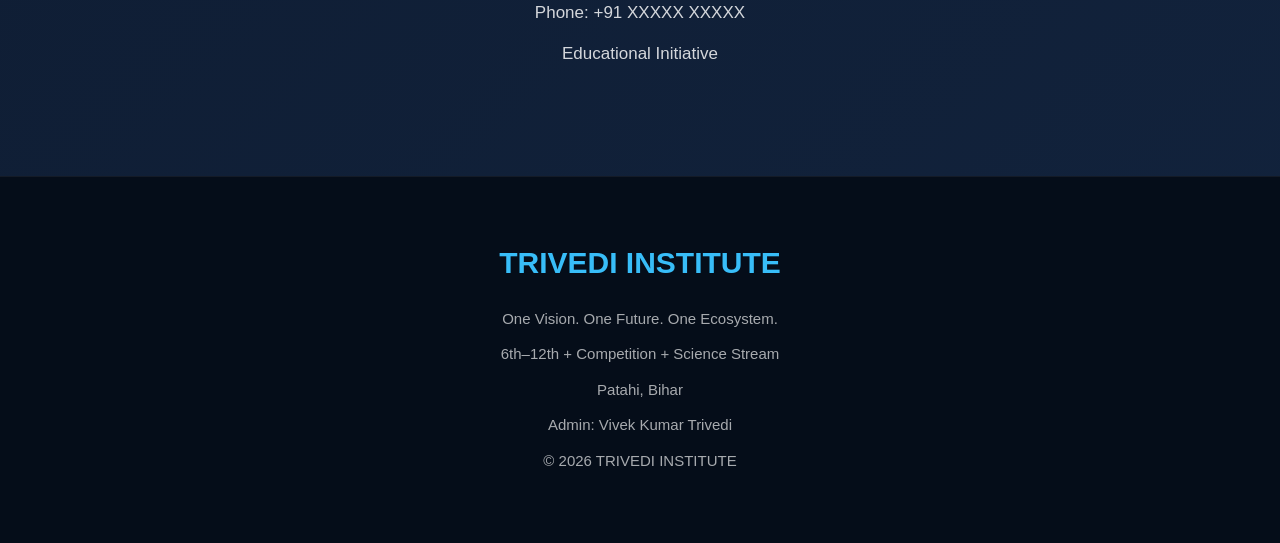
==== commit 6dd50984: "Update index.html" ====
--- a/index.html
+++ b/index.html
@@ -749,6 +749,47 @@
 
 </section>
 
+
+<!-- ================= TESTIMONIALS ================= -->
+
+<section class="testimonials">
+
+<h2>Student & Parent Feedback</h2>
+
+<div class="testimonial-card">
+
+<p>
+
+"Strong learning environment and academic direction."
+
+</p>
+
+<h4>
+
+— Student
+
+</h4>
+
+</div>
+
+<div class="testimonial-card">
+
+<p>
+
+"Discipline, education and future mindset."
+
+</p>
+
+<h4>
+
+— Parent
+
+</h4>
+
+</div>
+
+</section>
+    
 <!-- ================= CONTACT ================= -->
 
 <section class="contact" id="contact">
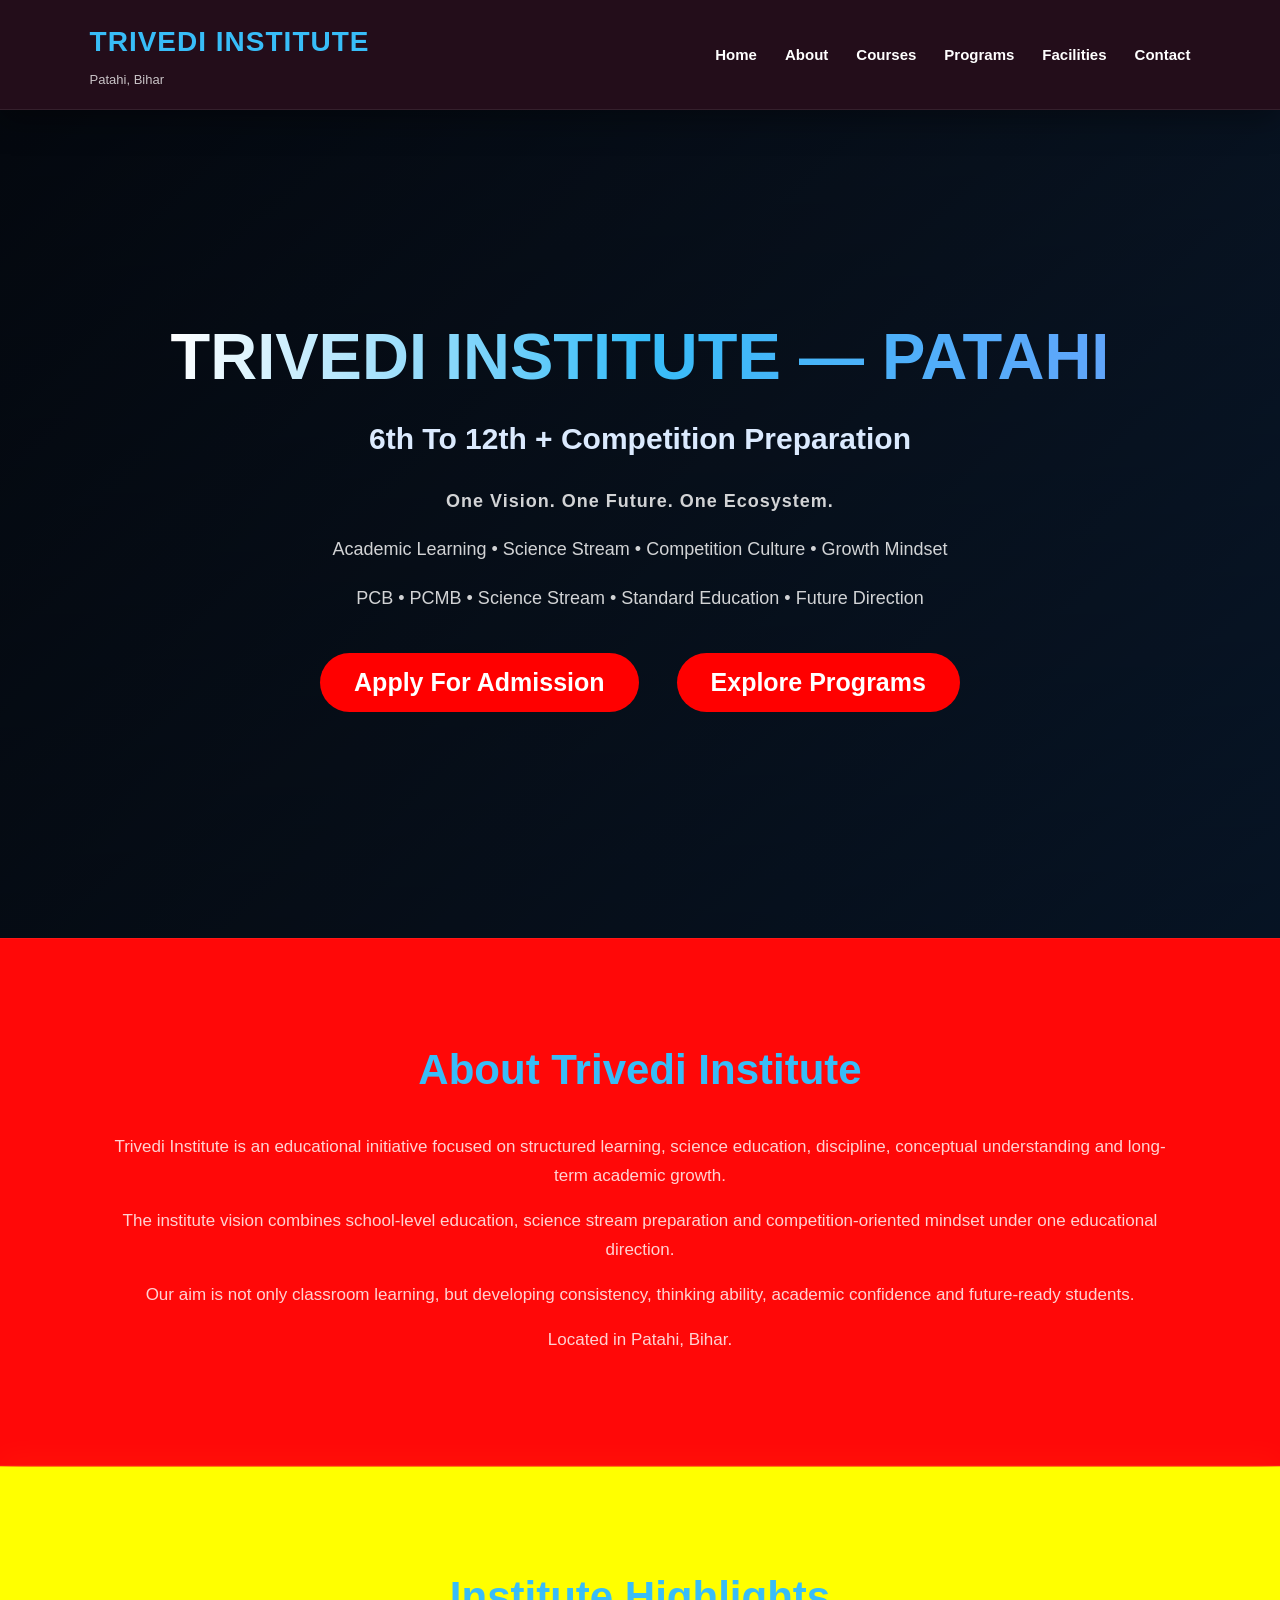
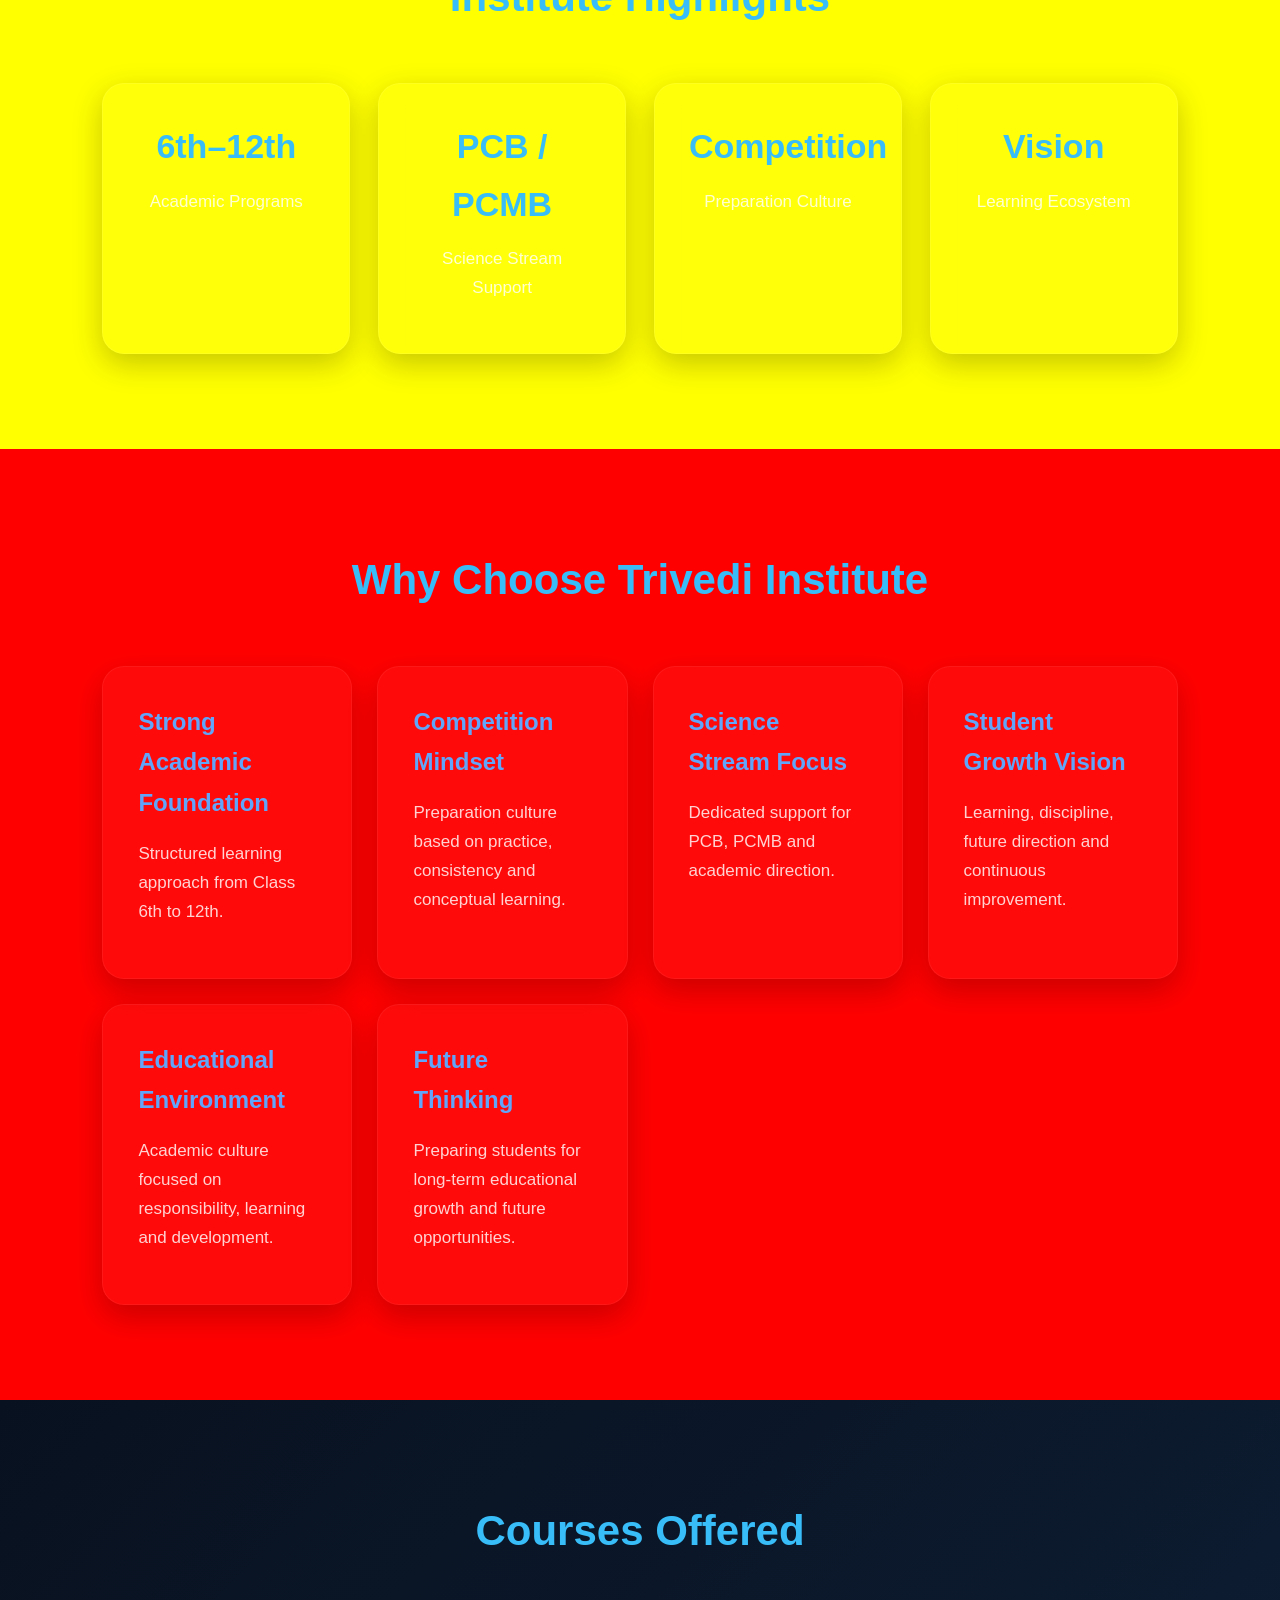
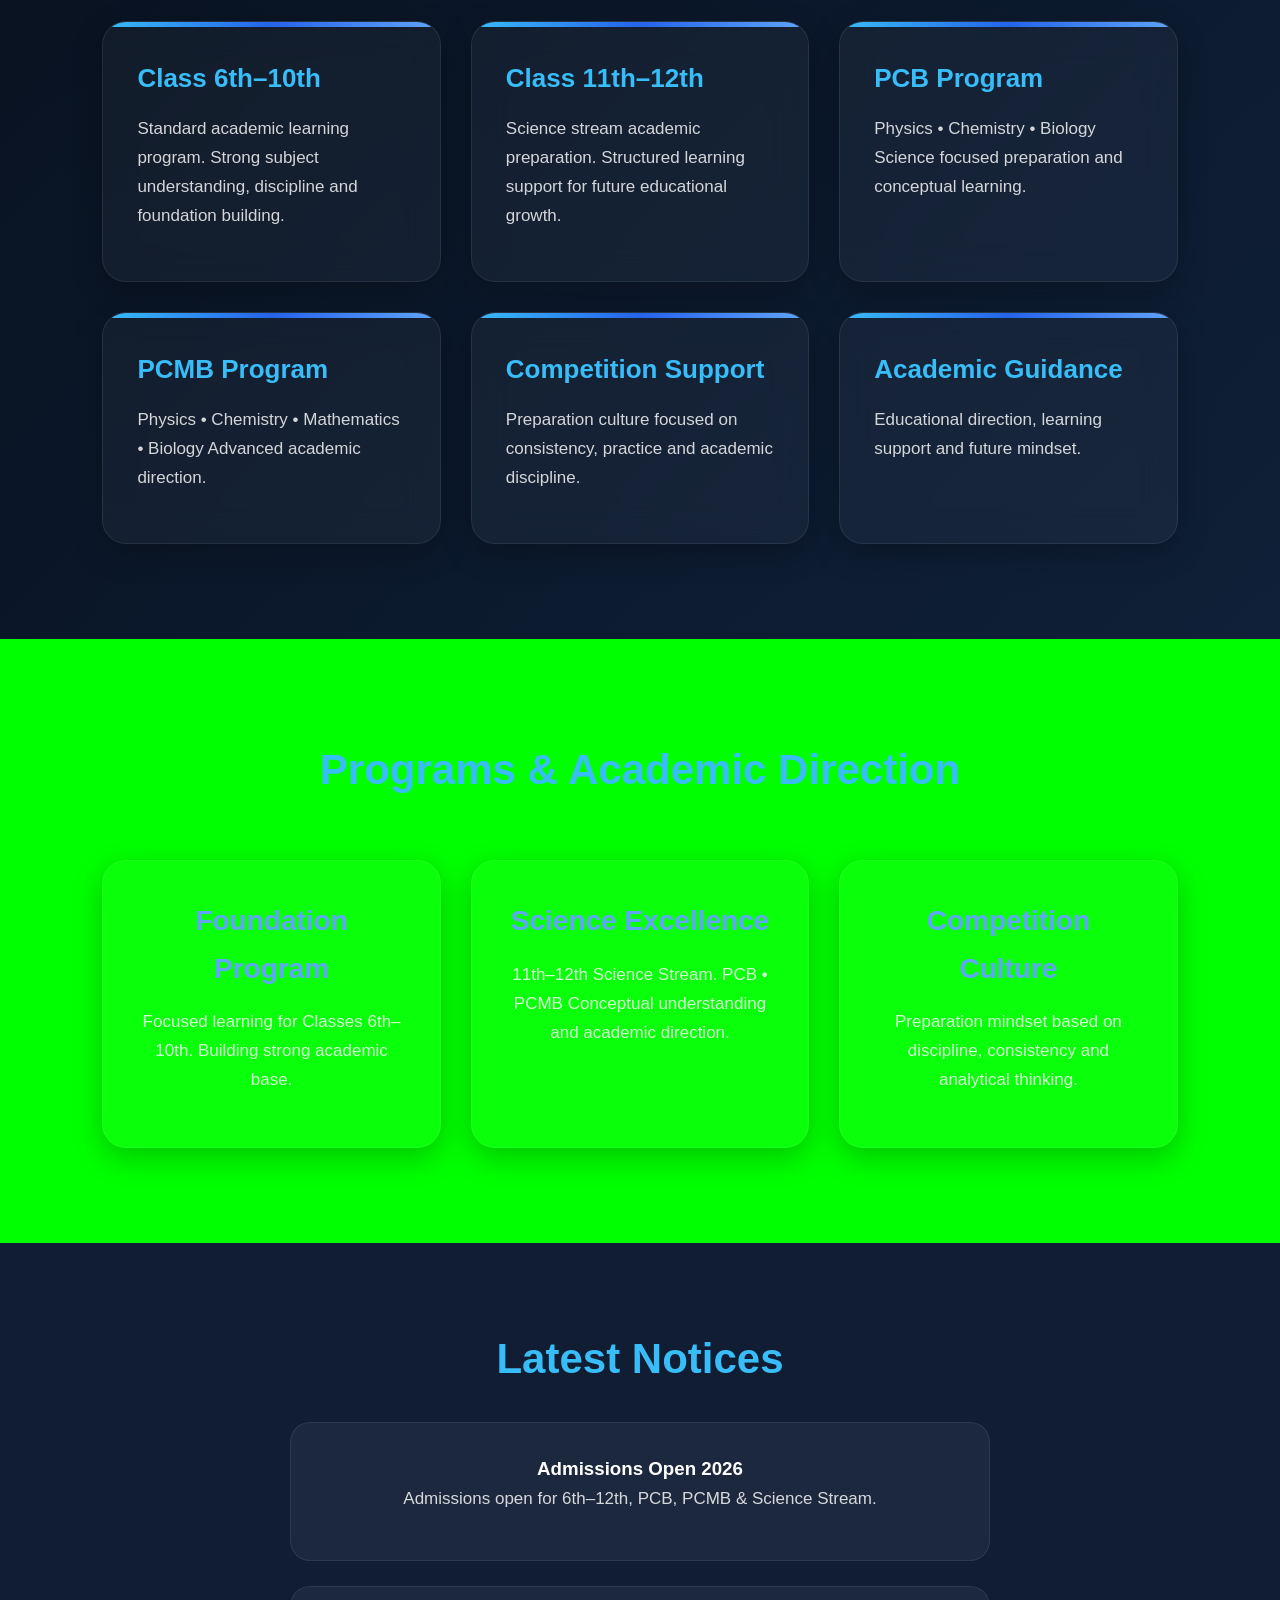
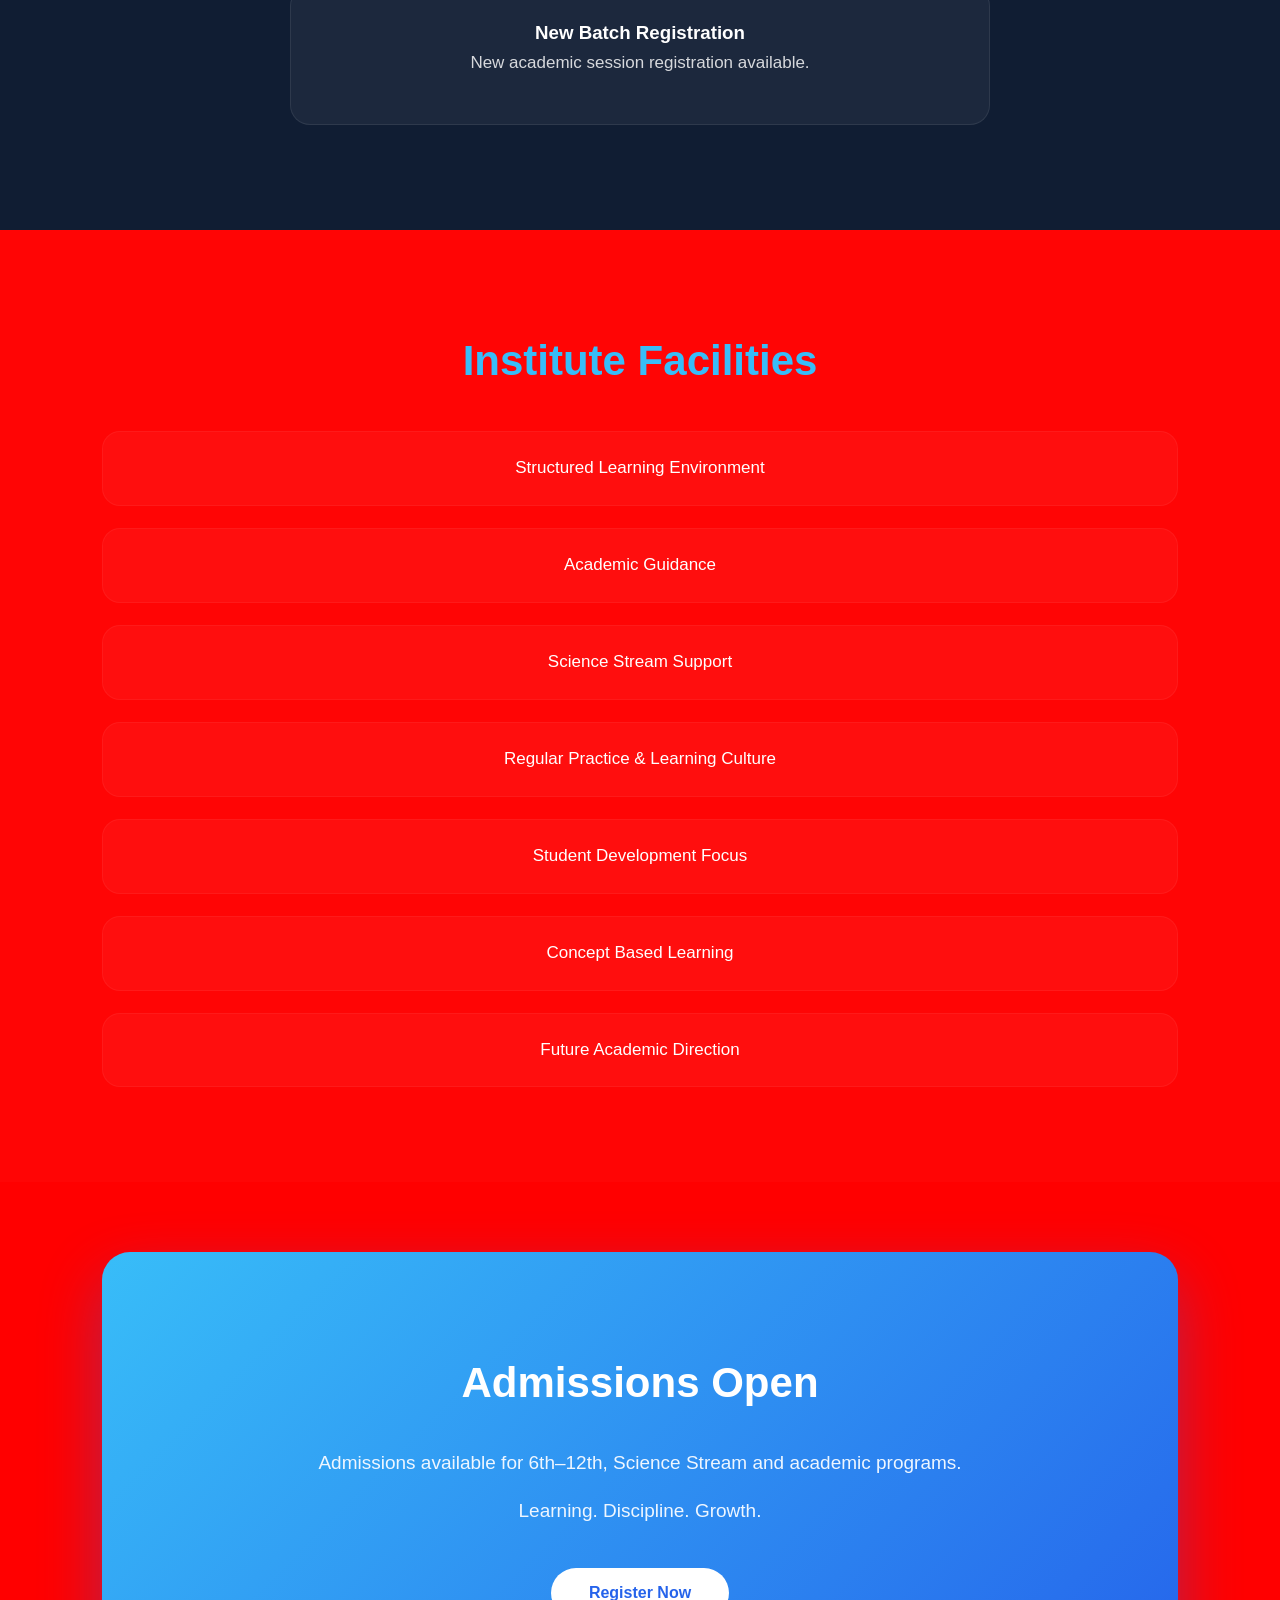
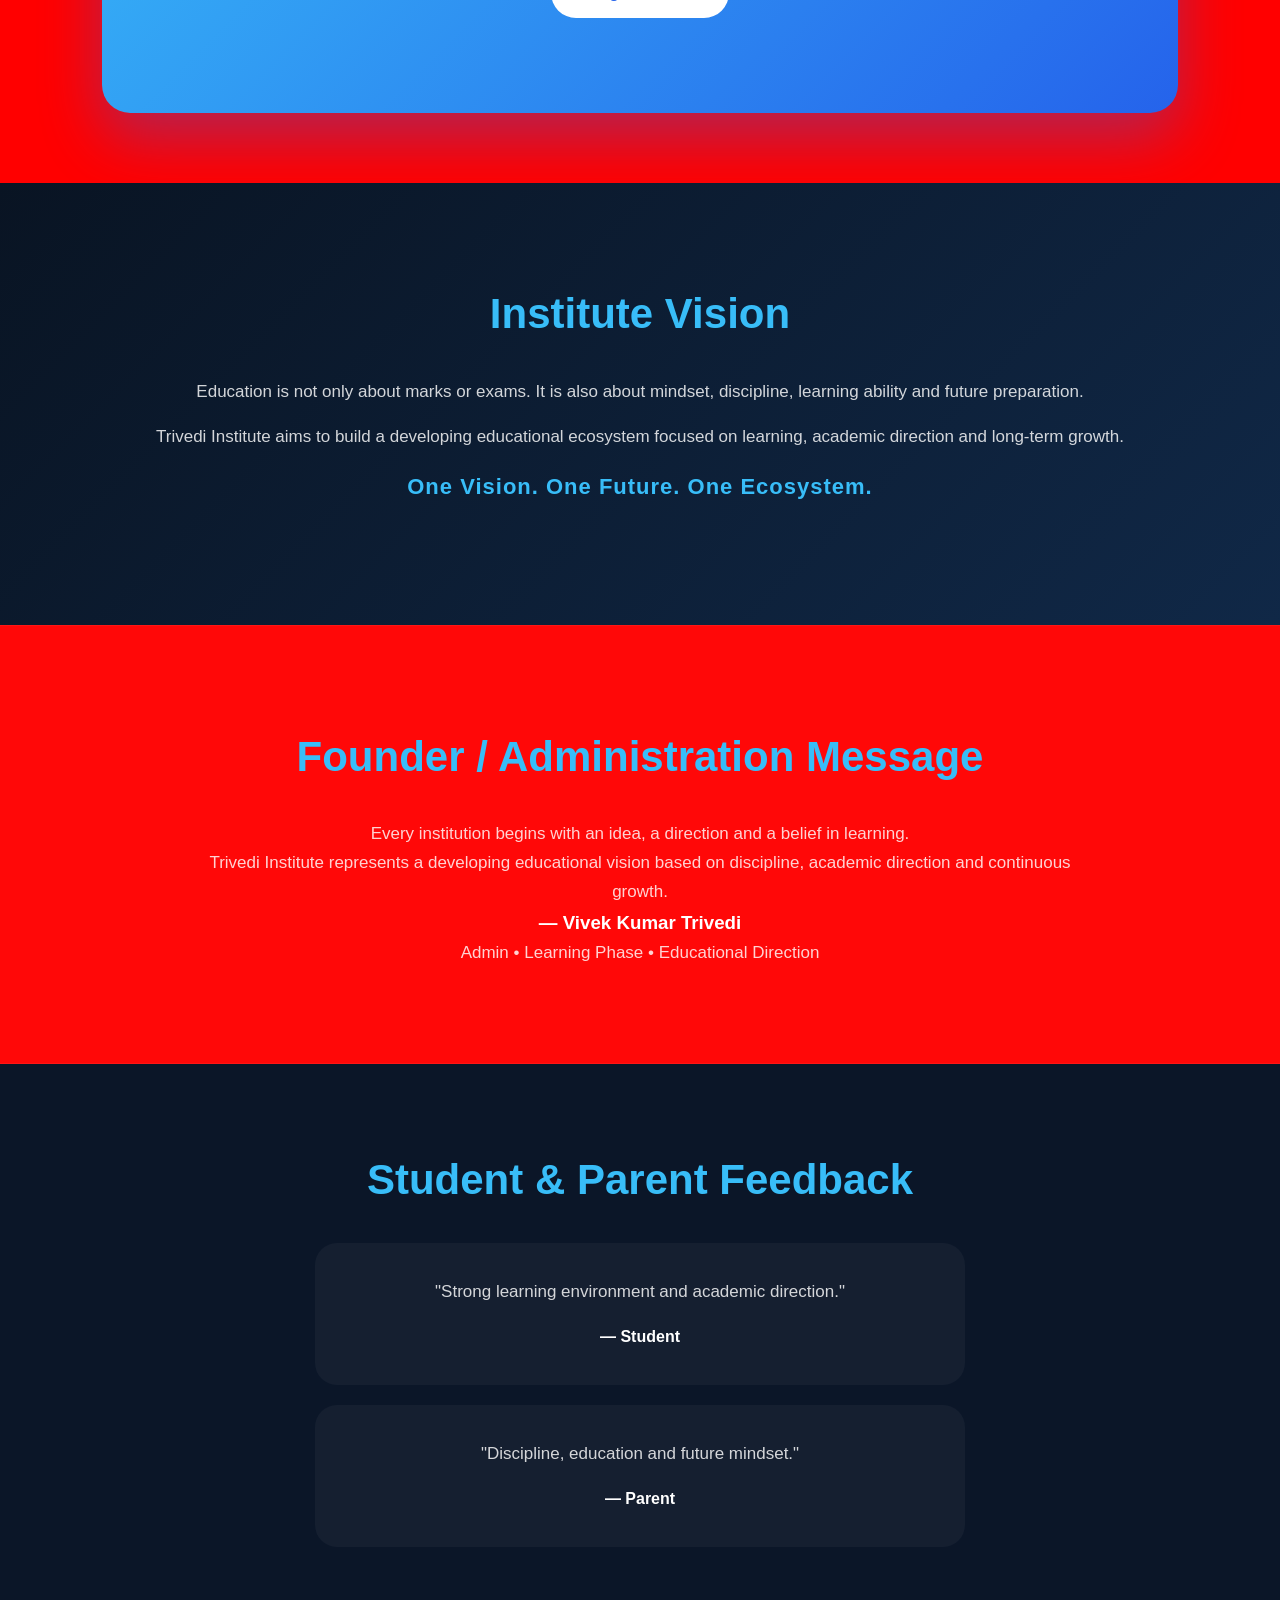
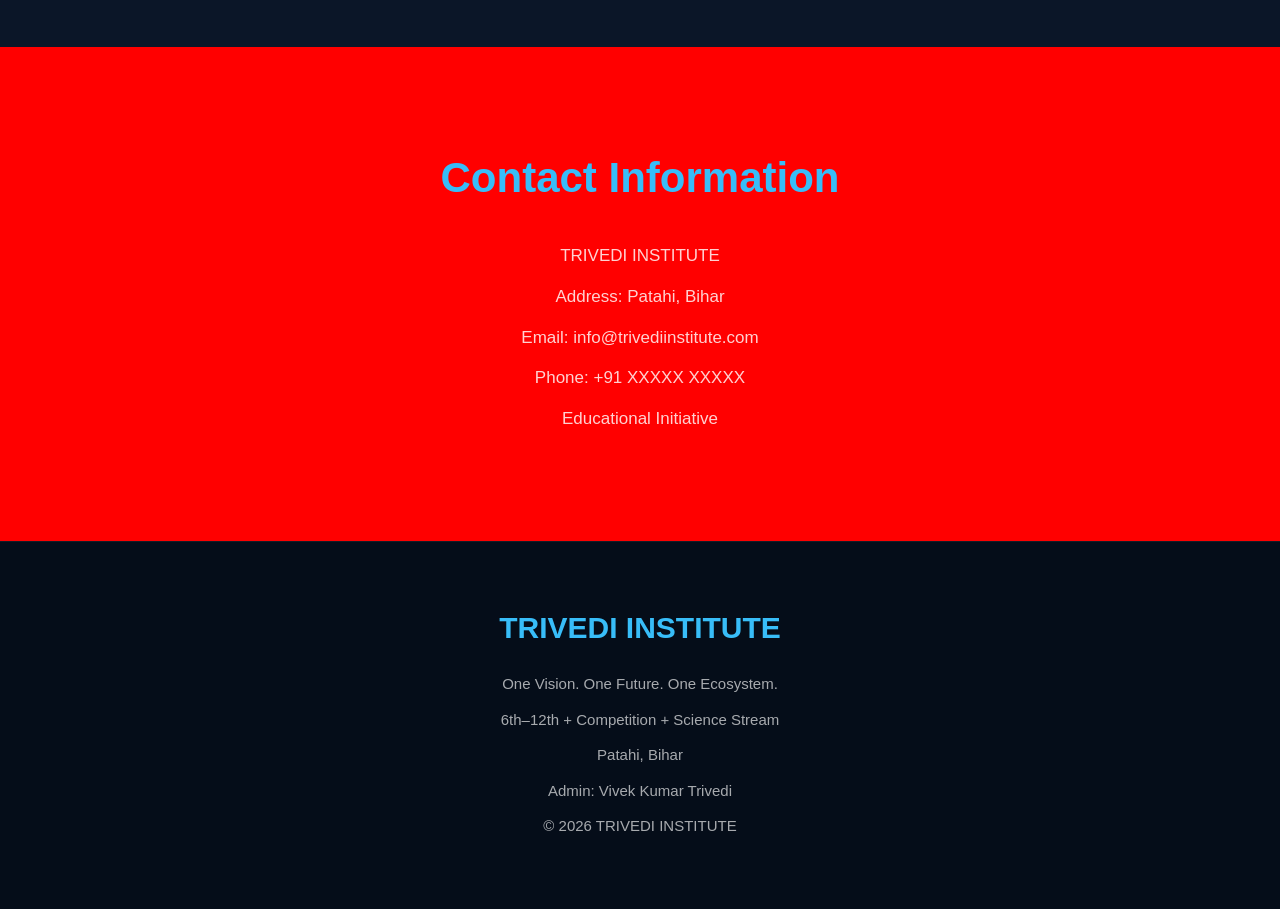
==== commit 706e2c2f: "Update CSS link with cache-busting query parameter" ====
--- a/index.html
+++ b/index.html
@@ -9,8 +9,7 @@
 
 <title>TRIVEDI INSTITUTE | Patahi</title>
 
-<link rel="stylesheet" href="index.css">
-
+<link rel="stylesheet" href="./index.css?v=999">
 </head>
 
 <body>
--- a/index.css
+++ b/index.css
@@ -1,3 +1,8 @@
+body{
+background:red !important;
+}
+
+
 /* =========================
    TRIVEDI INSTITUTE CSS
    PART — 1
@@ -1070,3 +1075,307 @@
 
 
 
+
+
+
+
+/* NOTICE BOARD */
+
+.notice-board{
+
+padding:80px 8%;
+
+text-align:center;
+
+background:#101d33;
+
+}
+
+.notice-card{
+
+background:rgba(255,255,255,.05);
+
+padding:30px;
+
+margin:25px auto;
+
+max-width:700px;
+
+border-radius:20px;
+
+border:1px solid rgba(255,255,255,.08);
+
+}
+
+
+/* TESTIMONIALS */
+
+.testimonials{
+
+padding:80px 8%;
+
+background:#0b1628;
+
+text-align:center;
+
+}
+
+.testimonial-card{
+
+background:rgba(255,255,255,.04);
+
+padding:35px;
+
+margin:20px auto;
+
+max-width:650px;
+
+border-radius:22px;
+
+}
+
+
+/* ADMISSION FORM */
+
+.admission-form{
+
+padding:90px 8%;
+
+text-align:center;
+
+}
+
+.admission-form form{
+
+display:flex;
+
+flex-direction:column;
+
+gap:18px;
+
+max-width:550px;
+
+margin:auto;
+
+}
+
+.admission-form input{
+
+padding:16px;
+
+border:none;
+
+border-radius:12px;
+
+}
+
+.admission-form button{
+
+padding:16px;
+
+border:none;
+
+border-radius:14px;
+
+background:#38bdf8;
+
+color:white;
+
+font-weight:700;
+
+cursor:pointer;
+
+}
+
+
+/* =========================
+   HERO BUTTON WRAPPER FIX
+========================= */
+
+.hero-buttons{
+
+display:flex;
+
+justify-content:center;
+
+align-items:center;
+
+flex-wrap:wrap;
+
+gap:18px;
+
+margin-top:25px;
+
+}
+
+
+/* =========================
+   STATS SECTION
+========================= */
+
+.stats{
+
+background:
+linear-gradient(
+135deg,
+#091524,
+#112643
+);
+
+text-align:center;
+
+}
+
+.stats-grid{
+
+display:grid;
+
+grid-template-columns:
+repeat(
+auto-fit,
+minmax(220px,1fr)
+);
+
+gap:28px;
+
+margin-top:50px;
+
+}
+
+.stat-card{
+
+padding:34px;
+
+border-radius:22px;
+
+background:
+rgba(255,255,255,.04);
+
+border:
+1px solid rgba(255,255,255,.08);
+
+backdrop-filter:blur(18px);
+
+transition:.35s ease;
+
+box-shadow:
+0 10px 30px rgba(0,0,0,.22);
+
+}
+
+.stat-card:hover{
+
+transform:
+translateY(-10px);
+
+box-shadow:
+0 20px 45px rgba(56,189,248,.18);
+
+}
+
+.stat-card h3{
+
+font-size:34px;
+
+color:#38bdf8;
+
+margin-bottom:12px;
+
+}
+
+
+/* =========================
+   PROGRAMS SECTION
+========================= */
+
+.programs{
+
+background:
+linear-gradient(
+135deg,
+#08111f,
+#132846
+);
+
+text-align:center;
+
+}
+
+.program-grid{
+
+display:grid;
+
+grid-template-columns:
+repeat(
+auto-fit,
+minmax(280px,1fr)
+);
+
+gap:30px;
+
+margin-top:55px;
+
+}
+
+.program-card{
+
+padding:36px;
+
+border-radius:24px;
+
+background:
+rgba(255,255,255,.04);
+
+border:
+1px solid rgba(255,255,255,.08);
+
+backdrop-filter:blur(16px);
+
+transition:.35s ease;
+
+box-shadow:
+0 10px 30px rgba(0,0,0,.22);
+
+}
+
+.program-card:hover{
+
+transform:
+translateY(-12px);
+
+box-shadow:
+0 25px 50px rgba(56,189,248,.20);
+
+}
+
+.program-card h3{
+
+font-size:28px;
+
+color:#60a5fa;
+
+margin-bottom:16px;
+
+}
+
+
+
+
+
+
+
+
+
+.stats{
+background:yellow !important;
+}
+
+.programs{
+background:lime !important;
+}
+
+.hero-buttons button{
+background:red !important;
+color:white !important;
+font-size:25px !important;
+}
